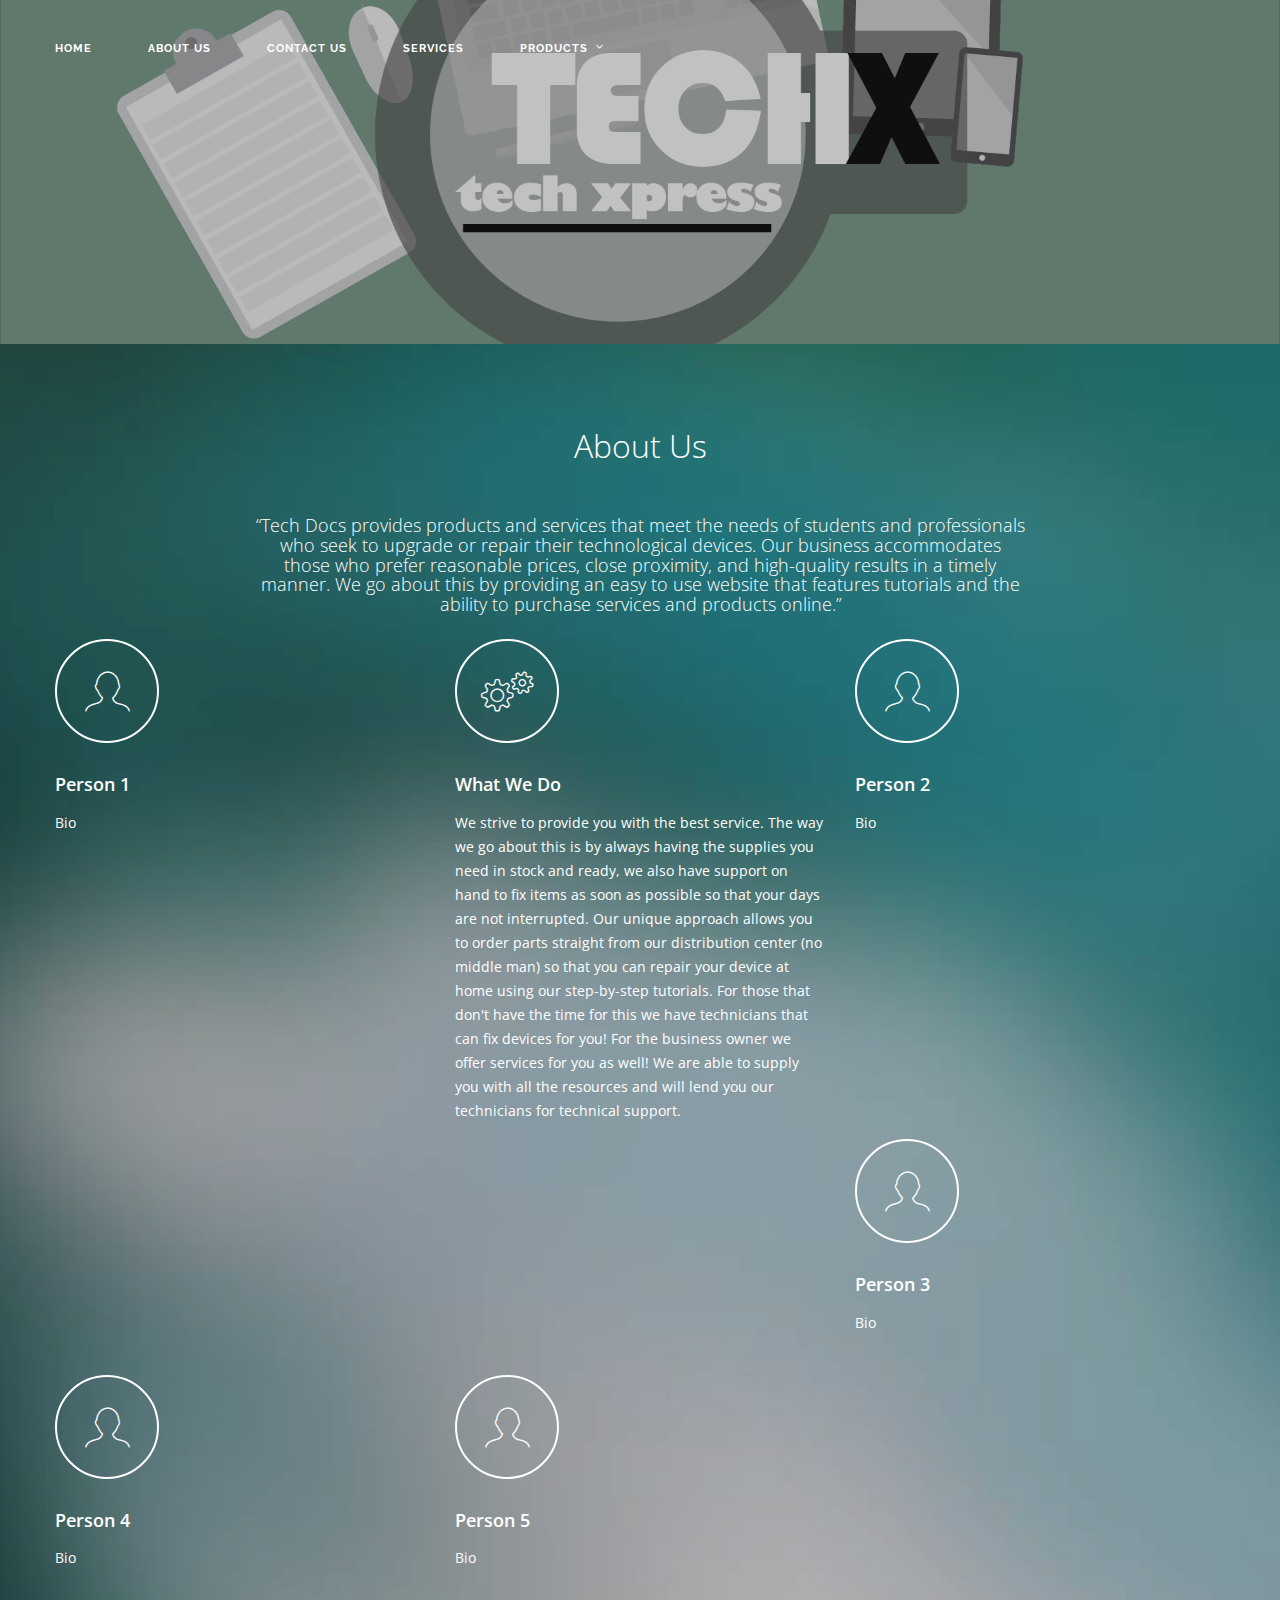
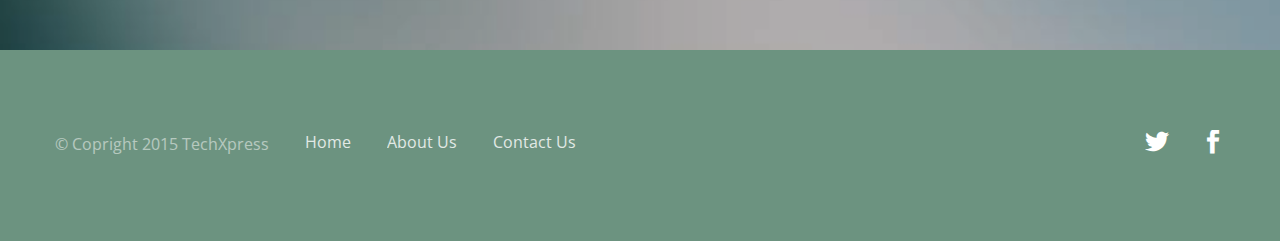
==== about-us.html @ f8c16772 "Random" ====
<!DOCTYPE html>
<!--[if lt IE 7]>      <html class="no-js lt-ie9 lt-ie8 lt-ie7"> <![endif]-->
<!--[if IE 7]>         <html class="no-js lt-ie9 lt-ie8"> <![endif]-->
<!--[if IE 8]>         <html class="no-js lt-ie9"> <![endif]-->
<!--[if gt IE 8]><!--> 
<html class="no-js"> <!--<![endif]-->
    <head>
        <meta charset="utf-8">
        <title>About Us Page</title>
        <meta name="description" content="">
        <meta name="viewport" content="width=device-width, initial-scale=1">
        <meta http-equiv="X-UA-Compatible" content="IE=edge">
        <link href="css/flexslider.min.css" rel="stylesheet" type="text/css" media="all"/>
        <link href="css/line-icons.min.css" rel="stylesheet" type="text/css" media="all"/>
        <link href="css/elegant-icons.min.css" rel="stylesheet" type="text/css" media="all"/>
        <link href="css/lightbox.min.css" rel="stylesheet" type="text/css" media="all"/>
        <link href="css/bootstrap.min.css" rel="stylesheet" type="text/css" media="all"/>
       <link href="css/theme-dusk.css" rel="stylesheet" type="text/css" media="all"/>
        <link href="css/custom.css" rel="stylesheet" type="text/css" media="all"/>
        <!--[if gte IE 9]>
        	<link rel="stylesheet" type="text/css" href="css/ie9.css" />
		<![endif]-->
        <link href="http://fonts.googleapis.com/css?family=Open+Sans:300italic,400italic,400,300,600,700%7CRaleway:700" rel="stylesheet" type="text/css">
        <script src="js/modernizr-2.6.2-respond-1.1.0.min.js"></script>
    </head>
    <body>
    	<div class="loader">
    		<div class="spinner">
			  <div class="double-bounce1"></div>
			  <div class="double-bounce2"></div>
			</div>
    	</div>
				
		<header class="page-header">
            <div class="nav-container">
				<div class="background-image-holder parallax-background">
					<img class="background-image" alt="Background Image" src="img/logoBlack.png">
				</div>
                <br/>
			<nav class="top-bar overlay-bar">
				<div class="container">
					<div class="row nav-menu">
						
					
						<div class="col-sm-9 columns col-md-10">
                        
                        
							<ul class="menu"><br/>
								<li><a href="home.html">Home</a></li>
                                <li><a href="about-us.html">About Us</a></li>
                                <li><a href="contact-us-page.html">Contact Us</a></li>
                                <li><a href="services.html">Services</a></li>
								
								<li class="has-dropdown"><a href="partspages.html">Products</a>
									<div class="subnav subnav-halfwidth">
										<div class="col-md-6">
											<ul class="subnav">
												<li><a href="phoneparts.html">Phone Parts</a></li>
												<li><a href="computerparts.html">Computing Parts</a></li>
												<li><a href="gamingparts.html">Gaming Console Parts</a></li>
												<li><a href="others.html">Others</a></li>
											</ul>	
										</div>
										
										
									</div>
								</li>
								
							</ul>
						</div>
					</div>
					</div>
					
				</nav>
                </div>
                </header>
                
			
			<section class="image-divider overlay duplicatable-content">
				<div class="background-image-holder parallax-background">
					<img class="background-image" alt="Background Image" src="img/hero19.jpg">
				</div>
				
				<div class="container">
					<div class="row">
						<div class="col-sm-8 col-sm-offset-2 text-center">
							<span class="text-white alt-font"> </span>
							<h1 class="text-white">About Us</h1>
						</div><div class="col-sm-offset-2 text-center col-sm-8">
							<span class="text-white alt-font"> </span>
							<h4 class="text-white">“Tech Docs provides products and services that meet the needs of students and professionals who seek to upgrade or repair their technological devices. Our business accommodates those who prefer reasonable prices, close proximity, and high-quality results in a timely manner. We go about this by providing an easy to use website that features tutorials and the ability to purchase services and products online.”<br></h4>
						</div>
					</div>
					
                    <br/> 
					<div class="row">
						<div class="col-sm-4">
							<div class="feature feature-icon-large">
								<i class="text-white icon icon-profile-male"></i>
								<h5 class="text-white">Person 1</h5>
								<p class="text-white">Bio<br><br><br><br><br><br><br><br><br><br><br><br></p>
							</div>
						</div>
						
						<div class="col-sm-4">
							<div class="feature feature-icon-large">
								<i class="text-white icon icon-gears"></i>
								<h5 class="text-white">What We Do</h5>
								<p class="text-white">We strive to provide you with the best service. The way we go about this is by always having the supplies you need in stock and ready, we also have support on hand to fix items as soon as possible so that your days are not interrupted. Our unique approach allows you to order parts straight from our distribution center (no middle man) so that you can repair your device at home using our step-by-step tutorials. For those that don't have the time for this we have technicians that can fix devices for you! For the business owner we offer services for you as well! We are able to supply you with all the resources and will lend you our technicians for technical support.</p>
							</div>
						</div><div class="col-sm-4">
							<div class="feature feature-icon-large">
								<i class="text-white icon icon-profile-male"></i>
								<h5 class="text-white">Person 2</h5>
								<p class="text-white">Bio<br><br><br><br><br><br><br><br><br><br><br><br></p>
							</div>
						</div>
						
						<div class="col-sm-4">
							<div class="feature feature-icon-large">
								<i class="text-white icon icon-profile-male"></i>
								<h5 class="text-white">Person 3</h5>
								<p class="text-white">Bio</p>
							</div>
						</div><div class="col-sm-4">
							<div class="feature feature-icon-large">
								<i class="text-white icon icon-profile-male"></i>
								<h5 class="text-white">Person 4</h5>
								<p class="text-white">Bio</p>
							</div>
						</div><div class="col-sm-4">
							<div class="feature feature-icon-large">
								<i class="text-white icon icon-profile-male"></i>
								<h5 class="text-white">Person 5</h5>
								<p class="text-white">Bio</p>
							</div>
						</div>
					</div>
				</div>
			</section>
		
		<div class="footer-container">
		
			
		
			<footer class="short bg-secondary-1">
				<div class="container">
					<div class="row">
						<div class="col-sm-10">
							<span class="sub">© Copright 2015 TechXpress</span>
							<ul>
								<li><a href="home.html">Home</a></li>
							</ul>
                            <ul>
								<li><a href="about-us.html">About Us</a></li>
							</ul>
                            <ul>
								<li><a href="contact-us-page.html">Contact Us</a></li>
							</ul>
						</div>
						
						<div class="col-sm-2 text-right">
							<ul class="social-icons">
								<li>
									<a href="#">
										<i class="icon social_twitter"></i>
									</a>
								</li>
								
								<li>
									<a href="#">
										<i class="icon social_facebook"></i>
									</a>
								</li>
							</ul>	
						</div>
					</div>
				</div>
			</footer>
		</div>
				
		<script src="https://www.youtube.com/iframe_api"></script>
		<script src="js/jquery.min.js"></script>
        <script src="js/jquery.plugin.min.js"></script>
        <script src="js/bootstrap.min.js"></script>
        <script src="js/jquery.flexslider-min.js"></script>
        <script src="js/smooth-scroll.min.js"></script>
        <script src="js/skrollr.min.js"></script>
        <script src="js/spectragram.min.js"></script>
        <script src="js/scrollReveal.min.js"></script>
        <script src="js/isotope.min.js"></script>
        <script src="js/twitterFetcher_v10_min.js"></script>
        <script src="js/lightbox.min.js"></script>
        <script src="js/jquery.countdown.min.js"></script>
        <script src="js/scripts.js"></script>
    </body>
</html>
---- css/line-icons.min.css ----
@font-face{font-family:et-line;src:url(../fonts/et-line.eot);src:url(../fonts/et-line.eot?#iefix) format('embedded-opentype'),url(../fonts/et-line.woff) format('woff'),url(../fonts/et-line.ttf) format('truetype'),url(../fonts/et-line.svg#et-line) format('svg');font-weight:400;font-style:normal}[data-icon]:before{font-family:et-line;content:attr(data-icon);speak:none;font-weight:400;font-variant:normal;text-transform:none;line-height:1;-webkit-font-smoothing:antialiased;-moz-osx-font-smoothing:grayscale;display:inline-block}.icon-adjustments,.icon-alarmclock,.icon-anchor,.icon-aperture,.icon-attachment,.icon-bargraph,.icon-basket,.icon-beaker,.icon-bike,.icon-book-open,.icon-briefcase,.icon-browser,.icon-calendar,.icon-camera,.icon-caution,.icon-chat,.icon-circle-compass,.icon-clipboard,.icon-clock,.icon-cloud,.icon-compass,.icon-desktop,.icon-dial,.icon-document,.icon-documents,.icon-download,.icon-dribbble,.icon-edit,.icon-envelope,.icon-expand,.icon-facebook,.icon-flag,.icon-focus,.icon-gears,.icon-genius,.icon-gift,.icon-global,.icon-globe,.icon-googleplus,.icon-grid,.icon-happy,.icon-hazardous,.icon-heart,.icon-hotairballoon,.icon-hourglass,.icon-key,.icon-laptop,.icon-layers,.icon-lifesaver,.icon-lightbulb,.icon-linegraph,.icon-linkedin,.icon-lock,.icon-magnifying-glass,.icon-map,.icon-map-pin,.icon-megaphone,.icon-mic,.icon-mobile,.icon-newspaper,.icon-notebook,.icon-paintbrush,.icon-paperclip,.icon-pencil,.icon-phone,.icon-picture,.icon-pictures,.icon-piechart,.icon-presentation,.icon-pricetags,.icon-printer,.icon-profile-female,.icon-profile-male,.icon-puzzle,.icon-quote,.icon-recycle,.icon-refresh,.icon-ribbon,.icon-rss,.icon-sad,.icon-scissors,.icon-scope,.icon-search,.icon-shield,.icon-speedometer,.icon-strategy,.icon-streetsign,.icon-tablet,.icon-target,.icon-telescope,.icon-toolbox,.icon-tools,.icon-tools-2,.icon-trophy,.icon-tumblr,.icon-twitter,.icon-upload,.icon-video,.icon-wallet,.icon-wine{font-family:et-line;speak:none;font-style:normal;font-weight:400;font-variant:normal;text-transform:none;line-height:1;-webkit-font-smoothing:antialiased;-moz-osx-font-smoothing:grayscale;display:inline-block}.icon-mobile:before{content:"\e000"}.icon-laptop:before{content:"\e001"}.icon-desktop:before{content:"\e002"}.icon-tablet:before{content:"\e003"}.icon-phone:before{content:"\e004"}.icon-document:before{content:"\e005"}.icon-documents:before{content:"\e006"}.icon-search:before{content:"\e007"}.icon-clipboard:before{content:"\e008"}.icon-newspaper:before{content:"\e009"}.icon-notebook:before{content:"\e00a"}.icon-book-open:before{content:"\e00b"}.icon-browser:before{content:"\e00c"}.icon-calendar:before{content:"\e00d"}.icon-presentation:before{content:"\e00e"}.icon-picture:before{content:"\e00f"}.icon-pictures:before{content:"\e010"}.icon-video:before{content:"\e011"}.icon-camera:before{content:"\e012"}.icon-printer:before{content:"\e013"}.icon-toolbox:before{content:"\e014"}.icon-briefcase:before{content:"\e015"}.icon-wallet:before{content:"\e016"}.icon-gift:before{content:"\e017"}.icon-bargraph:before{content:"\e018"}.icon-grid:before{content:"\e019"}.icon-expand:before{content:"\e01a"}.icon-focus:before{content:"\e01b"}.icon-edit:before{content:"\e01c"}.icon-adjustments:before{content:"\e01d"}.icon-ribbon:before{content:"\e01e"}.icon-hourglass:before{content:"\e01f"}.icon-lock:before{content:"\e020"}.icon-megaphone:before{content:"\e021"}.icon-shield:before{content:"\e022"}.icon-trophy:before{content:"\e023"}.icon-flag:before{content:"\e024"}.icon-map:before{content:"\e025"}.icon-puzzle:before{content:"\e026"}.icon-basket:before{content:"\e027"}.icon-envelope:before{content:"\e028"}.icon-streetsign:before{content:"\e029"}.icon-telescope:before{content:"\e02a"}.icon-gears:before{content:"\e02b"}.icon-key:before{content:"\e02c"}.icon-paperclip:before{content:"\e02d"}.icon-attachment:before{content:"\e02e"}.icon-pricetags:before{content:"\e02f"}.icon-lightbulb:before{content:"\e030"}.icon-layers:before{content:"\e031"}.icon-pencil:before{content:"\e032"}.icon-tools:before{content:"\e033"}.icon-tools-2:before{content:"\e034"}.icon-scissors:before{content:"\e035"}.icon-paintbrush:before{content:"\e036"}.icon-magnifying-glass:before{content:"\e037"}.icon-circle-compass:before{content:"\e038"}.icon-linegraph:before{content:"\e039"}.icon-mic:before{content:"\e03a"}.icon-strategy:before{content:"\e03b"}.icon-beaker:before{content:"\e03c"}.icon-caution:before{content:"\e03d"}.icon-recycle:before{content:"\e03e"}.icon-anchor:before{content:"\e03f"}.icon-profile-male:before{content:"\e040"}.icon-profile-female:before{content:"\e041"}.icon-bike:before{content:"\e042"}.icon-wine:before{content:"\e043"}.icon-hotairballoon:before{content:"\e044"}.icon-globe:before{content:"\e045"}.icon-genius:before{content:"\e046"}.icon-map-pin:before{content:"\e047"}.icon-dial:before{content:"\e048"}.icon-chat:before{content:"\e049"}.icon-heart:before{content:"\e04a"}.icon-cloud:before{content:"\e04b"}.icon-upload:before{content:"\e04c"}.icon-download:before{content:"\e04d"}.icon-target:before{content:"\e04e"}.icon-hazardous:before{content:"\e04f"}.icon-piechart:before{content:"\e050"}.icon-speedometer:before{content:"\e051"}.icon-global:before{content:"\e052"}.icon-compass:before{content:"\e053"}.icon-lifesaver:before{content:"\e054"}.icon-clock:before{content:"\e055"}.icon-aperture:before{content:"\e056"}.icon-quote:before{content:"\e057"}.icon-scope:before{content:"\e058"}.icon-alarmclock:before{content:"\e059"}.icon-refresh:before{content:"\e05a"}.icon-happy:before{content:"\e05b"}.icon-sad:before{content:"\e05c"}.icon-facebook:before{content:"\e05d"}.icon-twitter:before{content:"\e05e"}.icon-googleplus:before{content:"\e05f"}.icon-rss:before{content:"\e060"}.icon-tumblr:before{content:"\e061"}.icon-linkedin:before{content:"\e062"}.icon-dribbble:before{content:"\e063"}
---- css/elegant-icons.min.css ----
@font-face{font-family:ElegantIcons;src:url(../fonts/ElegantIcons.eot);src:url(../fonts/ElegantIcons.eot?#iefix) format('embedded-opentype'),url(../fonts/ElegantIcons.woff) format('woff'),url(../fonts/ElegantIcons.ttf) format('truetype'),url(../fonts/ElegantIcons.svg#ElegantIcons) format('svg');font-weight:400;font-style:normal}[data-icon]:before{font-family:ElegantIcons;content:attr(data-icon);speak:none;font-weight:400;font-variant:normal;text-transform:none;line-height:1;-webkit-font-smoothing:antialiased;-moz-osx-font-smoothing:grayscale}.arrow-up-down,.arrow_back,.arrow_carrot-2down,.arrow_carrot-2down_alt2,.arrow_carrot-2dwnn_alt,.arrow_carrot-2left,.arrow_carrot-2left_alt,.arrow_carrot-2left_alt2,.arrow_carrot-2right,.arrow_carrot-2right_alt,.arrow_carrot-2right_alt2,.arrow_carrot-2up,.arrow_carrot-2up_alt,.arrow_carrot-2up_alt2,.arrow_carrot-down,.arrow_carrot-down_alt,.arrow_carrot-down_alt2,.arrow_carrot-left,.arrow_carrot-left_alt,.arrow_carrot-left_alt2,.arrow_carrot-right,.arrow_carrot-right_alt,.arrow_carrot-right_alt2,.arrow_carrot-up,.arrow_carrot-up_alt2,.arrow_carrot_up_alt,.arrow_condense,.arrow_condense_alt,.arrow_down,.arrow_down_alt,.arrow_expand,.arrow_expand_alt,.arrow_expand_alt2,.arrow_expand_alt3,.arrow_left,.arrow_left-down,.arrow_left-down_alt,.arrow_left-right,.arrow_left-right_alt,.arrow_left-up,.arrow_left-up_alt,.arrow_left_alt,.arrow_move,.arrow_right,.arrow_right-down,.arrow_right-down_alt,.arrow_right-up,.arrow_right-up_alt,.arrow_right_alt,.arrow_triangle-down,.arrow_triangle-down_alt,.arrow_triangle-down_alt2,.arrow_triangle-left,.arrow_triangle-left_alt,.arrow_triangle-left_alt2,.arrow_triangle-right,.arrow_triangle-right_alt,.arrow_triangle-right_alt2,.arrow_triangle-up,.arrow_triangle-up_alt,.arrow_triangle-up_alt2,.arrow_up,.arrow_up-down_alt,.arrow_up_alt,.icon_adjust-horiz,.icon_adjust-vert,.icon_archive,.icon_archive_alt,.icon_bag,.icon_bag_alt,.icon_balance,.icon_blocked,.icon_book,.icon_book_alt,.icon_box-checked,.icon_box-empty,.icon_box-selected,.icon_briefcase,.icon_briefcase_alt,.icon_building,.icon_building_alt,.icon_calculator_alt,.icon_calendar,.icon_calulator,.icon_camera,.icon_camera_alt,.icon_cart,.icon_cart_alt,.icon_chat,.icon_chat_alt,.icon_check,.icon_check_alt,.icon_check_alt2,.icon_circle-empty,.icon_circle-slelected,.icon_clipboard,.icon_clock,.icon_clock_alt,.icon_close,.icon_close_alt,.icon_close_alt2,.icon_cloud,.icon_cloud-download,.icon_cloud-download_alt,.icon_cloud-upload,.icon_cloud-upload_alt,.icon_cloud_alt,.icon_cog,.icon_cogs,.icon_comment,.icon_comment_alt,.icon_compass,.icon_compass_alt,.icon_cone,.icon_cone_alt,.icon_contacts,.icon_contacts_alt,.icon_creditcard,.icon_currency,.icon_currency_alt,.icon_cursor,.icon_cursor_alt,.icon_datareport,.icon_datareport_alt,.icon_desktop,.icon_dislike,.icon_dislike_alt,.icon_document,.icon_document_alt,.icon_documents,.icon_documents_alt,.icon_download,.icon_drawer,.icon_drawer_alt,.icon_drive,.icon_drive_alt,.icon_easel,.icon_easel_alt,.icon_error-circle,.icon_error-circle_alt,.icon_error-oct,.icon_error-oct_alt,.icon_error-triangle,.icon_error-triangle_alt,.icon_film,.icon_floppy,.icon_floppy_alt,.icon_flowchart,.icon_flowchart_alt,.icon_folder,.icon_folder-add,.icon_folder-add_alt,.icon_folder-alt,.icon_folder-open,.icon_folder-open_alt,.icon_folder_download,.icon_folder_upload,.icon_genius,.icon_gift,.icon_gift_alt,.icon_globe,.icon_globe-2,.icon_globe_alt,.icon_grid-2x2,.icon_grid-3x3,.icon_group,.icon_headphones,.icon_heart,.icon_heart_alt,.icon_hourglass,.icon_house,.icon_house_alt,.icon_id,.icon_id-2,.icon_id-2_alt,.icon_id_alt,.icon_image,.icon_images,.icon_info,.icon_info_alt,.icon_key,.icon_key_alt,.icon_laptop,.icon_lifesaver,.icon_lightbulb,.icon_lightbulb_alt,.icon_like,.icon_like_alt,.icon_link,.icon_link_alt,.icon_loading,.icon_lock,.icon_lock-open,.icon_lock-open_alt,.icon_lock_alt,.icon_mail,.icon_mail_alt,.icon_map,.icon_map_alt,.icon_menu,.icon_menu-circle_alt,.icon_menu-circle_alt2,.icon_menu-square_alt,.icon_menu-square_alt2,.icon_mic,.icon_mic_alt,.icon_minus-06,.icon_minus-box,.icon_minus_alt,.icon_minus_alt2,.icon_mobile,.icon_mug,.icon_mug_alt,.icon_music,.icon_ol,.icon_paperclip,.icon_pause,.icon_pause_alt,.icon_pause_alt2,.icon_pencil,.icon_pencil-edit,.icon_pencil-edit_alt,.icon_pencil_alt,.icon_pens,.icon_pens_alt,.icon_percent,.icon_percent_alt,.icon_phone,.icon_piechart,.icon_pin,.icon_pin_alt,.icon_plus,.icon_plus-box,.icon_plus_alt,.icon_plus_alt2,.icon_printer,.icon_printer-alt,.icon_profile,.icon_pushpin,.icon_pushpin_alt,.icon_puzzle,.icon_puzzle_alt,.icon_question,.icon_question_alt,.icon_question_alt2,.icon_quotations,.icon_quotations_alt,.icon_quotations_alt2,.icon_refresh,.icon_ribbon,.icon_ribbon_alt,.icon_rook,.icon_search,.icon_search-2,.icon_search_alt,.icon_shield,.icon_shield_alt,.icon_star,.icon_star-half,.icon_star-half_alt,.icon_star_alt,.icon_stop,.icon_stop_alt,.icon_stop_alt2,.icon_table,.icon_tablet,.icon_tag,.icon_tag_alt,.icon_tags,.icon_tags_alt,.icon_target,.icon_tool,.icon_toolbox,.icon_toolbox_alt,.icon_tools,.icon_trash,.icon_trash_alt,.icon_ul,.icon_upload,.icon_vol-mute,.icon_vol-mute_alt,.icon_volume-high,.icon_volume-high_alt,.icon_volume-low,.icon_volume-low_alt,.icon_wallet,.icon_wallet_alt,.icon_zoom-in,.icon_zoom-in_alt,.icon_zoom-out,.icon_zoom-out_alt,.social_blogger,.social_blogger_circle,.social_blogger_square,.social_delicious,.social_delicious_circle,.social_delicious_square,.social_deviantart,.social_deviantart_circle,.social_deviantart_square,.social_dribbble,.social_dribbble_circle,.social_dribbble_square,.social_facebook,.social_facebook_circle,.social_facebook_square,.social_flickr,.social_flickr_circle,.social_flickr_square,.social_googledrive,.social_googledrive_alt2,.social_googledrive_square,.social_googleplus,.social_googleplus_circle,.social_googleplus_square,.social_instagram,.social_instagram_circle,.social_instagram_square,.social_linkedin,.social_linkedin_circle,.social_linkedin_square,.social_myspace,.social_myspace_circle,.social_myspace_square,.social_picassa,.social_picassa_circle,.social_picassa_square,.social_pinterest,.social_pinterest_circle,.social_pinterest_square,.social_rss,.social_rss_circle,.social_rss_square,.social_share,.social_share_circle,.social_share_square,.social_skype,.social_skype_circle,.social_skype_square,.social_spotify,.social_spotify_circle,.social_spotify_square,.social_stumbleupon_circle,.social_stumbleupon_square,.social_tumbleupon,.social_tumblr,.social_tumblr_circle,.social_tumblr_square,.social_twitter,.social_twitter_circle,.social_twitter_square,.social_vimeo,.social_vimeo_circle,.social_vimeo_square,.social_wordpress,.social_wordpress_circle,.social_wordpress_square,.social_youtube,.social_youtube_circle,.social_youtube_square{font-family:ElegantIcons;speak:none;font-style:normal;font-weight:400;font-variant:normal;text-transform:none;line-height:1;-webkit-font-smoothing:antialiased}.arrow_up:before{content:"\21"}.arrow_down:before{content:"\22"}.arrow_left:before{content:"\23"}.arrow_right:before{content:"\24"}.arrow_left-up:before{content:"\25"}.arrow_right-up:before{content:"\26"}.arrow_right-down:before{content:"\27"}.arrow_left-down:before{content:"\28"}.arrow-up-down:before{content:"\29"}.arrow_up-down_alt:before{content:"\2a"}.arrow_left-right_alt:before{content:"\2b"}.arrow_left-right:before{content:"\2c"}.arrow_expand_alt2:before{content:"\2d"}.arrow_expand_alt:before{content:"\2e"}.arrow_condense:before{content:"\2f"}.arrow_expand:before{content:"\30"}.arrow_move:before{content:"\31"}.arrow_carrot-up:before{content:"\32"}.arrow_carrot-down:before{content:"\33"}.arrow_carrot-left:before{content:"\34"}.arrow_carrot-right:before{content:"\35"}.arrow_carrot-2up:before{content:"\36"}.arrow_carrot-2down:before{content:"\37"}.arrow_carrot-2left:before{content:"\38"}.arrow_carrot-2right:before{content:"\39"}.arrow_carrot-up_alt2:before{content:"\3a"}.arrow_carrot-down_alt2:before{content:"\3b"}.arrow_carrot-left_alt2:before{content:"\3c"}.arrow_carrot-right_alt2:before{content:"\3d"}.arrow_carrot-2up_alt2:before{content:"\3e"}.arrow_carrot-2down_alt2:before{content:"\3f"}.arrow_carrot-2left_alt2:before{content:"\40"}.arrow_carrot-2right_alt2:before{content:"\41"}.arrow_triangle-up:before{content:"\42"}.arrow_triangle-down:before{content:"\43"}.arrow_triangle-left:before{content:"\44"}.arrow_triangle-right:before{content:"\45"}.arrow_triangle-up_alt2:before{content:"\46"}.arrow_triangle-down_alt2:before{content:"\47"}.arrow_triangle-left_alt2:before{content:"\48"}.arrow_triangle-right_alt2:before{content:"\49"}.arrow_back:before{content:"\4a"}.icon_minus-06:before{content:"\4b"}.icon_plus:before{content:"\4c"}.icon_close:before{content:"\4d"}.icon_check:before{content:"\4e"}.icon_minus_alt2:before{content:"\4f"}.icon_plus_alt2:before{content:"\50"}.icon_close_alt2:before{content:"\51"}.icon_check_alt2:before{content:"\52"}.icon_zoom-out_alt:before{content:"\53"}.icon_zoom-in_alt:before{content:"\54"}.icon_search:before{content:"\55"}.icon_box-empty:before{content:"\56"}.icon_box-selected:before{content:"\57"}.icon_minus-box:before{content:"\58"}.icon_plus-box:before{content:"\59"}.icon_box-checked:before{content:"\5a"}.icon_circle-empty:before{content:"\5b"}.icon_circle-slelected:before{content:"\5c"}.icon_stop_alt2:before{content:"\5d"}.icon_stop:before{content:"\5e"}.icon_pause_alt2:before{content:"\5f"}.icon_pause:before{content:"\60"}.icon_menu:before{content:"\61"}.icon_menu-square_alt2:before{content:"\62"}.icon_menu-circle_alt2:before{content:"\63"}.icon_ul:before{content:"\64"}.icon_ol:before{content:"\65"}.icon_adjust-horiz:before{content:"\66"}.icon_adjust-vert:before{content:"\67"}.icon_document_alt:before{content:"\68"}.icon_documents_alt:before{content:"\69"}.icon_pencil:before{content:"\6a"}.icon_pencil-edit_alt:before{content:"\6b"}.icon_pencil-edit:before{content:"\6c"}.icon_folder-alt:before{content:"\6d"}.icon_folder-open_alt:before{content:"\6e"}.icon_folder-add_alt:before{content:"\6f"}.icon_info_alt:before{content:"\70"}.icon_error-oct_alt:before{content:"\71"}.icon_error-circle_alt:before{content:"\72"}.icon_error-triangle_alt:before{content:"\73"}.icon_question_alt2:before{content:"\74"}.icon_question:before{content:"\75"}.icon_comment_alt:before{content:"\76"}.icon_chat_alt:before{content:"\77"}.icon_vol-mute_alt:before{content:"\78"}.icon_volume-low_alt:before{content:"\79"}.icon_volume-high_alt:before{content:"\7a"}.icon_quotations:before{content:"\7b"}.icon_quotations_alt2:before{content:"\7c"}.icon_clock_alt:before{content:"\7d"}.icon_lock_alt:before{content:"\7e"}.icon_lock-open_alt:before{content:"\e000"}.icon_key_alt:before{content:"\e001"}.icon_cloud_alt:before{content:"\e002"}.icon_cloud-upload_alt:before{content:"\e003"}.icon_cloud-download_alt:before{content:"\e004"}.icon_image:before{content:"\e005"}.icon_images:before{content:"\e006"}.icon_lightbulb_alt:before{content:"\e007"}.icon_gift_alt:before{content:"\e008"}.icon_house_alt:before{content:"\e009"}.icon_genius:before{content:"\e00a"}.icon_mobile:before{content:"\e00b"}.icon_tablet:before{content:"\e00c"}.icon_laptop:before{content:"\e00d"}.icon_desktop:before{content:"\e00e"}.icon_camera_alt:before{content:"\e00f"}.icon_mail_alt:before{content:"\e010"}.icon_cone_alt:before{content:"\e011"}.icon_ribbon_alt:before{content:"\e012"}.icon_bag_alt:before{content:"\e013"}.icon_creditcard:before{content:"\e014"}.icon_cart_alt:before{content:"\e015"}.icon_paperclip:before{content:"\e016"}.icon_tag_alt:before{content:"\e017"}.icon_tags_alt:before{content:"\e018"}.icon_trash_alt:before{content:"\e019"}.icon_cursor_alt:before{content:"\e01a"}.icon_mic_alt:before{content:"\e01b"}.icon_compass_alt:before{content:"\e01c"}.icon_pin_alt:before{content:"\e01d"}.icon_pushpin_alt:before{content:"\e01e"}.icon_map_alt:before{content:"\e01f"}.icon_drawer_alt:before{content:"\e020"}.icon_toolbox_alt:before{content:"\e021"}.icon_book_alt:before{content:"\e022"}.icon_calendar:before{content:"\e023"}.icon_film:before{content:"\e024"}.icon_table:before{content:"\e025"}.icon_contacts_alt:before{content:"\e026"}.icon_headphones:before{content:"\e027"}.icon_lifesaver:before{content:"\e028"}.icon_piechart:before{content:"\e029"}.icon_refresh:before{content:"\e02a"}.icon_link_alt:before{content:"\e02b"}.icon_link:before{content:"\e02c"}.icon_loading:before{content:"\e02d"}.icon_blocked:before{content:"\e02e"}.icon_archive_alt:before{content:"\e02f"}.icon_heart_alt:before{content:"\e030"}.icon_star_alt:before{content:"\e031"}.icon_star-half_alt:before{content:"\e032"}.icon_star:before{content:"\e033"}.icon_star-half:before{content:"\e034"}.icon_tools:before{content:"\e035"}.icon_tool:before{content:"\e036"}.icon_cog:before{content:"\e037"}.icon_cogs:before{content:"\e038"}.arrow_up_alt:before{content:"\e039"}.arrow_down_alt:before{content:"\e03a"}.arrow_left_alt:before{content:"\e03b"}.arrow_right_alt:before{content:"\e03c"}.arrow_left-up_alt:before{content:"\e03d"}.arrow_right-up_alt:before{content:"\e03e"}.arrow_right-down_alt:before{content:"\e03f"}.arrow_left-down_alt:before{content:"\e040"}.arrow_condense_alt:before{content:"\e041"}.arrow_expand_alt3:before{content:"\e042"}.arrow_carrot_up_alt:before{content:"\e043"}.arrow_carrot-down_alt:before{content:"\e044"}.arrow_carrot-left_alt:before{content:"\e045"}.arrow_carrot-right_alt:before{content:"\e046"}.arrow_carrot-2up_alt:before{content:"\e047"}.arrow_carrot-2dwnn_alt:before{content:"\e048"}.arrow_carrot-2left_alt:before{content:"\e049"}.arrow_carrot-2right_alt:before{content:"\e04a"}.arrow_triangle-up_alt:before{content:"\e04b"}.arrow_triangle-down_alt:before{content:"\e04c"}.arrow_triangle-left_alt:before{content:"\e04d"}.arrow_triangle-right_alt:before{content:"\e04e"}.icon_minus_alt:before{content:"\e04f"}.icon_plus_alt:before{content:"\e050"}.icon_close_alt:before{content:"\e051"}.icon_check_alt:before{content:"\e052"}.icon_zoom-out:before{content:"\e053"}.icon_zoom-in:before{content:"\e054"}.icon_stop_alt:before{content:"\e055"}.icon_menu-square_alt:before{content:"\e056"}.icon_menu-circle_alt:before{content:"\e057"}.icon_document:before{content:"\e058"}.icon_documents:before{content:"\e059"}.icon_pencil_alt:before{content:"\e05a"}.icon_folder:before{content:"\e05b"}.icon_folder-open:before{content:"\e05c"}.icon_folder-add:before{content:"\e05d"}.icon_folder_upload:before{content:"\e05e"}.icon_folder_download:before{content:"\e05f"}.icon_info:before{content:"\e060"}.icon_error-circle:before{content:"\e061"}.icon_error-oct:before{content:"\e062"}.icon_error-triangle:before{content:"\e063"}.icon_question_alt:before{content:"\e064"}.icon_comment:before{content:"\e065"}.icon_chat:before{content:"\e066"}.icon_vol-mute:before{content:"\e067"}.icon_volume-low:before{content:"\e068"}.icon_volume-high:before{content:"\e069"}.icon_quotations_alt:before{content:"\e06a"}.icon_clock:before{content:"\e06b"}.icon_lock:before{content:"\e06c"}.icon_lock-open:before{content:"\e06d"}.icon_key:before{content:"\e06e"}.icon_cloud:before{content:"\e06f"}.icon_cloud-upload:before{content:"\e070"}.icon_cloud-download:before{content:"\e071"}.icon_lightbulb:before{content:"\e072"}.icon_gift:before{content:"\e073"}.icon_house:before{content:"\e074"}.icon_camera:before{content:"\e075"}.icon_mail:before{content:"\e076"}.icon_cone:before{content:"\e077"}.icon_ribbon:before{content:"\e078"}.icon_bag:before{content:"\e079"}.icon_cart:before{content:"\e07a"}.icon_tag:before{content:"\e07b"}.icon_tags:before{content:"\e07c"}.icon_trash:before{content:"\e07d"}.icon_cursor:before{content:"\e07e"}.icon_mic:before{content:"\e07f"}.icon_compass:before{content:"\e080"}.icon_pin:before{content:"\e081"}.icon_pushpin:before{content:"\e082"}.icon_map:before{content:"\e083"}.icon_drawer:before{content:"\e084"}.icon_toolbox:before{content:"\e085"}.icon_book:before{content:"\e086"}.icon_contacts:before{content:"\e087"}.icon_archive:before{content:"\e088"}.icon_heart:before{content:"\e089"}.icon_profile:before{content:"\e08a"}.icon_group:before{content:"\e08b"}.icon_grid-2x2:before{content:"\e08c"}.icon_grid-3x3:before{content:"\e08d"}.icon_music:before{content:"\e08e"}.icon_pause_alt:before{content:"\e08f"}.icon_phone:before{content:"\e090"}.icon_upload:before{content:"\e091"}.icon_download:before{content:"\e092"}.social_facebook:before{content:"\e093"}.social_twitter:before{content:"\e094"}.social_pinterest:before{content:"\e095"}.social_googleplus:before{content:"\e096"}.social_tumblr:before{content:"\e097"}.social_tumbleupon:before{content:"\e098"}.social_wordpress:before{content:"\e099"}.social_instagram:before{content:"\e09a"}.social_dribbble:before{content:"\e09b"}.social_vimeo:before{content:"\e09c"}.social_linkedin:before{content:"\e09d"}.social_rss:before{content:"\e09e"}.social_deviantart:before{content:"\e09f"}.social_share:before{content:"\e0a0"}.social_myspace:before{content:"\e0a1"}.social_skype:before{content:"\e0a2"}.social_youtube:before{content:"\e0a3"}.social_picassa:before{content:"\e0a4"}.social_googledrive:before{content:"\e0a5"}.social_flickr:before{content:"\e0a6"}.social_blogger:before{content:"\e0a7"}.social_spotify:before{content:"\e0a8"}.social_delicious:before{content:"\e0a9"}.social_facebook_circle:before{content:"\e0aa"}.social_twitter_circle:before{content:"\e0ab"}.social_pinterest_circle:before{content:"\e0ac"}.social_googleplus_circle:before{content:"\e0ad"}.social_tumblr_circle:before{content:"\e0ae"}.social_stumbleupon_circle:before{content:"\e0af"}.social_wordpress_circle:before{content:"\e0b0"}.social_instagram_circle:before{content:"\e0b1"}.social_dribbble_circle:before{content:"\e0b2"}.social_vimeo_circle:before{content:"\e0b3"}.social_linkedin_circle:before{content:"\e0b4"}.social_rss_circle:before{content:"\e0b5"}.social_deviantart_circle:before{content:"\e0b6"}.social_share_circle:before{content:"\e0b7"}.social_myspace_circle:before{content:"\e0b8"}.social_skype_circle:before{content:"\e0b9"}.social_youtube_circle:before{content:"\e0ba"}.social_picassa_circle:before{content:"\e0bb"}.social_googledrive_alt2:before{content:"\e0bc"}.social_flickr_circle:before{content:"\e0bd"}.social_blogger_circle:before{content:"\e0be"}.social_spotify_circle:before{content:"\e0bf"}.social_delicious_circle:before{content:"\e0c0"}.social_facebook_square:before{content:"\e0c1"}.social_twitter_square:before{content:"\e0c2"}.social_pinterest_square:before{content:"\e0c3"}.social_googleplus_square:before{content:"\e0c4"}.social_tumblr_square:before{content:"\e0c5"}.social_stumbleupon_square:before{content:"\e0c6"}.social_wordpress_square:before{content:"\e0c7"}.social_instagram_square:before{content:"\e0c8"}.social_dribbble_square:before{content:"\e0c9"}.social_vimeo_square:before{content:"\e0ca"}.social_linkedin_square:before{content:"\e0cb"}.social_rss_square:before{content:"\e0cc"}.social_deviantart_square:before{content:"\e0cd"}.social_share_square:before{content:"\e0ce"}.social_myspace_square:before{content:"\e0cf"}.social_skype_square:before{content:"\e0d0"}.social_youtube_square:before{content:"\e0d1"}.social_picassa_square:before{content:"\e0d2"}.social_googledrive_square:before{content:"\e0d3"}.social_flickr_square:before{content:"\e0d4"}.social_blogger_square:before{content:"\e0d5"}.social_spotify_square:before{content:"\e0d6"}.social_delicious_square:before{content:"\e0d7"}.icon_printer:before{content:"\e103"}.icon_calulator:before{content:"\e0ee"}.icon_building:before{content:"\e0ef"}.icon_floppy:before{content:"\e0e8"}.icon_drive:before{content:"\e0ea"}.icon_search-2:before{content:"\e101"}.icon_id:before{content:"\e107"}.icon_id-2:before{content:"\e108"}.icon_puzzle:before{content:"\e102"}.icon_like:before{content:"\e106"}.icon_dislike:before{content:"\e0eb"}.icon_mug:before{content:"\e105"}.icon_currency:before{content:"\e0ed"}.icon_wallet:before{content:"\e100"}.icon_pens:before{content:"\e104"}.icon_easel:before{content:"\e0e9"}.icon_flowchart:before{content:"\e109"}.icon_datareport:before{content:"\e0ec"}.icon_briefcase:before{content:"\e0fe"}.icon_shield:before{content:"\e0f6"}.icon_percent:before{content:"\e0fb"}.icon_globe:before{content:"\e0e2"}.icon_globe-2:before{content:"\e0e3"}.icon_target:before{content:"\e0f5"}.icon_hourglass:before{content:"\e0e1"}.icon_balance:before{content:"\e0ff"}.icon_rook:before{content:"\e0f8"}.icon_printer-alt:before{content:"\e0fa"}.icon_calculator_alt:before{content:"\e0e7"}.icon_building_alt:before{content:"\e0fd"}.icon_floppy_alt:before{content:"\e0e4"}.icon_drive_alt:before{content:"\e0e5"}.icon_search_alt:before{content:"\e0f7"}.icon_id_alt:before{content:"\e0e0"}.icon_id-2_alt:before{content:"\e0fc"}.icon_puzzle_alt:before{content:"\e0f9"}.icon_like_alt:before{content:"\e0dd"}.icon_dislike_alt:before{content:"\e0f1"}.icon_mug_alt:before{content:"\e0dc"}.icon_currency_alt:before{content:"\e0f3"}.icon_wallet_alt:before{content:"\e0d8"}.icon_pens_alt:before{content:"\e0db"}.icon_easel_alt:before{content:"\e0f0"}.icon_flowchart_alt:before{content:"\e0df"}.icon_datareport_alt:before{content:"\e0f2"}.icon_briefcase_alt:before{content:"\e0f4"}.icon_shield_alt:before{content:"\e0d9"}.icon_percent_alt:before{content:"\e0da"}.icon_globe_alt:before{content:"\e0de"}.icon_clipboard:before{content:"\e0e6"}.glyph{float:left;text-align:center;padding:.75em;margin:.4em 1.5em .75em 0;width:6em;text-shadow:none}.glyph_big{font-size:128px;color:#59c5dc;float:left;margin-right:20px}.glyph div{padding-bottom:10px}.glyph input{font-family:consolas,monospace;font-size:12px;width:100%;text-align:center;border:0;box-shadow:0 0 0 1px #ccc;padding:.2em;-moz-border-radius:5px;-webkit-border-radius:5px}.centered{margin-left:auto;margin-right:auto}.glyph .fs1{font-size:2em}
---- css/theme-dusk.css ----
.bg-primary {
  background-color: #c0ca55 !important;
}
.bg-secondary-1 {
  background-color: #6c9380 !important;
}
.bg-secondary-2 {
  background-color: #56626b !important;
}
.bg-white {
  background-color: #fff !important;
}
.bg-dribbble {
  background-color: #ea4c89;
}
.bg-twitter {
  background-color: #00a0d1;
}
.bg-facebook {
  background-color: #3b5998;
}
.bg-googleplus {
  background-color: #c63d2d;
}
.bg-tumblr {
  background-color: #34526f;
}
.text-dribbble {
  color: #ea4c89;
}
.text-twitter {
  color: #00a0d1;
}
.text-facebook {
  color: #3b5998;
}
.text-googleplus {
  color: #c63d2d;
}
.text-tumblr {
  color: #34526f;
}
.text-white {
  color: #fff;
}
.text-primary {
  color: #c0ca55;
}
.standard-radius {
  border-radius: 25px;
}
.transition-500 {
  -webkit-transition: all .5s ease;
  -moz-transition: all .5s ease;
  transition: all .5s ease;
}
.transition-2000 {
  -webkit-transition: all 2s ease;
  -moz-transition: all 2s ease;
  transition: all 2s ease;
}
.transition-300 {
  -webkit-transition: all .3s ease;
  -moz-transition: all .3s ease;
  transition: all .3s ease;
}
.cover-div {
  position: absolute;
  width: 100%;
  height: 100%;
  top: 0px;
}
.blank-input {
  background: none;
  border: none;
  box-shadow: none;
  font-family: "Open Sans", "Helvetica Neue", Helvetica, Arial, sans-serif;
}
.font-body {
  font-family: "Open Sans", "Helvetica Neue", Helvetica, Arial, sans-serif;
}
.font-heading {
  font-family: "Open Sans", "Helvetica Neue", Helvetica, Arial, sans-serif;
}
body {
  font-family: "Open Sans", "Helvetica Neue", Helvetica, Arial, sans-serif;
  -webkit-font-smoothing: antialiased;
  color: #777777;
  font-size: 14px;
  line-height: 24px;
}
h1,
h2,
h3,
h4,
h5,
h5,
h6 {
  font-family: "Open Sans", "Helvetica Neue", Helvetica, Arial, sans-serif;
  font-weight: 300;
  color: #333333;
  margin: 0px;
}
.alt-font {
  font-family: "Raleway", "Open Sans", "Helvetica Neue", Helvetica, Arial, sans-serif;
  font-weight: bold;
  font-size: 11px;
  text-transform: uppercase;
  letter-spacing: 1px;
}
ul {
  list-style: none;
  padding: 0px;
}
a:hover {
  text-decoration: none;
}
.pointer {
  cursor: pointer !important;
}
.uppercase {
  text-transform: uppercase;
}
img {
  max-width: 100%;
}
.jumbo-h1 {
  font-size: 40px;
  line-height: 56px;
  font-weight: 600;
  margin-bottom: 64px;
}
.standard-h1 {
  font-size: 32px;
  line-height: 44px;
  margin-bottom: 48px;
}
h1 {
  font-size: 32px;
  line-height: 44px;
  margin-bottom: 48px;
}
h2 {
  font-size: 28px;
  line-height: 44px;
}
h3 {
  font-size: 26px;
  line-height: 32px;
}
h5 {
  font-size: 18px;
  font-weight: 600;
  margin-bottom: 16px;
}
h6 {
  font-size: 16px;
  font-weight: 600;
  margin-bottom: 16px;
}
strong {
  font-weight: 600;
}
p {
  font-size: 14px;
  line-height: 24px;
}
p.lead {
  font-size: 16px;
  line-height: 30px;
  font-weight: normal;
}
p:last-child {
  margin-bottom: 0px;
}
p a {
  color: #333333;
}
.quote-text {
  font-size: 24px;
  line-height: 40px;
  font-style: italic;
  font-weight: 300;
}
span.text-white a {
  font-weight: 600;
  color: #fff;
}
.main-container {
  -webkit-transition: all .3s ease;
  -moz-transition: all .3s ease;
  transition: all .3s ease;
  -webkit-transform: translate3d(0px, 0, 0);
  -moz-transform: translate3d(0px, 0, 0);
  transform: translate3d(0px, 0, 0);
  overflow: hidden;
  width: 100%;
}
.main-container.reveal-nav {
  -webkit-transform: translate3d(-300px, 0, 0);
  -moz-transform: translate3d(-300px, 0, 0);
  transform: translate3d(-300px, 0, 0);
}
.loader {
  position: fixed;
  width: 100%;
  height: 100%;
  background: #fff;
  z-index: 9999;
  text-align: center;
  -webkit-transition: all .5s ease;
  -moz-transition: all .5s ease;
  transition: all .5s ease;
  opacity: 1;
}
.spinner {
  width: 40px;
  height: 40px;
  position: relative;
  top: 50%;
  left: 50%;
  margin-left: -20px;
  margin-top: -20px;
}
.double-bounce1,
.double-bounce2 {
  width: 100%;
  height: 100%;
  border-radius: 50%;
  background-color: #c0ca55;
  opacity: 0.6;
  position: absolute;
  top: 0;
  left: 0;
  -webkit-animation: bounce 2s infinite ease-in-out;
  animation: bounce 2s infinite ease-in-out;
}
.double-bounce2 {
  -webkit-animation-delay: -1s;
  animation-delay: -1s;
}
@-webkit-keyframes bounce {
  0%,
  100% {
    -webkit-transform: scale(0);
  }
  50% {
    -webkit-transform: scale(1);
  }
}
@keyframes bounce {
  0%,
  100% {
    transform: scale(0);
    -webkit-transform: scale(0);
  }
  50% {
    transform: scale(1);
    -webkit-transform: scale(1);
  }
}
section {
  padding-top: 80px;
  padding-bottom: 80px;
  position: relative;
  overflow: hidden;
}
section.pad-large {
  padding-top: 160px;
  padding-bottom: 160px;
}
section.duplicatable-content {
  padding-bottom: 40px;
}
section:nth-of-type(odd) {
  background: #f4f4f4;
}
section:nth-of-type(even) {
  background: #ffffff;
}
.no-pad {
  padding: 0px;
}
.no-pad-top {
  padding-top: 0px !important;
}
.no-pad-left {
  padding-left: 0px;
}
.no-pad-right {
  padding-right: 0px;
}
.no-pad-bottom {
  padding-bottom: 0px;
}
.space-top-small {
  margin-top: 20px !important;
}
.space-bottom-medium {
  margin-bottom: 40px !important;
}
.space-bottom-large {
  margin-bottom: 80px !important;
}
.space-bottom-xlarge {
  margin-bottom: 160px !important;
}
.no-margin {
  margin: 0;
}
.no-margin-bottom {
  margin-bottom: 0px !important;
}
.btn {
  background: none;
  -webkit-transition: all .3s ease;
  -moz-transition: all .3s ease;
  transition: all .3s ease;
  min-width: 155px;
}
.btn:hover {
  background: none;
  color: #fff;
  border-color: #56626b;
  background-color: #56626b;
}
.btn-primary {
  border-radius: 25px;
  display: inline-block;
  padding: 14px 28px 13px 28px;
  line-height: 1;
  border: 2px solid #56626b;
  font-family: "Raleway", "Open Sans", "Helvetica Neue", Helvetica, Arial, sans-serif;
  font-weight: bold;
  font-size: 11px;
  text-transform: uppercase;
  letter-spacing: 1px;
  color: #56626b;
}
.btn-primary.btn-filled {
  background: #56626b;
  color: #fff;
}
.btn-white {
  border-color: #fff;
  color: #fff;
}
.btn-white:hover {
  background: #fff;
  color: #333333;
  border-color: #fff;
}
.btn-white.btn-filled {
  background: #fff;
  color: #c0ca55;
}
.btn-grey {
  border-color: #777777;
  color: #333333;
}
.btn-grey:hover {
  background-color: #333333;
  color: #fff;
  border-color: #333333;
}
.btn-lg {
  padding: 18px 40px;
}
.btn-sm {
  padding: 10px 28px;
  font-size: 11px;
}
.btn-xs {
  padding: 8px 24px;
  font-size: 10px;
}
.btn-text-only {
  border-color: rgba(0, 0, 0, 0);
}
.btn-text-only:hover {
  background: none;
  color: #56626b;
  border-color: rgba(0, 0, 0, 0);
}
.link-text {
  font-family: "Raleway", "Open Sans", "Helvetica Neue", Helvetica, Arial, sans-serif;
  font-weight: bold;
  font-size: 11px;
  text-transform: uppercase;
  letter-spacing: 1px;
  border-bottom: 2px solid #56626b;
  display: inline-block;
  padding-bottom: 0px;
  color: #56626b;
}
nav hr {
  border: none;
  border-top: 1px solid rgba(255, 255, 255, 0.3);
  position: relative;
  bottom: 2px;
}
.has-dropdown {
  bottom: 3px;
}
.has-dropdown:after {
  font-family: ElegantIcons;
  speak: none;
  font-style: normal;
  font-weight: 400;
  font-variant: normal;
  text-transform: none;
  line-height: 1;
  -webkit-font-smoothing: antialiased;
  content: "\33";
  color: #777777;
}
.mobile-toggle {
  display: none;
}
.top-bar {
  position: absolute;
  background: #fff;
  width: 100%;
  z-index: 10;
  -webkit-transition: all .5s ease;
  -moz-transition: all .5s ease;
  transition: all .5s ease;
  line-height: 0;
  top: 0;
}
.top-bar .logo {
  max-width: 80px;
  position: relative;
  bottom: 7px;
}
.logo.logo-wide {
  max-width: 140px;
  bottom: 12px;
  margin-bottom: -6px;
}
.logo.logo-square {
  max-width: 100px;
  max-height: 60px;
  bottom: 20px;
  margin-bottom: -20px;
}
.nav-sticky .logo-wide {
  bottom: 12px !important;
}
.nav-sticky .logo-square {
  bottom: 20px !important;
}
.nav-menu {
  padding-top: 40px;
}
.nav-menu .social-icons {
  float: right;
}
.utility-menu {
  margin-top: 16px;
}
.utility-menu .utility-inner {
  padding-bottom: 16px;
}
.utility-menu .btn {
  min-width: 60px;
  padding-left: 18px;
  padding-right: 18px;
  margin-left: 8px;
  margin-right: 0px;
}
.utility-menu span {
  display: inline-block;
  position: relative;
  top: 9px;
}
.utility-menu .btn-text-only {
  min-width: 0px;
  padding: 0px 8px;
}
.overlay-bar {
  background: none;
}
.overlay-bar .has-dropdown:after {
  color: #fff;
}
.menu {
  padding: 0;
  margin: 0;
  display: inline-block;
  position: relative;
  top: 2px;
}
.menu li {
  float: left;
  margin-right: 56px;
  position: relative;
}
.menu li:last-child {
  margin-right: 0px;
}
.menu li a {
  font-family: "Raleway", "Open Sans", "Helvetica Neue", Helvetica, Arial, sans-serif;
  font-weight: bold;
  font-size: 11px;
  text-transform: uppercase;
  letter-spacing: 1px;
  color: #777777;
  -webkit-transition: all .5s ease;
  -moz-transition: all .5s ease;
  transition: all .5s ease;
  padding-bottom: 40px;
  display: inline-block;
  line-height: 14px;
}
.menu li a:hover {
  color: #333333;
}
@media all and (max-width: 1050px) {
  .menu li {
    margin-right: 32px;
  }
}
.top-bar .social-icons li a {
  font-size: 16px;
}
.top-bar .logo-light {
  display: none;
}
.top-bar .utility-menu .utility-inner {
  border-bottom: 1px solid rgba(0, 0, 0, 0.2);
}
.overlay-bar .menu li a {
  color: #fff;
}
.overlay-bar .menu li a:hover {
  color: #fff;
}
.overlay-bar .social-icons li a {
  color: #fff;
}
.overlay-bar .subnav li a {
  color: #777777;
}
.overlay-bar .subnav li a:hover {
  color: #333333;
}
.overlay-bar .logo-dark {
  display: none;
}
.overlay-bar .logo-light {
  display: block;
}
.overlay-bar .utility-menu span {
  color: #fff;
}
.overlay-bar .utility-menu .utility-inner {
  border-bottom: 1px solid rgba(255, 255, 255, 0.3);
}
.overlay-bar .login-button {
  border-color: #fff;
  color: #fff;
}
.subnav {
  display: none;
  position: absolute;
  background: #fff;
  padding: 24px;
  -webkit-transition: all .5s ease;
  -moz-transition: all .5s ease;
  transition: all .5s ease;
}
.subnav li {
  margin-right: 0px !important;
  min-width: 142px;
}
.subnav li a {
  padding-bottom: 0px !important;
  margin-bottom: 16px;
}
.subnav li:last-child a {
  margin-bottom: 0px;
}
.has-dropdown:hover .subnav {
  display: block;
}
.nav-sticky {
  position: fixed !important;
  top: 0;
}
.nav-sticky .logo {
  bottom: 5px;
}
.nav-sticky hr {
  display: none !important;
}
.top-bar.nav-sticky {
  background: rgba(255, 255, 255, 0.9);
}
.top-bar.nav-sticky .nav-menu {
  padding-top: 32px;
}
.top-bar.nav-sticky .menu li a {
  padding-bottom: 32px;
}
.top-bar.nav-sticky .subnav {
  background: rgba(255, 255, 255, 0.9);
}
.top-bar.nav-sticky .utility-menu {
  display: none;
}
.subnav-fullwidth {
  overflow: hidden;
  left: 0px;
  position: absolute;
  text-align: left;
}
.subnav-fullwidth h6 {
  margin-bottom: 24px !important;
}
.subnav-fullwidth .subnav {
  position: relative;
  overflow: hidden;
  background: none !important;
  text-align: left;
  padding: 0px;
}
.subnav-fullwidth .subnav li {
  float: none !important;
}
.subnav-fullwidth .btn {
  padding-bottom: 13px !important;
  color: #56626b !important;
}
.subnav-fullwidth .btn {
  margin-bottom: 16px;
}
.subnav-fullwidth .btn:hover {
  color: #fff !important;
}
.subnav-fullwidth .btn-filled,
.subnav-fullwidth .btn-filled:hover {
  color: #fff !important;
}
.overlay-bar.nav-sticky .logo-light {
  display: none;
}
.overlay-bar.nav-sticky .logo-dark {
  display: block;
}
.overlay-bar.nav-sticky .menu li a {
  color: #777777;
}
.overlay-bar.nav-sticky .social-icons li a {
  color: #333333;
}
.overlay-bar.nav-sticky .has-dropdown:after {
  color: #333333;
}
.offscreen-menu .logo {
  padding-bottom: 32px;
}
.offscreen-toggle i {
  font-size: 36px;
  cursor: pointer;
}
.nav-sticky .offscreen-toggle i {
  color: #333333 !important;
}
.offscreen-container {
  position: fixed;
  width: 300px;
  background: #333333;
  right: 0px;
  height: 100%;
  top: 0px;
  z-index: 99999;
  -webkit-transition: all .3s ease;
  -moz-transition: all .3s ease;
  transition: all .3s ease;
  -webkit-transform: translate3d(300px, 0, 0);
  -moz-transform: translate3d(300px, 0, 0);
  transform: translate3d(300px, 0, 0);
  padding: 40px;
}
.offscreen-container.reveal-nav {
  -webkit-transform: translate3d(0px, 0, 0);
  -moz-transform: translate3d(0px, 0, 0);
  transform: translate3d(0px, 0, 0);
}
.offscreen-menu .container {
  -webkit-transition: all .3s ease;
  -moz-transition: all .3s ease;
  transition: all .3s ease;
  -webkit-transform: translate3d(0px, 0, 0);
  -moz-transform: translate3d(0px, 0, 0);
  transform: translate3d(0px, 0, 0);
}
.offscreen-menu .container.reveal-nav {
  -webkit-transform: translate3d(-300px, 0, 0);
  -moz-transform: translate3d(-300px, 0, 0);
  transform: translate3d(-300px, 0, 0);
}
@media all and (max-width: 768px) {
  .offscreen-menu {
    overflow: visible !important;
    position: relative !important;
  }
  .offscreen-menu .offscreen-toggle i {
    color: #333333;
  }
}
.offscreen-container .logo {
  bottom: 0px !important;
}
.offscreen-container .menu {
  display: block;
}
.offscreen-container .menu li {
  float: none;
  margin-bottom: 16px;
}
.offscreen-container .menu li a {
  padding-bottom: 0px !important;
  color: #aaa !important;
}
.offscreen-container .menu li a:hover {
  color: #fff !important;
}
.offscreen-container .social-icons {
  position: absolute;
  bottom: 40px;
}
.offscreen-container .social-icons li a {
  color: #fff !important;
}
.language {
  display: inline-block;
  margin-left: 8px;
}
.language img {
  max-width: 20px;
}
.overlay:before {
  position: absolute;
  width: 100%;
  height: 100%;
  top: 0px;
  content: '';
  opacity: 0.9;
  z-index: 2;
  background-color: #c0ca55;
  left: 0;
}
.overlay .container {
  position: relative;
  z-index: 3;
}
header {
  position: relative;
  overflow: hidden;
}
header .container {
  position: relative;
  z-index: 3;
}
header .logo {
  max-width: 200px;
  display: inline-block;
  margin-bottom: 24px;
}
header .btn {
  margin-right: 16px;
}
header .btn:last-child {
  margin-right: 0px;
}
.page-header {
  margin: 0px;
  padding: 0px;
  padding: 160px 0px;
  border-bottom: none;
}
.page-header h1 {
  font-size: 40px;
  margin-bottom: 24px;
}
.page-header p.lead {
  font-size: 18px;
}
.page-header:before {
  position: absolute;
  width: 100%;
  height: 100%;
  top: 0px;
  content: '';
  opacity: 0.3;
  z-index: 2;
  background-color: #333333;
}
.page-header .background-image-holder {
  height: 150%;
  top: -20%;
}
.hero-slider {
  padding: 0px;
  position: relative;
}
.hero-slider .slides li {
  height: 650px;
  overflow: hidden;
  position: relative;
}
.hero-slider .slides li h1 {
  font-size: 38px;
  line-height: 56px;
  margin-bottom: 40px;
}
.hero-slider .slides li .btn {
  margin-right: 16px;
}
.hero-slider .flex-direction-nav a {
  color: rgba(0, 0, 0, 0);
}
.flex-direction-nav a:before {
  top: 17px;
  font-size: 36px;
  left: 10px;
}
.flex-direction-nav a.flex-next:before {
  left: -10px;
}
@media all and (max-width: 1350px) {
  .flex-direction-nav {
    display: none !important;
  }
}
.hero-slider .slides li.overlay:before {
  position: absolute;
  width: 100%;
  height: 100%;
  top: 0px;
  content: '';
  opacity: 0.3;
  z-index: 2;
  background-color: #222222;
}
.header-icons {
  padding: 160px 0px;
  position: relative;
  overflow: hidden;
}
.header-icons h1 {
  margin-bottom: 80px;
}
.header-icons i {
  font-size: 56px;
  display: inline-block;
  margin-bottom: 16px;
}
.header-icons .down-arrow {
  display: inline-block;
  width: 64px;
  height: 64px;
  border-radius: 50%;
  border: 2px solid #fff;
  text-align: center;
  padding-top: 10px;
  margin-top: 160px;
}
.header-icons .down-arrow i {
  font-size: 40px;
  position: relative;
  right: 1px;
}
header.title {
  height: 565px;
  position: relative;
  overflow: hidden;
}
header.title h1 {
  margin-bottom: 16px;
  font-size: 40px;
}
header.title .sub {
  font-size: 12px;
  letter-spacing: 0px;
}
header.title .container {
  position: relative;
  z-index: 3;
}
header.title:before {
  position: absolute;
  width: 100%;
  height: 100%;
  top: 0px;
  content: '';
  opacity: 0.3;
  z-index: 2;
  background-color: #333333;
}
.action-banner {
  padding: 104px 0px;
  overflow: hidden;
  position: relative;
}
.action-banner .container {
  position: relative;
  z-index: 3;
}
.action-banner h1 {
  font-size: 40px;
  line-height: 56px;
  font-weight: 600;
  margin-bottom: 64px;
  margin-bottom: 24px;
}
.action-banner h2 {
  font-size: 32px;
  line-height: 44px;
  margin-bottom: 48px;
  margin-bottom: 40px;
}
.action-banner .btn {
  margin-right: 16px;
}
header.signup {
  padding: 180px 0px;
  position: relative;
  overflow: hidden;
  height: auto;
}
header.signup h1 {
  font-weight: 600;
  font-size: 40px;
  line-height: 56px;
  margin-bottom: 56px;
}
header.signup .photo-form-wrapper {
  margin-bottom: 0px;
}
header.signup .photo-form-wrapper .btn {
  padding-top: 19px;
  padding-bottom: 19px;
  border-radius: 50px;
  max-width: 250px;
  height: 52px;
}
header.signup:before {
  position: absolute;
  width: 100%;
  height: 100%;
  top: 0px;
  content: '';
  opacity: 0.3;
  z-index: 2;
  background-color: #333333;
}
.product-right {
  height: 650px;
  position: relative;
  overflow: hidden;
  padding: 0px;
}
.product-right h1 {
  margin-bottom: 32px;
}
.product-right p.lead {
  margin-bottom: 32px;
}
.product-right .btn {
  margin-right: 16px;
}
.product-right .product-image {
  position: absolute;
  right: -40px;
  bottom: -80px;
  max-width: 750px;
}
.hero-divider {
  padding: 160px 0px;
  position: relative;
  overflow: hidden;
}
.hero-divider:before {
  position: absolute;
  width: 100%;
  height: 100%;
  top: 0px;
  content: '';
  opacity: 0.4;
  z-index: 2;
  background-color: #333333;
}
.hero-divider .btn {
  margin-right: 16px;
  margin-top: 24px;
}
.hero-divider .btn:last-child {
  margin-right: 0px;
}
.hero-divider .container {
  position: relative;
  z-index: 3;
}
.hero-divider h1 {
  margin-bottom: 32px;
}
.video-wrapper {
  position: absolute;
  width: 100%;
  top: 0px;
  left: 0px;
  z-index: 0;
}
.video-wrapper video {
  width: 100%;
  position: absolute;
  top: 0px;
}
@media all and (max-width: 1400px) {
  .video-wrapper video {
    width: 110%;
  }
}
@media all and (max-width: 1200px) {
  .video-wrapper video {
    width: 130%;
  }
}
@media all and (max-width: 1000px) {
  .video-wrapper video {
    width: 150%;
  }
}
.divider-video .overlay {
  z-index: 1;
  opacity: 0.4;
}
.divider-video .divider-content {
  position: relative;
  z-index: 2;
  padding-top: 121px;
  padding-bottom: 121px;
}
header.centered-text h1 {
  font-size: 40px;
  margin-bottom: 24px;
  line-height: 56px;
}
header.centered-text .btn {
  margin-right: 16px;
  margin-top: 24px;
}
header.centered-text .btn:last-child {
  margin-right: 0px;
}
header.fullscreen-element .overlay:before,
.image-divider.overlay:before {
  position: absolute;
  width: 100%;
  height: 100%;
  top: 0px;
  content: '';
  opacity: 0.3;
  z-index: 2;
  background-color: #333333;
}
.bottom-band {
  width: 100%;
  position: absolute;
  bottom: 0px;
  background: rgba(0, 0, 0, 0.4);
  padding-top: 53.33333333px;
}
.bottom-band .col-sm-4 {
  margin-bottom: 53.33333333px;
}
.bottom-band .link-text {
  border-color: #fff;
}
.bottom-band .link-text:hover {
  color: #fff;
}
.bottom-band h3 {
  margin-bottom: 8px;
}
.image-divider i {
  font-size: 56px;
  margin-bottom: 24px;
}
.image-divider .feature-icon-large i {
  border-color: #fff;
  color: #fff;
}
.feature {
  overflow: hidden;
}
.feature h4 {
  font-weight: 600;
}
.feature i {
  color: #c0ca55;
}
.feature-icon-large i {
  display: block;
  height: 104px;
  width: 104px;
  border: 2px solid #c0ca55;
  border-radius: 50%;
  text-align: center;
  color: #c0ca55;
  font-size: 40px;
  padding-top: 31px;
  margin-bottom: 32px;
}
.duplicatable-content .feature {
  margin-bottom: 40px;
}
.feature-selector ul {
  list-style: none;
  padding: 0;
}
.feature-icon-large .pull-left {
  width: 25%;
}
.feature-icon-large .pull-right {
  width: 75%;
}
.feature-icon-large .pull-left .icon {
  border: none;
  width: auto;
  font-size: 48px;
  padding-top: 0px;
}
.selector-tabs {
  margin-bottom: 56px;
}
.selector-tabs li {
  text-align: center;
  -webkit-transition: all .3s ease;
  -moz-transition: all .3s ease;
  transition: all .3s ease;
  opacity: 0.4;
  cursor: pointer;
  float: left;
}
.selector-tabs li:hover {
  opacity: 1;
}
.selector-tabs li.active {
  opacity: 1;
}
.selector-tabs li span {
  font-size: 16px;
  font-weight: 600;
  position: relative;
  bottom: 12px;
}
.selector-tabs li i {
  font-size: 40px;
  display: inline-block;
  margin-right: 8px;
}
.selector-content li {
  display: none;
  -webkit-transition: all .3s ease;
  -moz-transition: all .3s ease;
  transition: all .3s ease;
  opacity: 0;
}
.selector-content li.active {
  display: block;
  opacity: 1;
}
.selector-content h1 {
  margin-bottom: 56px;
}
.feature-icon-small {
  margin-bottom: 32px;
}
.feature-icon-small i {
  color: #c0ca55;
  font-size: 36px;
  display: inline-block;
  margin-bottom: 32px;
}
.feature-icon-small h6 {
  font-weight: bold;
}
.primary-features {
  background: #c0ca55 !important;
}
.primary-features .feature-icon-small i {
  color: #fff;
}
.feature-divider {
  position: relative;
  overflow: hidden;
}
.feature-divider h1 {
  margin-bottom: 40px;
}
img.phone-portrait {
  max-height: 580px;
}
.store-link {
  display: inline-block;
  overflow: hidden;
  margin-right: 16px;
  margin-top: 24px;
}
.store-link img {
  height: 50px;
}
.feature-icon-left {
  overflow: hidden;
  margin-bottom: 40px;
  float: left;
}
.feature-icon-left .icon-holder {
  width: 45px;
  float: left;
}
.feature-icon-left i {
  font-size: 32px;
}
.feature-icon-left .feature-text {
  width: 217px;
  float: left;
  padding-top: 8px;
}
.feature-box {
  padding: 64px 40px;
  position: relative;
  z-index: 1;
  overflow: hidden;
  min-height: 397px;
}
.feature-box .background-image-holder {
  z-index: 0;
  left: 0;
}
.feature-box .background-image-holder.overlay:before {
  position: absolute;
  width: 100%;
  height: 100%;
  top: 0px;
  content: '';
  opacity: 0.3;
  z-index: 2;
  background-color: #333333;
  z-index: -1;
}
.feature-box h1 {
  margin-bottom: 24px;
}
.feature-box .btn {
  margin-top: 24px;
}
.feature-box .inner {
  width: 66.66666%;
  position: relative;
  z-index: 3;
}
.contained-feature-boxes .row {
  padding: 0px 15px;
}
.contained-feature-boxes .image-slider {
  margin: 0px;
}
.contained-feature-boxes .image-slider .flex-direction-nav {
  display: none;
}
.contained-feature-boxes .image-slider .flex-control-nav {
  bottom: 24px;
}
.contained-feature-boxes .image-slider .flex-control-nav li a {
  background: rgba(255, 255, 255, 0.5);
}
.contained-feature-boxes .image-slider .flex-control-nav li a.flex-active {
  background: rgba(255, 255, 255, 0.9);
}
.feature-box.contained {
  padding: 40px;
  overflow: hidden;
}
.feature-box.contained .inner {
  width: 100%;
}
.clients p {
  margin-bottom: 48px !important;
}
.client-row {
  overflow: hidden;
  text-align: center;
  line-height: 0;
}
.client-row .col-sm-3 {
  display: inline-block;
  min-height: 80px;
  line-height: 80px;
  padding-top: 16px;
  padding-bottom: 16px;
}
.client-row img {
  max-height: 60px;
  max-width: 140px;
  opacity: 0.3;
  -webkit-transition: all .3s ease;
  -moz-transition: all .3s ease;
  transition: all .3s ease;
  -webkit-backface-visibility: none;
}
.client-row img:hover {
  opacity: 1;
}
.client-row .row-wrapper {
  display: inline-block;
  width: 80%;
  border-bottom: 1px solid rgba(0, 0, 0, 0.2);
}
.client-row:last-child .row-wrapper {
  border-bottom: none;
}
.row-wrapper .col-sm-3 {
  border-right: 1px solid rgba(0, 0, 0, 0.2);
}
.row-wrapper .col-sm-3:last-child {
  border-right: none;
}
.clients-2 {
  text-align: center;
  padding: 64px 0px 64px 0px;
}
.clients-2 .col-md-2 {
  height: 80px;
  line-height: 80px;
}
.clients-2 img {
  max-height: 60px;
  max-width: 140px;
  -webkit-transition: all .3s ease;
  -moz-transition: all .3s ease;
  transition: all .3s ease;
  opacity: 0.4;
}
.clients-2 img:hover {
  opacity: 1;
}
.wood-divider .product-image {
  top: 22%;
  transform: rotate(-15deg);
  right: -100px;
}
.accordion-active {
  background-color: #c0ca55;
  color: #fff;
}
.background-image-holder,
.foreground-image-holder {
  position: absolute;
  top: 0px;
  left: 0px;
  width: 100%;
  height: 100%;
  background-size: cover !important;
  z-index: 0;
  background-position: 50% 50% !important;
}
.background-image-holder.parallax-background {
  height: 120%;
  top: -10%;
}
.hover-background .background-image-holder,
.hover-background .foreground-image-holder {
  transition: all 0.3s ease-out;
  -webkit-transition: all 0.3s ease-out;
  -moz-transition: all 0.3s ease-out;
}
.hover-background .background-image-holder {
  height: 110%;
  width: 110%;
}
.side-image {
  padding: 0px;
  position: relative;
}
.side-image .image-container {
  overflow: hidden;
  position: absolute;
  height: 100%;
  padding: 0px;
  top: 0px;
}
.side-image .image-container.pull-right {
  right: 0px;
}
.side-image .content {
  padding-top: 80px;
  padding-bottom: 80px;
}
.side-image h1 {
  margin-bottom: 40px;
}
.side-image p.lead {
  margin-bottom: 64px;
}
.side-image.text-heavy h1 {
  margin-bottom: 32px;
}
.side-image.text-heavy p.lead {
  margin-bottom: 40px;
}
.side-image.text-heavy .feature {
  margin-top: 64px;
}
.side-image.text-heavy .feature h5 {
  margin-bottom: 40px;
}
.icons-large {
  list-style: none;
  overflow: hidden;
  display: inline-block;
  padding: 0px;
  margin-bottom: 32px;
}
.icons-large li {
  float: left;
  margin-right: 48px;
  font-size: 48px;
  color: #c0ca55;
}
.icons-large li:last-child {
  margin-right: 0px;
}
.text-banner h1 {
  margin-bottom: 24px;
}
.text-banner p:last-child {
  margin-bottom: 32px;
}
.accordion-section .icons-large {
  margin-bottom: 0px;
}
.accordion-section .feature {
  margin-bottom: 40px;
}
.accordion-section .feature:last-child {
  margin-bottom: 0px;
}
.accordion {
  border-radius: 25px;
  list-style: none;
  overflow: hidden;
  border: 2px solid #dadada;
  padding: 0px;
}
.accordion .title span {
  padding: 0px 24px;
  display: block;
}
.accordion .title {
  font-weight: 600;
  font-size: 16px;
  color: #333333;
  padding: 24px 0px;
  cursor: pointer;
  -webkit-transition: all .3s ease;
  -moz-transition: all .3s ease;
  transition: all .3s ease;
  border-bottom: 2px solid #dadada;
}
.accordion .title:hover {
  background-color: #c0ca55;
  color: #fff;
}
.accordion li:last-child .title,
.accordion li:last-child .text {
  border-bottom: none !important;
}
.accordion .text {
  padding: 0px 24px;
  max-height: 0px;
  -webkit-transition: all .5s ease;
  -moz-transition: all .5s ease;
  transition: all .5s ease;
  overflow: hidden;
  opacity: 0;
}
.accordion li.active .title {
  background-color: #c0ca55;
  color: #fff;
  border-bottom: 2px solid #dadada;
}
.accordion li.active .text {
  padding: 24px;
  max-height: 500px;
  border-bottom: 2px solid #dadada;
  opacity: 1;
}
.text-image-bottom {
  padding-bottom: 0px;
}
.text-image-bottom img {
  display: inline-block;
  margin-top: 64px;
}
.inline-video-wrapper {
  width: 100%;
  height: auto;
  overflow: hidden;
}
.inline-video-wrapper video {
  width: 100%;
}
.testimonials-slider {
  position: relative;
  margin-bottom: 24px;
}
.testimonials-slider p.lead {
  font-size: 18px;
}
.testimonials-slider .author {
  font-family: "Raleway", "Open Sans", "Helvetica Neue", Helvetica, Arial, sans-serif;
  font-weight: bold;
  font-size: 11px;
  text-transform: uppercase;
  letter-spacing: 1px;
}
.testimonials-slider .flex-control-nav {
  bottom: -48px;
}
.pure-text p:last-child {
  margin-bottom: 40px;
}
.pure-text-centered h1 {
  margin-bottom: 24px;
}
.inline-image-right img {
  max-width: 90%;
}
.inline-image-right h1 {
  margin-bottom: 16px;
}
.inline-image-right h6 {
  margin-bottom: 32px;
}
.strip {
  padding: 64px 0px;
}
.strip::-moz-placeholder {
  color: #999999;
  opacity: 1;
}
.strip:-ms-input-placeholder {
  color: #999999;
}
.strip::-webkit-input-placeholder {
  color: #999999;
}
.strip input::-webkit-input-placeholder {
  color: #ffffff;
  font-size: 24px;
  font-weight: 300;
  position: relative;
  top: 5px;
}
.strip input:-moz-placeholder {
  color: #ffffff;
}
.strip textarea::-webkit-input-placeholder {
  color: #ffffff;
}
.strip textarea:-moz-placeholder {
  color: #ffffff;
}
.strip strong {
  font-weight: 600;
}
.strip h3 {
  margin: 0px;
  position: relative;
  top: 5px;
  display: inline-block;
  font-weight: normal;
}
.social-icons {
  list-style: none;
  overflow: hidden;
  display: inline-block;
}
.social-icons li {
  float: left;
  margin-right: 24px;
  font-size: 24px;
}
.social-icons li:last-child {
  margin-right: 0px;
}
.social-icons li a {
  color: #333333;
}
.strip .social-icons {
  position: relative;
  top: 10px;
}
.strip .signup-email-field {
  background: none;
  border: none;
  box-shadow: none;
  font-family: "Open Sans", "Helvetica Neue", Helvetica, Arial, sans-serif;
  float: left;
  color: #fff;
  min-width: 400px;
  font-weight: 300;
  font-size: 24px;
  position: relative;
  top: 4px;
}
.strip .signup-email-field:focus {
  outline: none;
}
.pricing-tables .col-md-3:first-child .pricing-table {
  border-radius: 25px 0px 0px 25px;
}
.pricing-tables .col-md-3:last-child .pricing-table {
  border-radius: 0px 25px 25px 0px;
  border-right: 2px solid rgba(255, 255, 255, 0.2);
}
.pricing-table {
  border-top: 2px solid rgba(255, 255, 255, 0.2);
  border-bottom: 2px solid rgba(255, 255, 255, 0.2);
  border-left: 2px solid rgba(255, 255, 255, 0.2);
  text-align: center;
  padding-bottom: 40px;
}
.pricing-table .price {
  padding: 40px 0px;
  font-weight: 600;
  border-bottom: 2px solid rgba(255, 255, 255, 0.2);
}
.pricing-table .price .sub {
  font-size: 16px;
  color: rgba(255, 255, 255, 0.3);
  position: relative;
  bottom: 10px;
}
.pricing-table .price .amount {
  color: #fff;
  font-size: 56px;
  display: inline-block;
  padding: 0px 8px;
}
.pricing-table .features {
  margin: 40px 0px;
}
.pricing-table .features li {
  color: #fff;
  font-size: 16px;
  text-align: center;
  margin-bottom: 16px;
}
.pricing-table .features li:last-child {
  margin-bottom: 0px;
}
.pricing-table .features li strong {
  font-weight: 600;
}
.pricing-table.emphasis {
  background-color: #c0ca55;
}
.pricing-2 .pricing-tables .col-md-3:first-child .pricing-table {
  border-radius: 25px 0px 0px 25px;
}
.pricing-2 .pricing-tables .col-md-3:last-child .pricing-table {
  border-radius: 0px 25px 25px 0px;
  border-right: 2px solid rgba(35, 35, 35, 0.2);
}
.pricing-2 .pricing-table {
  border-top: 2px solid rgba(35, 35, 35, 0.2);
  border-bottom: 2px solid rgba(35, 35, 35, 0.2);
  border-left: 2px solid rgba(35, 35, 35, 0.2);
  text-align: center;
  padding-bottom: 40px;
}
.pricing-2 .pricing-table .features {
  margin: 0px;
}
.pricing-2 .pricing-table .features li:first-child {
  border-top: none;
}
.pricing-2 .pricing-table .features li {
  color: #333333;
  border-top: 2px solid rgba(35, 35, 35, 0.2);
  padding: 24px 0px;
  margin: 0;
}
.pricing-2 .pricing-table .price {
  border-top: 2px solid rgba(35, 35, 35, 0.2);
  padding-bottom: 24px;
  border-bottom: none;
}
.pricing-2 .pricing-table .price .amount {
  color: #333333;
}
.pricing-2 .pricing-table .price .sub {
  color: #777777;
  opacity: 0.7;
}
.pricing-2 .pricing-table.emphasis {
  background-color: #6c9380;
}
.pricing-2 .pricing-table.emphasis .features li {
  color: #fff;
  background-color: #6c9380 !important;
}
.pricing-2 .pricing-table.emphasis .price .amount,
.pricing-2 .pricing-table.emphasis .sub {
  color: #fff;
}
.pricing-2 .feature-list {
  padding-bottom: 0px;
}
.pricing-2 .pricing-table .features li:nth-child(even) {
  background: #f4f4f4;
}
.team-1 h1 {
  margin-bottom: 40px;
}
.team-1 h2 {
  margin-bottom: 8px;
}
.team-1 .feature .sub {
  color: #333333;
  margin-bottom: 16px;
  display: inline-block;
}
.team-1-member {
  text-align: center;
  margin-top: 48px;
}
.team-1-member img {
  display: inline-block;
  margin-bottom: 16px;
}
.team-1-member h5 {
  margin-bottom: 8px;
}
.team-1-member .social-icons {
  margin-top: 8px;
}
.team-1-member .social-icons li a {
  font-size: 18px;
}
.team-2-member {
  margin-bottom: 56px;
}
.team-2-member .name {
  font-size: 24px;
  font-weight: 300;
  color: #333333;
  display: inline-block;
  margin: 24px 0px;
}
.team-2-member .image-holder {
  position: relative;
  overflow: hidden;
}
.team-2-member .image-holder img {
  position: relative;
  z-index: 1;
}
.team-2-member .hover-state {
  position: absolute;
  width: 100%;
  height: 100%;
  top: 0px;
  -webkit-transition: all .3s ease;
  -moz-transition: all .3s ease;
  transition: all .3s ease;
  opacity: 0;
  background-color: #6c9380;
  z-index: 2;
  text-align: center;
}
.team-2-member .social-icons {
  -webkit-transition: all .3s ease;
  -moz-transition: all .3s ease;
  transition: all .3s ease;
  opacity: 0;
  -webkit-transform: translate3d(0, -200px, 0);
  -moz-transform: translate3d(0, -200px, 0);
  transform: translate3d(0, -200px, 0);
}
.team-2-member .social-icons li a {
  color: #fff;
  font-size: 32px;
}
.team-2-member .image-holder:hover .hover-state {
  opacity: 0.9;
}
.team-2-member .image-holder:hover .social-icons {
  opacity: 1;
  -webkit-transform: translate3d(0, 0px, 0);
  -moz-transform: translate3d(0, 0px, 0);
  transform: translate3d(0, 0px, 0);
}
.blog-snippet-1 {
  margin-bottom: 40px;
}
.blog-snippet-1 img {
  display: inline-block;
  margin-bottom: 16px;
}
.blog-snippet-1 h2 {
  margin-bottom: 8px;
  font-size: 24px;
  line-height: 36px;
}
.blog-snippet-1 .sub {
  display: inline-block;
  margin-bottom: 16px;
}
.blog-snippet-1 a {
  margin-top: 8px;
}
.blog-snippet-2 {
  overflow: hidden;
  padding: 0px;
}
.blog-snippet-2 li {
  overflow: hidden;
  margin-bottom: 40px;
}
.blog-snippet-2 li:last-child {
  margin-bottom: 0px;
}
.blog-snippet-2 li .icon {
  width: 10%;
  float: left;
}
.blog-snippet-2 li .icon i {
  color: #c0ca55;
  font-size: 32px;
  position: relative;
  top: 5px;
}
.blog-snippet-2 .title {
  width: 90%;
  float: left;
}
.blog-snippet-2 a {
  color: #333333;
  display: block;
  font-weight: 600;
}
.blog-snippet-2 .sub {
  letter-spacing: 0px;
  opacity: 0.8;
  font-size: 12px;
}
.blog-list-3 {
  padding: 0px;
}
.blog-snippet-3:nth-child(even) {
  background-color: #f4f4f4;
}
.blog-snippet-3 {
  padding-top: 80px;
  padding-bottom: 80px;
}
.blog-snippet-3 h1 {
  margin-bottom: 16px;
}
.blog-snippet-3 h1 a {
  color: #333333;
}
.blog-snippet-3 h1 a em {
  color: #c0ca55;
  font-weight: 600;
  font-style: normal;
}
.blog-snippet-3 .alt-font {
  letter-spacing: 0px;
  font-size: 12px;
  display: inline-block;
  margin-left: 8px;
  position: relative;
  bottom: 2px;
}
blockquote {
  font-size: 18px;
  font-weight: 600;
  color: #333333;
  font-style: italic;
  line-height: 32px;
  padding: 0px;
  border: none;
  margin-bottom: 24px;
}
.article-single {
  background: #f4f4f4 !important;
}
.article-body p.lead {
  font-size: 20px;
  font-weight: 600;
  line-height: 32px;
  margin-bottom: 24px;
  color: #333333;
}
.article-body p:last-child {
  margin-bottom: 0px;
}
.article-body p {
  font-size: 16px;
  line-height: 32px;
  margin-bottom: 24px;
}
.article-body figure {
  margin: 16px 0px;
}
.article-body figcaption {
  font-style: italic;
  font-size: 14px;
  color: #aaa;
  margin-top: 16px;
}
.article-body h2 {
  font-weight: 600;
  font-size: 24px;
  margin-bottom: 24px;
}
.article-body {
  padding-bottom: 64px;
  border-bottom: 1px solid #ddd;
}
.author-details {
  text-align: center;
  padding: 40px 0px;
  border-bottom: 1px solid #ddd;
}
.author-details img {
  display: inline-block;
  margin-bottom: 16px;
}
.author-details h5 {
  font-weight: normal;
}
.author-details .social-icons {
  margin-bottom: -8px;
  margin-top: 8px;
}
.projects-gallery p.lead {
  margin-bottom: 64px !important;
}
.projects-wrapper {
  text-align: center;
}
.filters {
  padding: 0px;
  list-style: none;
  overflow: hidden;
  display: inline-block;
  margin-bottom: 32px;
}
.filters li {
  float: left;
  margin-right: 16px;
  font-family: "Raleway", "Open Sans", "Helvetica Neue", Helvetica, Arial, sans-serif;
  font-weight: bold;
  font-size: 11px;
  text-transform: uppercase;
  letter-spacing: 1px;
  color: #56626b;
  cursor: pointer;
}
.filters li:last-child {
  margin-right: 0px;
}
.filters li.active {
  border-bottom: 2px solid #56626b;
}
.project {
  height: 345px;
}
.project.col-md-4 {
  width: 33%;
}
.project.col-md-4:nth-child(even) {
  width: 34%;
}
.project.col-md-4 .background-image-holder {
  width: 103%;
}
.column-projects .project.col-md-4 {
  width: 33.33333%;
  overflow: hidden;
}
.column-projects .project.col-md-4 .background-image-holder {
  width: 100% !important;
}
.column-projects .project {
  overflow: hidden;
}
@media screen and (max-width: 990px) {
  .project.col-md-4 {
    width: 50%;
  }
  .project.col-md-4:nth-child(even) {
    width: 50%;
  }
  .project.col-md-4 .background-image-holder {
    width: 100%;
  }
  .column-projects .project.col-md-4 {
    width: 50%;
  }
}
@media screen and (max-width: 767px) {
  .project.col-md-4 {
    width: 100%;
  }
  .project.col-md-4:nth-child(even) {
    width: 100%;
  }
  .column-projects .project.col-md-4 {
    width: 100%;
  }
}
.project .image-holder {
  overflow: hidden;
  position: relative;
}
.project img {
  width: 100%;
}
.project .hover-state {
  position: absolute;
  width: 100%;
  height: 100%;
  top: 0px;
  background-color: rgba(108, 147, 128, 0.9);
  text-align: center;
  -webkit-transition: all .5s ease;
  -moz-transition: all .5s ease;
  transition: all .5s ease;
  opacity: 0;
  padding-right: 15px;
}
.project:hover .hover-state {
  opacity: 1;
}
.project .hover-state h1 {
  margin-bottom: 8px;
  font-size: 24px;
}
.project .hover-state h3 {
  font-size: 18px;
  margin-bottom: 8px;
}
.project .hover-state p {
  margin-bottom: 24px;
}
.project .hover-state .btn-white:hover {
  color: #6c9380;
}
.hover-state .align-vertical {
  -webkit-transform: translate3d(0, 200px, 0);
  -moz-transform: translate3d(0, 200px, 0);
  transform: translate3d(0, 200px, 0);
  -webkit-transition: all .5s ease;
  -moz-transition: all .5s ease;
  transition: all .5s ease;
  opacity: 0;
}
.project:hover .align-vertical {
  -webkit-transform: translate3d(0, 0px, 0);
  -moz-transform: translate3d(0, 0px, 0);
  transform: translate3d(0, 0px, 0);
  opacity: 1;
}
.column-projects {
  margin-bottom: 80px;
}
.column-projects .project {
  height: 300px;
  margin-bottom: 15px;
}
.column-projects .project .hover-state h3 {
  margin-bottom: 24px;
}
.column-projects .project .background-image-holder {
  left: 15px;
}
.image-gallery {
  margin-top: 64px;
}
.image-gallery .image-holder {
  margin-bottom: 30px;
  height: 375px;
  overflow: hidden;
  position: relative;
}
.image-slider .flex-direction-nav {
  display: none;
}
@media (min-width: 768px) {
  .image-gallery .image-holder {
    height: 245px;
  }
}
@media (min-width: 992px) {
  .image-gallery .image-holder {
    height: 375px;
  }
}
.image-slider {
  position: relative;
  margin-bottom: 32px;
}
.image-slider .flex-direction-nav a.flex-prev:before {
  left: 0px;
}
.image-slider .flex-control-nav {
  bottom: -48px;
}
.image-slider .flex-control-nav li a {
  background: rgba(0, 0, 0, 0.3);
}
.image-slider .flex-control-nav li a.flex-active {
  background: rgba(0, 0, 0, 0.8);
}
.instagram-feed {
  padding-top: 40px;
  padding-bottom: 0px;
}
.instagram-feed span {
  color: #333333;
}
.instafeed {
  margin-top: 40px;
}
.instafeed ul {
  overflow: hidden;
  margin: 0px;
}
.instafeed ul li {
  float: left;
  width: 16.666667%;
}
.instafeed ul li:nth-child(n+7) {
  display: none;
}
#tweets .user {
  display: none;
}
#tweets .interact {
  display: none;
}
#tweets .tweet {
  font-size: 24px;
  line-height: 40px;
  font-style: italic;
  font-weight: 300;
}
.form-contact .inputs-wrapper {
  border: 2px solid rgba(0, 0, 0, 0.2);
  border-radius: 25px;
  margin-bottom: 24px;
}
.form-contact input:focus,
.form-contact textarea:focus {
  outline: none;
}
.form-contact input,
.form-contact textarea {
  background: none;
  border: none;
  box-shadow: none;
  font-family: "Open Sans", "Helvetica Neue", Helvetica, Arial, sans-serif;
  width: 100%;
  padding: 16px;
}
.form-contact input::-moz-placeholder,
.form-contact textarea::-moz-placeholder {
  color: #777777;
  opacity: 1;
}
.form-contact input:-ms-input-placeholder,
.form-contact textarea:-ms-input-placeholder {
  color: #777777;
}
.form-contact input::-webkit-input-placeholder,
.form-contact textarea::-webkit-input-placeholder {
  color: #777777;
}
.form-contact input input::-webkit-input-placeholder,
.form-contact textarea input::-webkit-input-placeholder {
  color: #777777;
  font-size: 24px;
  font-weight: 300;
  position: relative;
  top: 5px;
}
.form-contact input input:-moz-placeholder,
.form-contact textarea input:-moz-placeholder {
  color: #777777;
}
.form-contact input textarea::-webkit-input-placeholder,
.form-contact textarea textarea::-webkit-input-placeholder {
  color: #777777;
}
.form-contact input textarea:-moz-placeholder,
.form-contact textarea textarea:-moz-placeholder {
  color: #777777;
}
.form-contact input {
  border-bottom: 2px solid rgba(0, 0, 0, 0.2);
}
.form-success,
.form-error {
  width: 100%;
  padding: 12px;
  display: none;
  margin-top: 12px;
  color: #fff;
}
.form-success {
  background-color: #58b551;
}
.form-error {
  background-color: #d94947;
}
.field-error {
  box-shadow: inset 0px 0px 10px -2px #ff0000 !important;
}
.form-loading {
  border: 3px solid rgba(0, 0, 0, 0.2);
  border-radius: 30px;
  height: 30px;
  left: 50%;
  margin: -15px 0 0 -15px;
  opacity: 0;
  margin: 0px auto;
  top: 50%;
  width: 30px;
  -webkit-animation: pulsate 1s ease-out;
  -webkit-animation-iteration-count: infinite;
  -moz-animation: pulsate 1s ease-out;
  -moz-animation-iteration-count: infinite;
  animation: pulsate 1s ease-out;
  animation-iteration-count: infinite;
}
@keyframes pulsate {
  0% {
    transform: scale(0.1);
    opacity: 0.0;
  }
  50% {
    opacity: 1;
  }
  100% {
    transform: scale(1.2);
    opacity: 0;
  }
}
@-webkit-keyframes pulsate {
  0% {
    transform: scale(0.1);
    opacity: 0.0;
  }
  50% {
    opacity: 1;
  }
  100% {
    transform: scale(1.2);
    opacity: 0;
  }
}
input[type="submit"] {
  -webkit-appearance: none;
  background: none;
  -webkit-transition: all .3s ease;
  -moz-transition: all .3s ease;
  transition: all .3s ease;
  min-width: 155px;
  border-radius: 25px;
  display: inline-block;
  padding: 14px 28px 13px 28px;
  line-height: 1;
  border: 2px solid #56626b;
  color: #56626b;
  max-width: 155px;
  font-family: "Raleway", "Open Sans", "Helvetica Neue", Helvetica, Arial, sans-serif;
  font-weight: bold;
  font-size: 11px;
  text-transform: uppercase;
  letter-spacing: 1px;
}
.strip .mail-list-signup input[type="submit"] {
  background: none;
  border: 2px solid #fff;
}
.contact-center p.lead {
  font-size: 18px;
}
.contact-center .form-wrapper {
  text-align: center;
  margin-top: 48px;
}
.contact-photo {
  position: relative;
  overflow: hidden;
}
.contact-photo h1 {
  margin-bottom: 200px;
}
.contact-photo .social-icons {
  margin-bottom: 64px;
}
.contact-photo .social-icons li {
  margin-right: 40px;
}
.contact-photo .social-icons li a {
  font-size: 40px;
  color: #fff;
  opacity: 0.7;
  -webkit-transition: all .3s ease;
  -moz-transition: all .3s ease;
  transition: all .3s ease;
}
.contact-photo .social-icons li a:hover {
  opacity: 1;
}
.contact-photo .sub a {
  color: #fff;
}
.photo-form-wrapper {
  margin-bottom: 200px;
}
.photo-form-wrapper input {
  background: none;
  border: none;
  box-shadow: none;
  font-family: "Open Sans", "Helvetica Neue", Helvetica, Arial, sans-serif;
  background: rgba(255, 255, 255, 0.85);
  border-radius: 50px;
  padding: 14px 24px 14px 24px;
  width: 100%;
  margin-bottom: 30px;
}
.photo-form-wrapper .btn-filled {
  background-color: #c0ca55;
  border-color: #c0ca55;
}
.photo-form-wrapper input:focus {
  outline: none;
}
.photo-form-wrapper input[type="submit"] {
  color: #fff !important;
  font-family: "Raleway", "Open Sans", "Helvetica Neue", Helvetica, Arial, sans-serif;
  font-weight: bold;
  font-size: 11px;
  text-transform: uppercase;
  letter-spacing: 1px;
}
.photo-form-wrapper .form-loading {
  border: 3px solid rgba(255, 255, 255, 0.85);
  border-radius: 30px;
  height: 30px;
  left: 50%;
  margin: -15px 0 0 -15px;
  opacity: 0;
  margin: 0px auto;
  top: 50%;
  width: 30px;
  -webkit-animation: pulsate 1s ease-out;
  -webkit-animation-iteration-count: infinite;
  -moz-animation: pulsate 1s ease-out;
  -moz-animation-iteration-count: infinite;
  animation: pulsate 1s ease-out;
  animation-iteration-count: infinite;
}
.map {
  padding: 0px;
  overflow: hidden;
  position: relative;
}
.map-holder {
  height: 450px;
}
.map-holder iframe {
  border: none;
  width: 100%;
  height: 450px;
}
.map-holder:before {
  content: '';
  opacity: 0;
  width: 100%;
  height: 100%;
  position: absolute;
  top: 0;
}
.map-holder.on:before {
  width: 0%;
}
.map-overlay {
  padding: 160px 0px;
  position: relative;
  overflow: hidden;
}
.map-overlay:before {
  position: absolute;
  width: 100%;
  height: 100%;
  top: 0px;
  content: '';
  opacity: 0.9;
  z-index: 2;
  background-color: #c0ca55;
  -webkit-transition: all .5s ease;
  -moz-transition: all .5s ease;
  transition: all .5s ease;
}
.map-overlay .map-holder {
  position: absolute;
  width: 100%;
  height: 100%;
  z-index: 0;
  top: 0px;
}
.map-overlay .map-holder iframe {
  width: 100%;
  height: 150%;
  position: absolute;
  bottom: -80px;
}
.map-overlay .container {
  position: relative;
  z-index: 2;
}
.details-holder {
  background: #fff;
  width: 100%;
  border-radius: 50%;
}
.details-holder img {
  max-width: 145px;
  display: inline-block;
  margin-bottom: 16px;
}
.fade-overlay:before {
  opacity: 0;
}
.pure-text-contact i {
  display: inline-block;
  color: #c0ca55;
  text-align: center;
  font-size: 64px;
  margin-bottom: 24px;
  margin-bottom: 0px;
  margin-right: 48px;
}
.pure-text-contact i:last-child {
  margin-right: 0px;
}
.icon-jumbo {
  display: inline-block;
  color: #c0ca55;
  text-align: center;
  font-size: 64px;
  margin-bottom: 24px;
}
.social-bar {
  overflow: hidden;
}
.social-bar .link {
  height: 104px;
  text-align: center;
  position: relative;
  overflow: hidden;
}
.social-bar .link i {
  color: #fff;
  font-size: 40px;
}
.social-bar .initial,
.social-bar .hover-state {
  -webkit-transition: all .3s ease;
  -moz-transition: all .3s ease;
  transition: all .3s ease;
  -webkit-transform: translate3d(0, 0px, 0);
  -moz-transform: translate3d(0, 0px, 0);
  transform: translate3d(0, 0px, 0);
  position: absolute;
  width: 100%;
  top: 35px;
}
.social-bar .hover-state {
  -webkit-transform: translate3d(0, 200px, 0);
  -moz-transform: translate3d(0, 200px, 0);
  transform: translate3d(0, 200px, 0);
  top: 42px;
}
.social-bar span {
  font-family: "Raleway", "Open Sans", "Helvetica Neue", Helvetica, Arial, sans-serif;
  font-weight: bold;
  font-size: 11px;
  text-transform: uppercase;
  letter-spacing: 1px;
  font-size: 14px;
}
.social-bar .link:hover .initial {
  -webkit-transform: translate3d(0, -200px, 0);
  -moz-transform: translate3d(0, -200px, 0);
  transform: translate3d(0, -200px, 0);
}
.social-bar .link:hover .hover-state {
  -webkit-transform: translate3d(0, 0px, 0);
  -moz-transform: translate3d(0, 0px, 0);
  transform: translate3d(0, 0px, 0);
}
.error-page.bg-primary h1 {
  color: #fff;
  margin-bottom: 32px;
}
.error-page .jumbo {
  font-size: 160px;
  line-height: 160px;
  font-weight: 600;
  margin-bottom: 16px !important;
}
.error-page i {
  display: inline-block;
  font-size: 80px;
  margin-bottom: 24px;
  -webkit-transition: all .3s ease;
  -moz-transition: all .3s ease;
  transition: all .3s ease;
  -webkit-animation: spin 6s ease-in-out infinite alternate;
  -moz-animation: spin 6s ease-in-out infinite alternate;
  -o-animation: spin 6s ease-in-out infinite alternate;
  animation: spin 6s ease-in-out infinite alternate;
}
.error-page .btn-text-only:hover {
  color: #333333;
}
.login-page {
  overflow: hidden;
  position: relative;
}
.login-page .container {
  position: relative;
  z-index: 3;
}
.login-page .photo-form-wrapper {
  margin-bottom: 24px;
}
.login-page a.text-white:hover {
  color: #fff;
  font-weight: 600;
}
.spin-me {
  -webkit-animation: spin 6s ease-in-out infinite alternate;
  -moz-animation: spin 6s ease-in-out infinite alternate;
  -o-animation: spin 6s ease-in-out infinite alternate;
  animation: spin 6s ease-in-out infinite alternate;
}
@-webkit-keyframes spin {
  0% {
    -webkit-transform: rotate(-15deg);
  }
  10% {
    -webkit-transform: rotate(-85deg);
  }
  30% {
    -webkit-transform: rotate(5deg);
  }
  50% {
    -webkit-transform: rotate(250deg);
  }
  100% {
    -webkit-transform: rotate(0deg);
  }
}
@-moz-keyframes spin {
  0% {
    -moz-transform: rotate(-15deg);
  }
  10% {
    -moz-transform: rotate(-85deg);
  }
  30% {
    -moz-transform: rotate(5deg);
  }
  50% {
    -moz-transform: rotate(250deg);
  }
  100% {
    -moz-transform: rotate(0deg);
  }
}
@-o-keyframes spin {
  0% {
    -o-transform: rotate(-15deg);
  }
  10% {
    -o-transform: rotate(-85deg);
  }
  30% {
    -o-transform: rotate(5deg);
  }
  50% {
    -o-transform: rotate(250deg);
  }
  100% {
    -o-transform: rotate(0deg);
  }
}
@keyframes spin {
  0% {
    transform: rotate(-15deg);
  }
  10% {
    transform: rotate(-85deg);
  }
  30% {
    transform: rotate(5deg);
  }
  50% {
    transform: rotate(250deg);
  }
  100% {
    transform: rotate(0deg);
  }
}
.coming-soon {
  position: relative;
  overflow: hidden;
}
.coming-soon h1 {
  font-size: 40px;
  font-weight: 600;
}
.coming-soon .logo {
  display: inline-block;
  margin-bottom: 32px;
  width: 200px;
}
.coming-soon .overlay:before {
  position: absolute;
  width: 100%;
  height: 100%;
  top: 0px;
  content: '';
  opacity: 0.3;
  z-index: 2;
  background-color: #333333;
}
.coming-soon .photo-form-wrapper {
  margin-bottom: 32px;
  margin-top: 48px;
}
.countdown-row {
  color: #fff;
  font-size: 80px;
  font-weight: 300;
}
.countdown-section {
  width: 20%;
  display: inline-block;
}
.countdown-amount {
  display: inline-block;
  margin-bottom: 48px;
}
.countdown-period {
  display: block;
  font-size: 24px;
}
iframe.mail-list-form {
  display: none !important;
}
footer {
  padding-top: 80px;
  padding-bottom: 80px;
}
footer.social h1 {
  margin-bottom: 24px;
}
footer.social a.text-white {
  font-size: 18px;
}
footer.social .social-icons {
  margin: 64px 0px;
}
footer.social .social-icons li {
  margin-right: 40px;
}
footer.social .social-icons li a {
  font-size: 40px;
  color: #fff;
  opacity: 0.2;
  -webkit-transition: all .3s ease;
  -moz-transition: all .3s ease;
  transition: all .3s ease;
}
footer.social .social-icons li a:hover {
  opacity: 1;
}
footer.social .sub {
  opacity: 0.5;
  color: #fff;
  font-size: 12px;
}
footer.social .sub a {
  color: #fff;
  font-weight: 600;
}
footer.details {
  background: #f4f4f4;
}
footer.details .logo {
  margin-bottom: 54px;
  max-width: 80px;
  margin-top: 12px;
}
footer.details .sub {
  font-size: 12px;
  display: inline-block;
  margin-top: 48px;
}
footer.details .sub a {
  color: #333333;
  font-weight: 600;
}
footer.details h1 {
  font-size: 16px;
  font-weight: 600;
}
footer.short {
  font-size: 16px;
  color: #fff;
}
footer.short .sub {
  opacity: 0.5;
  display: inline-block;
  margin-right: 32px;
  position: relative;
  bottom: 4px;
}
footer.short ul {
  display: inline-block;
  margin: 0px;
  line-height: 24px;
}
footer.short ul li {
  float: left;
  margin-right: 32px;
}
footer.short ul li a {
  color: #fff;
  opacity: 0.8;
}
footer.short .social-icons li a {
  color: #fff;
  opacity: 1;
}
footer.short-2 {
  position: relative;
  overflow: hidden;
}
footer.short-2 span {
  display: inline-block;
  margin-right: 64px;
}
footer.short-2 span:last-child {
  margin-right: 0px;
}
footer.short-2 .contact-action {
  position: absolute;
  right: 0px;
  height: 100%;
  width: 25%;
  background: #97a032;
  z-index: 3;
  top: 0;
  text-align: center;
  font-size: 18px;
  -webkit-transition: all .3s ease;
  -moz-transition: all .3s ease;
  transition: all .3s ease;
}
footer.short-2 .contact-action .icon_mail {
  display: inline-block;
  margin-right: 6px;
}
footer.short-2 .contact-action .arrow_right {
  position: relative;
  top: 2px;
}
footer.short-2 .contact-action:hover {
  background: #88912d;
}
@media only screen and (min-width: 320px) and (max-width: 767px) {
  .top-bar {
    position: absolute;
  }
  .utility-menu {
    display: none;
  }
  nav {
    max-height: 80px;
    overflow: hidden;
    -webkit-transition: all .5s ease;
    -moz-transition: all .5s ease;
    transition: all .5s ease;
  }
  nav .logo {
    margin-bottom: 32px;
  }
  nav .columns {
    width: 100%;
  }
  nav .social-icons {
    display: none;
  }
  .open-nav {
    max-height: 8000px;
  }
  .nav-menu {
    padding-top: 24px;
  }
  .top-bar .logo {
    bottom: 0px;
  }
  .top-bar .logo.logo-wide {
    bottom: 3px;
    margin-bottom: 22px;
  }
  .mobile-toggle {
    font-size: 32px;
    display: block;
    position: absolute;
    top: 24px;
    right: 16px;
    cursor: pointer;
    color: #333333;
  }
  .overlay-bar {
    background: rgba(255, 255, 255, 0.9);
  }
  .overlay-bar .logo-light {
    display: none;
  }
  .overlay-bar .logo-dark {
    display: block;
  }
  .top-bar .menu li a {
    color: #777777;
    padding-bottom: 0px;
  }
  .overlay-bar .menu li a:hover {
    color: #333333;
  }
  .overlay-bar .has-dropdown:after {
    color: #333333;
  }
  .has-dropdown {
    bottom: 0px;
  }
  .menu {
    top: 0px;
  }
  .menu li {
    float: none;
    margin-bottom: 16px;
    margin-right: 0px;
  }
  .subnav {
    position: relative;
    background: none;
  }
  .subnav li {
    margin-bottom: 0px;
  }
  .subnav .col-md-3 {
    margin-bottom: 32px;
  }
  .offscreen-container .social-links {
    display: none;
  }
  .offscreen-container .logo {
    display: none;
  }
  section,
  header {
    padding-top: 64px;
    padding-bottom: 64px;
  }
  .no-align-mobile {
    padding-top: 0px !important;
    margin-top: 24px;
  }
  h1 {
    font-size: 24px;
    line-height: 32px;
  }
  p.lead {
    font-size: 14px;
    line-height: 24px;
  }
  .hero-slider .slides li h1,
  header.title h1,
  .action-banner h1,
  header.signup h1 {
    font-size: 32px;
    line-height: 40px;
  }
  .action-banner h2 {
    font-size: 24px;
    line-height: 32px;
  }
  .btn {
    margin-top: 16px;
  }
  header.signup {
    height: auto;
  }
  .header-icons {
    padding-top: 64px;
    padding-bottom: 64px;
  }
  header.title {
    padding: 0px;
    height: 400px;
  }
  .product-right {
    height: 632px;
    padding-top: 64px;
  }
  .product-right .align-vertical {
    padding-top: 0px !important;
  }
  .product-right .product-image {
    margin-top: 200px;
    right: 0px;
    bottom: -85px;
  }
  .page-header br {
    display: none;
  }
  .page-header h1 {
    font-size: 32px;
    line-height: 40px;
  }
  header.centered-text h1 {
    font-size: 24px;
    line-height: 32px;
  }
  .flex-direction-nav {
    display: none;
  }
  .header-icons h2 {
    margin-bottom: 32px;
  }
  .bottom-band {
    display: none;
  }
  .side-image .content {
    padding-top: 64px;
    padding-bottom: 64px;
  }
  .selector-tabs {
    text-align: center;
  }
  .selector-tabs li {
    margin-bottom: 16px;
    display: inline-block;
    width: 100%;
  }
  .feature-box {
    padding: 48px 32px;
  }
  .feature-box .inner {
    width: 100%;
  }
  .no-pad-left {
    padding-left: 15px;
  }
  .row-wrapper {
    border-bottom: none;
  }
  .row-wrapper .col-sm-3 {
    border-right: none;
  }
  .accordion {
    margin-top: 32px;
  }
  .strip {
    padding: 40px 0px;
  }
  .strip,
  .strip .text-right {
    text-align: center;
  }
  .strip .col-xs-12 {
    margin-bottom: 16px;
  }
  .inline-video-wrapper {
    margin-top: 40px;
  }
  .video-wrapper {
    display: none;
  }
  .inline-image-right img {
    display: inline-block;
    margin-top: 40px;
  }
  .pricing-tables .no-pad {
    padding: 0px 15px;
  }
  .pricing-tables .no-pad-left {
    padding-left: 15px;
  }
  .pricing-tables .no-pad-right {
    padding-right: 15px;
  }
  .pricing-table {
    margin-bottom: 16px;
    border-radius: 25px !important;
    border: 2px solid rgba(255, 255, 255, 0.2) !important;
  }
  .pricing-2 .hidden-sm:first-child {
    display: none;
  }
  .pricing-2 .pricing-table.emphasis .features li {
    border-radius: 25px;
  }
  .pricing-2 .pricing-table .features li:first-child {
    font-size: 24px;
  }
  footer.social .social-icons li,
  .contact-photo .social-icons li {
    margin-right: 8px;
  }
  footer.social .social-icons li a,
  .contact-photo .social-icons li a {
    font-size: 24px;
  }
  footer.details .col-sm-4 {
    margin-bottom: 16px;
  }
  footer.details h1,
  footer.details .logo {
    margin-bottom: 32px;
  }
  footer.short-2 {
    padding-bottom: 0px;
  }
  footer.short-2 span {
    margin-right: 16px;
  }
  footer.short-2 .contact-action {
    position: relative;
    width: 100%;
    height: 150px;
    margin-top: 80px;
  }
  footer.short-2 .align-vertical {
    padding-top: 64px !important;
  }
  .blog-snippet-2 li .icon {
    width: 20%;
  }
  .blog-snippet-2 li .title {
    width: 80%;
  }
  .contact-thirds .text-center {
    text-align: left;
  }
  .contact-thirds .col-sm-4 {
    margin-bottom: 24px;
  }
  .pure-text-contact br {
    display: none;
  }
  .pure-text-contact i {
    font-size: 48px;
  }
  .filters {
    padding: 0px 15px;
    text-align: center;
  }
  .filters li {
    margin: 0;
    width: 100%;
    margin-bottom: 8px;
  }
  .project {
    width: 100%;
  }
  .image-gallery .image-holder {
    height: 225px;
  }
  .hero-divider {
    padding-top: 64px;
    padding-bottom: 64px;
  }
  .hero-divider .video-wrapper {
    display: none;
  }
  .hero-divider .btn {
    margin-right: 0px;
  }
  .fullscreen-element {
    height: auto !important;
    padding-top: 64px;
    padding-bottom: 64px;
  }
  .instafeed ul li:nth-child(n+5) {
    display: none;
  }
  .instafeed ul li {
    width: 25%;
  }
}
@media only screen and (min-device-width: 768px) and (max-device-width: 1024px) and (orientation: landscape) {
  .flex-direction-nav {
    display: none;
  }
  .product-right .product-image {
    max-width: 640px;
    right: -100px;
    bottom: 50px;
  }
  .feature-box .inner {
    width: 100%;
  }
  .blog-snippet-2 li .icon {
    width: 15%;
  }
  .blog-snippet-2 li .title {
    width: 85%;
  }
  .map-overlay .col-md-4 {
    width: 40%;
  }
  .map-overlay .col-md-offset-4 {
    margin-left: 30%;
  }
  .hero-divider {
    height: auto;
    padding: 80px 0px 90px 0px;
  }
  .hero-divider .video-wrapper {
    display: none;
  }
  .video-wrapper {
    display: none;
  }
}
@media only screen and (min-device-width: 768px) and (max-device-width: 1024px) and (orientation: portrait) {
  .top-bar {
    position: absolute;
  }
  .utility-menu {
    display: none;
  }
  nav {
    max-height: 80px;
    overflow: hidden;
    -webkit-transition: all .5s ease;
    -moz-transition: all .5s ease;
    transition: all .5s ease;
  }
  nav .logo {
    margin-bottom: 32px;
  }
  nav .columns {
    width: 100%;
  }
  nav .social-icons {
    display: none;
  }
  .open-nav {
    max-height: 8000px;
  }
  .nav-menu {
    padding-top: 24px;
  }
  .top-bar .logo {
    bottom: 0px;
  }
  .top-bar .logo.logo-wide {
    bottom: 10px;
    margin-bottom: 22px;
  }
  .mobile-toggle {
    font-size: 32px;
    display: block;
    position: absolute;
    top: 24px;
    right: 16px;
    cursor: pointer;
    color: #333333;
  }
  .overlay-bar {
    background: rgba(255, 255, 255, 0.9);
  }
  .overlay-bar .logo-light {
    display: none;
  }
  .overlay-bar .logo-dark {
    display: block;
  }
  .overlay-bar .menu li a {
    color: #777777;
    padding-bottom: 0px;
  }
  .overlay-bar .menu li a:hover {
    color: #333333;
  }
  .overlay-bar .has-dropdown:after {
    color: #333333;
  }
  .has-dropdown {
    bottom: 0px;
  }
  .menu {
    top: 0px;
  }
  .menu li {
    float: none;
    margin-bottom: 16px;
    margin-right: 0px;
  }
  .subnav {
    position: relative;
    background: none;
  }
  .subnav li {
    margin-bottom: 0px;
  }
  .subnav .col-md-3 {
    margin-bottom: 32px;
  }
  .flex-direction-nav {
    display: none;
  }
  header.signup .photo-form-wrapper {
    margin-bottom: 32px;
  }
  .product-right .btn {
    margin-bottom: 16px;
  }
  .product-right .product-image {
    right: -320px;
    bottom: 60px;
    max-width: 670px;
  }
  .wood-divider.product-right .product-image {
    position: relative;
    top: -5%;
  }
  .selector-tabs li {
    margin-bottom: 16px;
  }
  .client-row img {
    max-width: 100px;
  }
  .inline-video-wrapper {
    margin-top: 32px;
  }
  .pricing-tables .no-pad {
    padding: 0px 15px;
  }
  .pricing-tables .no-pad-left {
    padding-left: 15px;
  }
  .pricing-tables .no-pad-right {
    padding-right: 15px;
  }
  .pricing-table {
    margin-bottom: 30px;
    border-radius: 25px !important;
    border: 2px solid rgba(255, 255, 255, 0.2) !important;
  }
  .hidden-sm {
    display: block !important;
  }
  .hidden-sm:first-child {
    display: none !important;
  }
  footer.details .social-icons li {
    margin-bottom: 16px;
  }
  .blog-snippet-2 li .icon {
    width: 15%;
  }
  .blog-snippet-2 li .title {
    width: 85%;
  }
  .hero-divider {
    height: auto;
    padding: 80px 0px 90px 0px;
  }
  .hero-divider .video-wrapper {
    display: none;
  }
  .video-wrapper {
    display: none;
  }
  .instafeed ul li:nth-child(n+5) {
    display: none;
  }
  .instafeed ul li {
    width: 25%;
  }
  .project.col-sm-4 {
    width: 50%;
  }
  #submission-strip {
    min-width: 300px;
    max-width: 300px;
  }
  footer.short-2 {
    padding-bottom: 0px;
  }
  footer.short-2 span {
    margin-right: 32px;
  }
  footer.short-2 .contact-action {
    position: relative;
    width: 100%;
    height: 150px;
    margin-top: 80px;
  }
  footer.short-2 .align-vertical {
    padding-top: 64px !important;
  }
}
.resume-header {
  padding: 200px 0px;
}
.resume-header span {
  font-weight: 600;
  color: #fff;
  display: block;
  font-size: 18px;
  margin-bottom: 32px;
}
.resume-header h1 {
  margin-bottom: 8px !important;
}
.resume-header .social-icons li {
  margin-right: 16px;
}
.resume-header .social-icons li a {
  color: #fff;
}
.milestones span {
  font-size: 16px;
  display: inline-block;
  width: 100%;
}
.milestones .sub {
  font-size: 14px;
  font-style: italic;
}
.milestones .pin-body {
  width: 2px;
  height: 30px;
  margin: 0px auto;
  background-color: #c0ca55;
}
.milestones .pin-head {
  width: 20px;
  height: 20px;
  border-radius: 50%;
  border: 2px solid #c0ca55;
  margin: 0px auto;
  margin-bottom: 24px;
  -webkit-transition: all .3s ease;
  -moz-transition: all .3s ease;
  transition: all .3s ease;
}
.milestones .feature-icon-large i {
  margin: 0px auto;
  margin-bottom: 0px;
}
.milestones h5 {
  margin-bottom: 8px;
}
.milestones .lead:last-child,
.skill-bars .lead:last-child {
  margin-bottom: 64px !important;
}
.milestones .feature:hover .pin-head {
  background-color: #c0ca55;
}
.expanding-list {
  position: relative;
  overflow: hidden;
}
.expanding-ul {
  position: relative;
  overflow: hidden;
}
.expanding-ul li {
  text-align: center;
  border-bottom: 1px solid rgba(0, 0, 0, 0.2);
  padding-bottom: 24px;
  margin-bottom: 24px;
  cursor: pointer;
}
.expanding-ul li .title {
  -webkit-transition: all .3s ease;
  -moz-transition: all .3s ease;
  transition: all .3s ease;
}
.expanding-ul .title i {
  color: #c0ca55;
  font-size: 32px;
  display: inline-block;
  margin-right: 24px;
}
.expanding-ul .title span {
  position: relative;
  bottom: 8px;
}
.expanding-ul .title strong {
  font-weight: 600;
  color: #333333;
}
.expanding-ul .text-content {
  -webkit-transition: all .3s ease;
  -moz-transition: all .3s ease;
  transition: all .3s ease;
  opacity: 0;
  max-height: 0px;
}
.expanding-ul li.active .title {
  margin-bottom: 24px;
}
.expanding-ul li.active .text-content {
  max-height: 800px;
  opacity: 1;
}
.expanding-ul li:last-child {
  margin-bottom: 0px;
  border-bottom: none;
}
.skill-bars h3 {
  font-weight: normal;
  margin-bottom: 16px;
}
.skills-ul {
  overflow: hidden;
}
.skills-ul span {
  display: inline-block;
  font-weight: 600;
  font-size: 14px;
  margin-bottom: 4px;
}
.skills-ul li {
  margin-bottom: 16px;
}
.skills-ul li:last-child {
  margin-bottom: 0px;
}
.skill-bar-holder {
  height: 12px;
  width: 100%;
  background: rgba(192, 202, 85, 0.1);
  padding: 0px;
  position: relative;
}
.skill-capacity {
  height: 12px;
  background: #c0ca55;
  padding: 0px !important;
  left: 0px;
  position: absolute;
}
.skills-left {
  text-align: right;
}
.skills-left .skill-bar-holder {
  background: rgba(108, 147, 128, 0.1);
}
.skills-left .skill-capacity {
  background: #6c9380;
  left: auto;
  right: 0px;
}
@media screen and (max-width: 990px) {
  .skills-left {
    margin-bottom: 32px;
    text-align: left;
  }
  .skills-left .skill-capacity {
    right: auto;
    left: 3px;
  }
}
.stat-counters h1 {
  color: #fff;
}
.stat {
  text-align: center;
}
.stat-bubble {
  margin: 0px auto;
  width: 120px;
  height: 120px;
  border: 2px solid #fff;
  background: rgba(255, 255, 255, 0.15);
  text-align: center;
  line-height: 116px;
  font-size: 40px;
  font-weight: 600;
  color: #fff;
  border-radius: 50%;
  margin-bottom: 12px;
}
.stat h3 {
  color: #fff;
}
.blog-image-snippet {
  padding: 160px 0px;
}
.blog-image-snippet .container {
  position: relative;
  z-index: 2;
}
.blog-image-snippet span {
  display: block;
}
.blog-image-snippet span i {
  display: inline-block;
  margin-right: 6px;
}
.blog-image-snippet h1 {
  font-size: 40px;
  margin-bottom: 16px;
}
.blog-image-snippet:before {
  position: absolute;
  width: 100%;
  height: 100%;
  top: 0px;
  content: '';
  opacity: 0.4;
  z-index: 2;
  background-color: #333333;
}
.sidebar-widget h5 {
  margin-bottom: 16px;
}
.sidebar-widget li {
  padding: 16px 0px;
  border-bottom: 2px solid rgba(0, 0, 0, 0.1);
  width: 100%;
  position: relative;
  -webkit-transition: all .3s ease;
  -moz-transition: all .3s ease;
  transition: all .3s ease;
}
.sidebar-widget li .arrow_right {
  position: absolute;
  right: 0px;
}
.sidebar-widget li:last-child {
  border-bottom: none;
  padding-bottom: 0px;
}
.sidebar-widget li a {
  color: #777777;
  -webkit-transition: all .3s ease;
  -moz-transition: all .3s ease;
  transition: all .3s ease;
}
.sidebar-widget li a:hover {
  color: #333333;
}
.sidebar-widget {
  margin-bottom: 40px;
}
.sidebar-widget .tags {
  overflow: hidden;
}
.sidebar-widget .tags li {
  display: inline-block;
  float: left;
  margin: 0px 8px 8px 0px;
  width: auto;
  padding: 0px;
  border: none;
}
.sidebar-widget .tags li a {
  border: 2px solid rgba(0, 0, 0, 0.1);
  border-radius: 5px;
  padding: 6px;
  display: inline-block;
}
.sidebar-widget .tags li:hover {
  background: #f7f7f7;
}
.sidebar-widget .instafeed {
  padding: 0px;
  border: none;
}
.sidebar-widget .instafeed li:nth-child(n+7) {
  display: none;
}
.sidebar-widget .instafeed li {
  width: 33.33333%;
  padding: 0px;
}
.sidebar-widget .tweet {
  font-size: 16px !important;
  line-height: 32px !important;
  font-style: normal !important;
  font-weight: normal !important;
}
.sidebar-widget .tweet a {
  font-weight: 600 !important;
  color: #333333 !important;
}
.sidebar-widget .social_twitter {
  font-size: 16px;
  color: #333333;
}
.sidebar-widget #tweets li {
  border: none;
}
@media screen and (max-width: 767px) {
  .blog-sidebar {
    display: none;
  }
}
.blog-masonry-item {
  margin-bottom: 30px;
}
.blog-masonry-item .post-title {
  background: #fff;
  padding: 28px 32px 32px 32px;
  position: relative;
}
.blog-masonry-item h2 {
  font-size: 24px;
  line-height: 36px;
  margin-bottom: 16px;
}
.blog-masonry-item p {
  margin-bottom: 32px;
}
.blog-masonry-item span {
  display: block;
  color: #333333;
  line-height: 18px;
}
.blog-masonry-item .link-text {
  position: absolute;
  bottom: 32px;
  right: 32px;
}
.blog-masonry-item h1 {
  font-weight: 600;
  margin-bottom: 48px;
  line-height: 40px;
}
.blog-masonry-item iframe {
  width: 100%;
}
.quote-post .post-title,
.quote-post h1,
.quote-post span,
.quote-post .link-text {
  -webkit-transition: all .3s ease;
  -moz-transition: all .3s ease;
  transition: all .3s ease;
}
.quote-post:hover .post-title {
  background: #c0ca55;
}
.quote-post:hover h1 {
  color: #fff;
}
.quote-post:hover span {
  color: #fff;
}
.quote-post:hover .link-text {
  color: #fff;
  border-color: #fff;
}
.video-post iframe {
  height: 250px;
}
.blog-filters {
  padding: 0px;
  list-style: none;
  overflow: hidden;
  display: inline-block;
  margin-bottom: 32px;
}
.blog-filters li {
  float: left;
  margin-right: 16px;
  font-family: "Raleway", "Open Sans", "Helvetica Neue", Helvetica, Arial, sans-serif;
  font-weight: bold;
  font-size: 11px;
  text-transform: uppercase;
  letter-spacing: 1px;
  color: #56626b;
  cursor: pointer;
}
.blog-filters li:last-child {
  margin-right: 0px;
}
.blog-filters li.active {
  border-bottom: 2px solid #56626b;
}
.article-body .media-holder {
  margin: 32px 0px;
  position: relative;
  z-index: 1;
}
.article-body iframe {
  width: 100%;
  height: 440px;
}
.media-holder:before {
  content: '';
  position: absolute;
  width: 100%;
  height: 80%;
  top: 0px;
  z-index: 2;
}
@media screen and (max-width: 767px) {
  .article-body iframe {
    height: 215px;
  }
}
@media screen and (max-width: 990px) {
  .media-holder {
    margin-top: 32px;
  }
}
.comment-list {
  margin-top: 32px;
}
.comment-list h5 {
  margin-bottom: 32px;
}
.comment-list ol {
  padding: 0px;
  margin-bottom: 48px;
}
.comment-list li {
  margin-bottom: 32px;
}
.comment-list li:last-child {
  margin-bottom: 0px;
}
.comment-list .children {
  padding-left: 50px;
  margin-bottom: 32px;
}
.blog-comment {
  overflow: hidden;
}
.blog-comment .user {
  width: 100px;
  float: left;
}
.blog-comment .user img {
  max-width: 100%;
}
.blog-comment .info {
  margin-bottom: 16px;
}
.blog-comment .link-text {
  display: inline-block;
  margin-left: 12px;
}
.blog-comment .message {
  width: auto;
  background: #fff;
  margin-left: 115px;
  padding: 24px;
}
.blog-comment .message h6 {
  margin-bottom: 0px;
}
.comment-respond {
  margin-top: 32px;
}
.comment-form .form-input {
  margin-bottom: 16px;
}
.comment-form .form-input:last-child {
  margin-bottom: 0px;
}
.comment-form input[type="text"],
.comment-form textarea {
  width: 100%;
  padding: 16px;
  border: none;
  box-shadow: none;
}
.comment-form input[type="submit"] {
  min-width: 185px;
}
@media screen and (max-width: 767px) {
  .blog-comment .user {
    display: none;
  }
  .blog-comment .message {
    margin-left: 0px;
  }
}
.simple-bar .logo {
  max-width: 800px;
  max-height: 40px;
  bottom: 12px;
  -webkit-transition: all .3s ease;
  -moz-transition: all .3s ease;
  transition: all .3s ease;
}
.simple-bar .social-icons {
  margin-left: 32px;
}
.simple-bar .nav-menu {
  padding-top: 54px;
  -webkit-transition: all .3s ease;
  -moz-transition: all .3s ease;
  transition: all .3s ease;
}
.simple-bar .menu li {
  margin-right: 40px;
}
.simple-bar .menu li a {
  padding-bottom: 54px;
}
.simple-bar.nav-sticky .logo {
  max-height: 30px;
  bottom: 8px;
}
.simple-bar .subnav {
  text-align: left !important;
}
.subnav-halfwidth {
  width: 500px;
}
.menu li:last-child .subnav-halfwidth {
  right: 0px;
}
@media all and (max-width: 767px) {
  .simple-bar .logo {
    max-height: 30px;
    bottom: 30px;
  }
  .simple-bar .menu li a {
    padding-bottom: 0px;
  }
  .simple-bar .text-right {
    text-align: left !important;
  }
  .subnav-halfwidth .subnav {
    margin-bottom: 32px;
  }
  .subnav-halfwidth {
    width: 100%;
  }
  .subnav-fullwidth {
    width: 100% !important;
    left: 0 !important;
  }
}
.subnav-halfwidth .subnav {
  position: relative;
  overflow: hidden;
  background: none !important;
  text-align: left;
  padding: 0px;
}
.centered-logo .social-icons {
  float: right;
  margin-bottom: 0px;
}
.centered-logo .utility-menu span {
  top: 2px;
}
.centered-logo .logo {
  max-width: 800px;
  max-height: 50px;
  bottom: 0px;
  margin-top: 32px;
}
.centered-logo .menu li a {
  padding-bottom: 24px;
}
.centered-logo .nav-menu {
  padding-top: 32px;
}
.centered-logo .subnav {
  text-align: left !important;
}
.centered-logo .bottom-border {
  width: 100%;
  height: 4px;
  background: #c0ca55;
}
@media all and (max-width: 767px) {
  .centered-logo .logo {
    top: 20px;
    max-height: 40px;
    margin-top: 0px;
  }
  .centered-logo .menu li a {
    padding-bottom: 0px;
  }
  .centered-logo .subnav {
    text-align: center !important;
  }
}
.fullscreen-nav-toggle {
  position: fixed;
  z-index: 1000;
  width: 60px;
  height: 60px;
  background: rgba(255, 255, 255, 0.9);
  text-align: center;
  cursor: pointer;
  top: 32px;
  right: 32px;
  font-size: 40px;
  line-height: 67px;
  color: #333333;
  -webkit-transition: all .3s ease;
  -moz-transition: all .3s ease;
  transition: all .3s ease;
}
.fullscreen-nav-toggle i {
  position: absolute;
  right: 11px;
  top: 12px;
  -webkit-transition: all .3s ease;
  -moz-transition: all .3s ease;
  transition: all .3s ease;
}
.fullscreen-nav-toggle .icon_menu {
  opacity: 1;
}
.fullscreen-nav-toggle .icon_close {
  opacity: 0;
}
.toggle-icon .icon_menu {
  opacity: 0 !important;
}
.toggle-icon .icon_close {
  opacity: 1 !important;
  color: #fff !important;
}
.toggle-icon {
  background: rgba(255, 255, 255, 0);
}
.fullscreen-nav-container {
  position: fixed;
  width: 100%;
  height: 100%;
  top: 0;
  z-index: 999;
  background: rgba(192, 202, 85, 0.92);
  display: none;
  opacity: 0;
  -webkit-transition: all .3s ease;
  -moz-transition: all .3s ease;
  transition: all .3s ease;
}
.show-fullscreen-nav {
  display: block;
}
.fade-fullscreen-nav {
  opacity: 1;
}
.fullscreen-nav-container .logo {
  max-height: 60px;
  display: block;
  margin-bottom: 32px;
}
.fullscreen-nav-container .menu li {
  line-height: 48px;
  float: none;
}
.fullscreen-nav-container .menu li a {
  color: #fff;
  font-size: 32px;
  font-weight: 300;
  font-family: "Open Sans", "Helvetica Neue", Helvetica, Arial, sans-serif;
  text-transform: none;
  padding-bottom: 0px;
}
.fullscreen-nav-container .container {
  -webkit-transition: all .5s ease;
  -moz-transition: all .5s ease;
  transition: all .5s ease;
  -webkit-transform: translate3d(0, 200px, 0);
  -moz-transform: translate3d(0, 200px, 0);
  transform: translate3d(0, 200px, 0);
  opacity: 0;
  margin-top: 80px;
}
.fullscreen-nav-container.fade-fullscreen-nav .container,
.fullscreen-nav-container.fade-fullscreen-nav .close-fullscreen-nav {
  -webkit-transform: translate3d(0, 0px, 0);
  -moz-transform: translate3d(0, 0px, 0);
  transform: translate3d(0, 0px, 0);
  opacity: 1;
}
.fullscreen-nav {
  position: absolute;
  z-index: 10;
  width: 100%;
}
.fullscreen-nav .outer-logo {
  max-height: 35px;
  margin-top: 44px;
  display: inline-block;
}
@media all and (max-width: 767px) {
  .fullscreen-nav {
    max-height: 7000px;
    background: none;
    height: auto;
    overflow: visible;
  }
  .fullscreen-nav-container .container {
    margin-top: 32px;
  }
  .fullscreen-nav-container .logo {
    max-height: 40px;
    margin-bottom: 16px;
  }
  .fullscreen-nav-container .menu li {
    margin-bottom: 0px;
    line-height: 32px;
  }
  .fullscreen-nav-container .menu li a {
    font-size: 24px;
    padding-bottom: 0px;
  }
}
.soundcloud-1 {
  padding: 0px;
  position: relative;
  overflow: hidden;
  line-height: 0;
}
.soundcloud-1:before {
  content: '';
  position: absolute;
  width: 100%;
  height: 50%;
  bottom: 0;
  left: 0;
  z-index: 2;
}
.soundcloud-1 iframe {
  border: none;
  height: 200px;
  width: 100%;
  position: relative;
  z-index: 1;
}
.contained-bar {
  background: none;
}
.contained-wrapper {
  background: rgba(255, 255, 255, 0.9);
  margin-top: 32px;
  padding: 0 32px;
}
.contained-bar.nav-sticky {
  background: rgba(255, 255, 255, 0.9);
}
.contained-bar.nav-sticky .contained-wrapper {
  background: none;
  padding: 0;
  margin-top: 0;
}
@media all and (max-width: 768px) {
  .contained-bar {
    background: rgba(255, 255, 255, 0.9);
  }
  .contained-wrapper {
    background: none;
    padding: 0;
    margin-top: 0;
  }
}
.elements h1 {
  margin-bottom: 16px;
}
.pagination li a {
  color: #56626b;
  background: none;
  margin-left: 12px;
  border-radius: 50%;
  padding: 5px 12px;
}
.pagination li.active {
  background: #56626b;
}
.pagination li:first-child a,
.pagination li:last-child a {
  border-radius: 50% !important;
}
.pagination-lg li a {
  padding: 7px 16px;
}
.pagination-sm li a {
  padding: 5px 11px;
}
.pager li a {
  background: none;
  -webkit-transition: all .3s ease;
  -moz-transition: all .3s ease;
  transition: all .3s ease;
  min-width: 155px;
  border-radius: 25px;
  display: inline-block;
  padding: 14px 28px 13px 28px;
  line-height: 1;
  border: 2px solid #56626b;
  font-family: "Raleway", "Open Sans", "Helvetica Neue", Helvetica, Arial, sans-serif;
  font-weight: bold;
  font-size: 11px;
  text-transform: uppercase;
  letter-spacing: 1px;
  color: #56626b;
  min-width: 125px;
}
.pager li a:hover {
  background: #56626b;
  color: #fff;
}
.video-wrapper iframe {
  width: 100%;
  height: 180%;
  top: -40%;
  position: absolute;
}
.youtube-bg {
  height: 100%;
}
@media all and (min-width: 1800px) {
  .video-wrapper iframe {
    height: 200%;
    top: -50%;
  }
}
@media all and (max-width: 1500px) {
  .video-wrapper iframe {
    height: 150%;
    top: -15%;
  }
}
@media all and (max-width: 1300px) {
  .video-wrapper iframe {
    height: 130%;
    top: -5%;
  }
}
@media all and (max-width: 1250px) {
  .video-wrapper iframe {
    height: 120%;
    top: -5%;
  }
}
@media all and (max-width: 1100px) {
  .video-wrapper iframe {
    height: 110%;
    top: -5%;
  }
}
@media all and (max-width: 1024px) {
  .video-wrapper iframe {
    display: none;
  }
}
.fullwidth-video iframe {
  height: 550px;
}
@media all and (max-width: 1200px) {
  .fullwidth-video iframe {
    height: 500px;
  }
}
@media all and (max-width: 1000px) {
  .fullwidth-video iframe {
    height: 400px;
  }
}
@media all and (max-width: 767px) {
  .fullwidth-video iframe {
    height: 270px;
    max-width: 100%;
  }
}
.boxed-layout {
  background: #eee;
}
.boxed-layout .main-container,
.boxed-layout .footer-container,
.boxed-layout nav {
  max-width: 1280px;
  margin: 0 auto;
  left: 0;
  right: 0;
}
.boxed-layout .flex-direction-nav {
  display: none;
}
.timeline-event:first-child {
  margin-top: 64px;
}
.timeline-event {
  width: 100%;
  position: relative;
  overflow: hidden;
  padding-bottom: 64px;
  margin-bottom: 32px;
}
.timeline-event:nth-child(even) .col-sm-6:first-child {
  text-align: right;
}
.timeline-event .col-sm-6:first-child {
  padding-right: 54px;
}
.timeline-event .col-sm-6:last-child {
  padding-left: 54px;
}
.timeline-event:nth-child(odd) .col-sm-6:first-child {
  padding-left: 54px;
  padding-right: 15px;
}
.timeline-event:nth-child(odd) .col-sm-6:last-child {
  padding-right: 54px;
  text-align: right;
  padding-left: 15px;
}
.timeline-event .middle {
  position: absolute;
  left: 50%;
  width: 60px;
  margin-left: -30px;
  text-align: center;
  height: 100%;
}
.timeline-event .middle i {
  font-size: 40px;
  display: inline-block;
  margin-bottom: 16px;
  color: #c0ca55;
}
.timeline-event .middle .vertical-line {
  top: 60px;
  width: 2px;
  height: 100%;
  display: inline-block;
  background: #c0ca55;
  position: absolute;
  left: 50%;
  margin-left: -2px;
}
.timeline-event h2 {
  margin-bottom: 8px;
}
@media all and (max-width: 767px) {
  .timeline-event {
    padding-bottom: 0;
  }
  .timeline-event .middle {
    display: none;
  }
  .timeline-event .col-sm-6 {
    padding-left: 15px !important;
    padding-right: 15px !important;
    text-align: left !important;
  }
}
@media all and (max-width: 767px) {
  .bottom-band {
    display: block;
    margin-top: 80px;
  }
  .bottom-band h3 {
    font-size: 18px;
    line-height: 26px;
  }
  .fullscreen-element .align-vertical {
    padding-top: 80px !important;
  }
}
.product-action {
  height: auto;
  padding: 120px 0 0 0;
}
.product-action {
  background: #c0ca55;
}
.product-action h2 {
  margin-bottom: 16px;
  font-weight: 600;
}
.product-action p {
  display: block;
  max-width: 520px;
  margin: 0 auto;
  margin-bottom: 40px;
}
.product-action img {
  margin-top: -80px;
  position: relative;
  top: 110px;
}
@media all and (max-width: 767px) {
  .product-action p {
    margin-bottom: 32px;
  }
  .product-action img {
    margin-top: 24px;
    top: 24px;
  }
}
.no-loader .loader {
  display: none !important;
}
---- css/custom.css ----
#abtme{
	background-color: #000047;
}
#abt{

	color: #fff;
}
#quote{
	color: #8fb359;
}
#lead{

	color: #fff;
}

#work{

	background-color: #000047;
}

#portfolio{

	color: #fff;
}

#resume{

	background-color: #8fb359;
}

.white{
	color: #fff;
}
---- css/ie9.css ----
/** Icons cut off at top fix **/
i:before{ line-height: 1.1 !important; }

/** Offscreen Menu toggle fix **/
.offscreen-container{ -ms-transform: translateX(300px); }
.offscreen-container.reveal-nav{ -ms-transform: translateX(0px); }
.offscreen-menu .container.reveal-nav{ -ms-transform: translateX(-300px); }
.offscreen-menu .container{ -ms-transform: translateX(0px); }
.main-container.reveal-nav{ -ms-transform: translateX(-300px); }

/** Big Social links hover fix**/
.social-bar .initial, .social-bar .hover-state{ -ms-transform: translateY(0px); }
.social-bar .hover-state{ -ms-transform: translateY(200px); }
.social-bar .link:hover .initial{ -ms-transform: translateY(-200px); }
.social-bar .link:hover .hover-state{ -ms-transform: translateY(0px); }
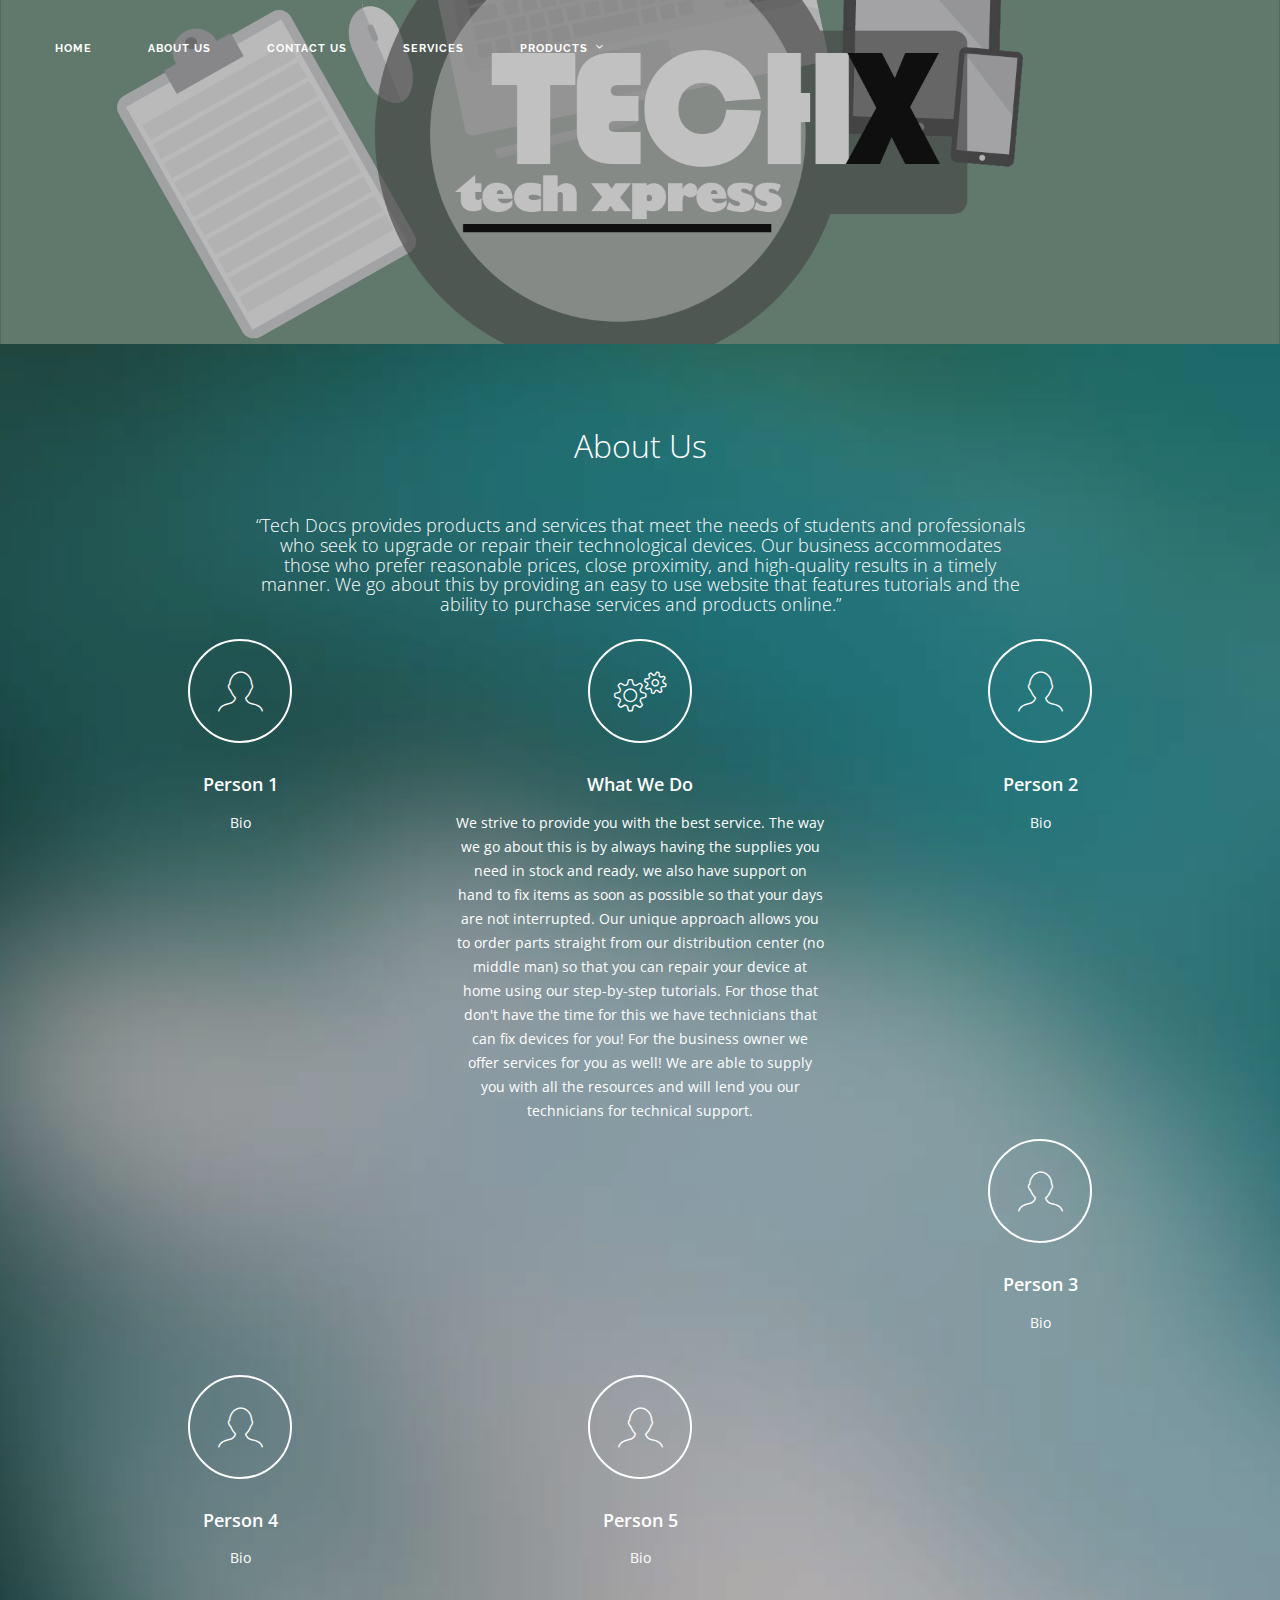
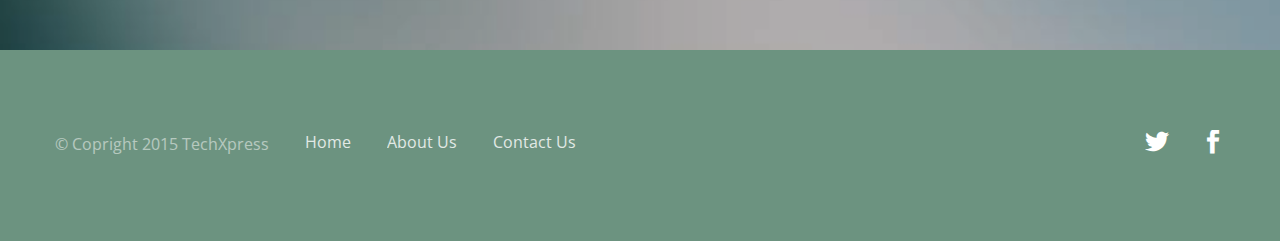
==== commit 546406ec: "center" ====
--- a/about-us.html
+++ b/about-us.html
@@ -82,7 +82,7 @@
 					<img class="background-image" alt="Background Image" src="img/hero19.jpg">
 				</div>
 				
-				<div class="container">
+			<center>	<div class="container">
 					<div class="row">
 						<div class="col-sm-8 col-sm-offset-2 text-center">
 							<span class="text-white alt-font"> </span>
@@ -137,7 +137,7 @@
 							</div>
 						</div>
 					</div>
-				</div>
+				</div> </center>
 			</section>
 		
 		<div class="footer-container">
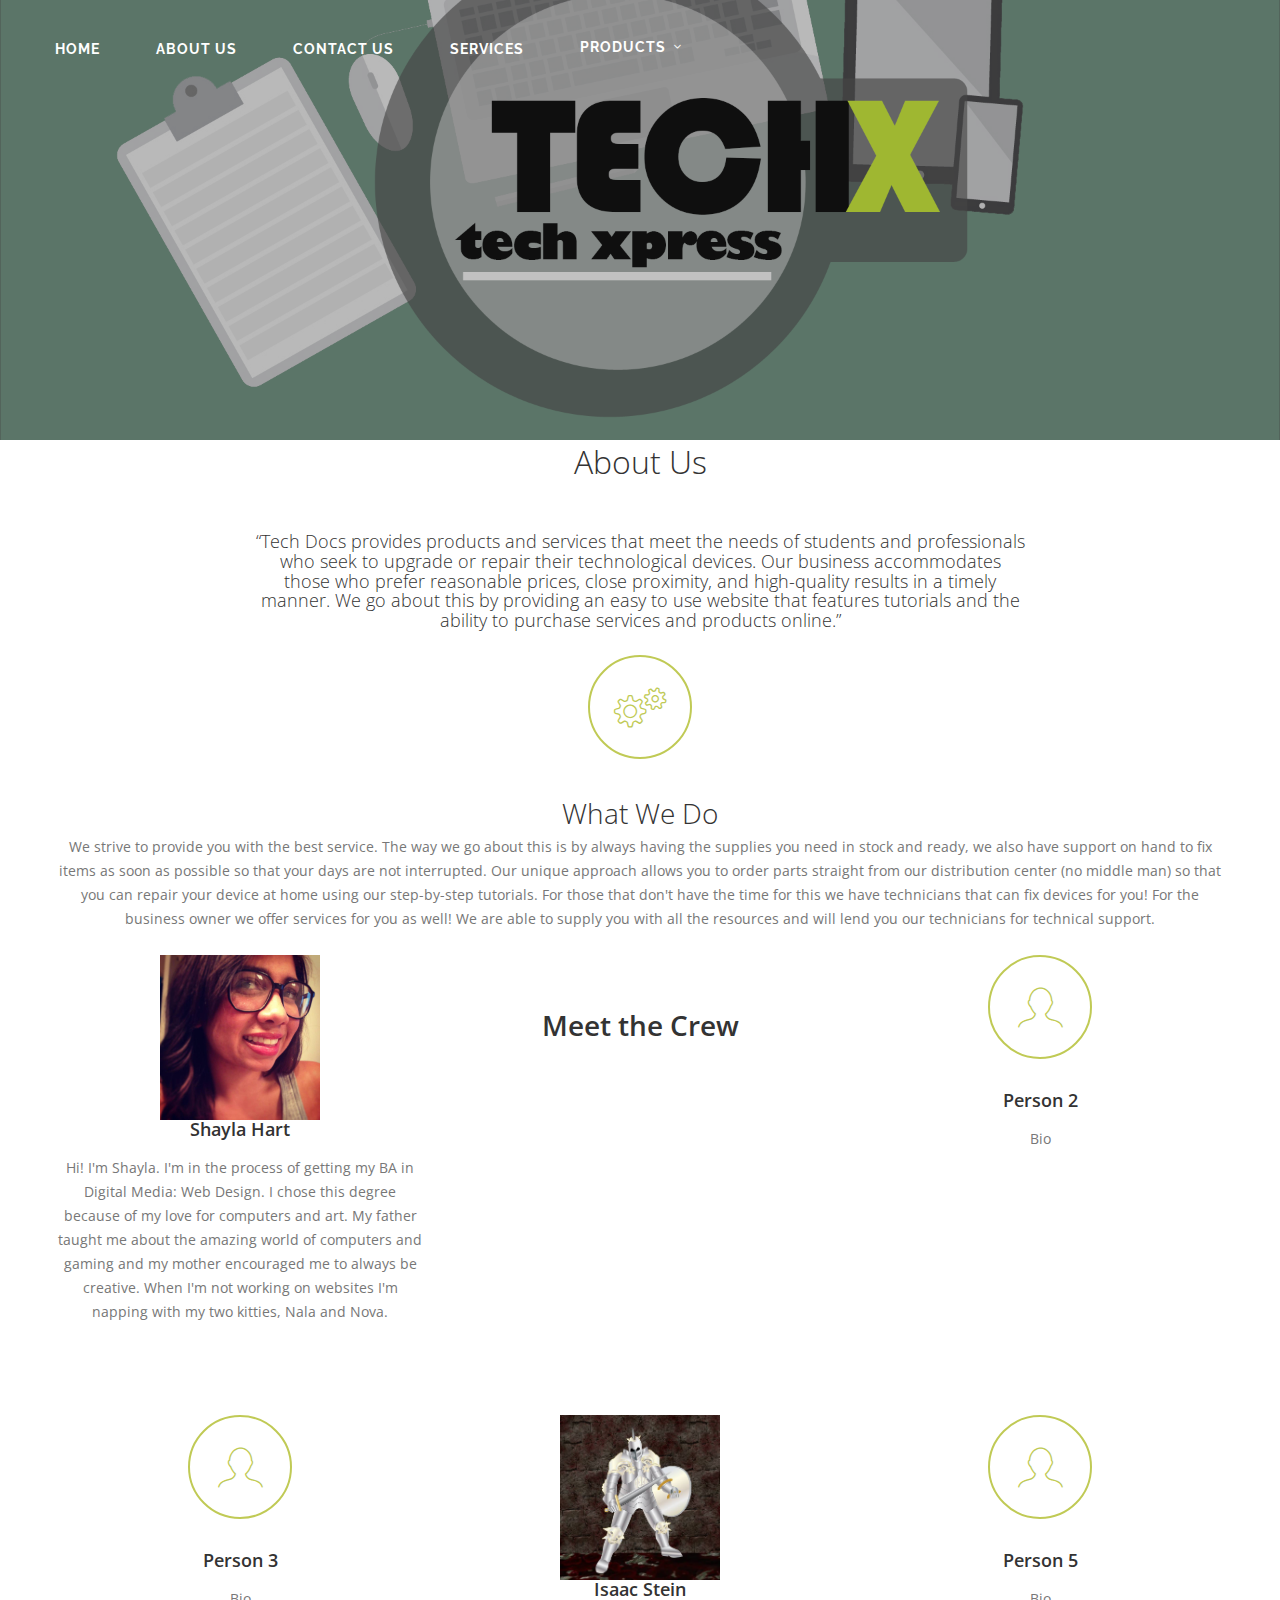
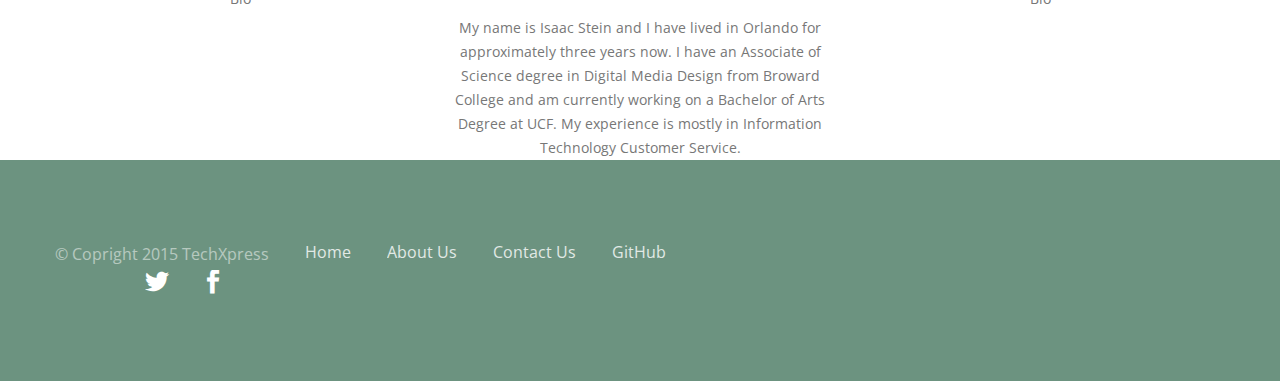
==== commit f78b1dbf: "Changes" ====
--- a/about-us.html
+++ b/about-us.html
@@ -35,9 +35,10 @@
 		<header class="page-header">
             <div class="nav-container">
 				<div class="background-image-holder parallax-background">
-					<img class="background-image" alt="Background Image" src="img/logoBlack.png">
+					<img class="background-image" alt="Background Image" src="img/logobright.png">
 				</div>
-                <br/>
+                
+                <br> <br> <br> <br><br/>
 			<nav class="top-bar overlay-bar">
 				<div class="container">
 					<div class="row nav-menu">
@@ -58,8 +59,7 @@
 											<ul class="subnav">
 												<li><a href="phoneparts.html">Phone Parts</a></li>
 												<li><a href="computerparts.html">Computing Parts</a></li>
-												<li><a href="gamingparts.html">Gaming Console Parts</a></li>
-												<li><a href="others.html">Others</a></li>
+												<li><a href="others.html">Tutorials</a></li>
 											</ul>	
 										</div>
 										
@@ -77,77 +77,82 @@
                 </header>
                 
 			
-			<section class="image-divider overlay duplicatable-content">
-				<div class="background-image-holder parallax-background">
-					<img class="background-image" alt="Background Image" src="img/hero19.jpg">
-				</div>
+		
 				
 			<center>	<div class="container">
 					<div class="row">
 						<div class="col-sm-8 col-sm-offset-2 text-center">
-							<span class="text-white alt-font"> </span>
-							<h1 class="text-white">About Us</h1>
+							
+							<h1>About Us</h1>
 						</div><div class="col-sm-offset-2 text-center col-sm-8">
-							<span class="text-white alt-font"> </span>
-							<h4 class="text-white">“Tech Docs provides products and services that meet the needs of students and professionals who seek to upgrade or repair their technological devices. Our business accommodates those who prefer reasonable prices, close proximity, and high-quality results in a timely manner. We go about this by providing an easy to use website that features tutorials and the ability to purchase services and products online.”<br></h4>
+							
+							<h4>“Tech Docs provides products and services that meet the needs of students and professionals who seek to upgrade or repair their technological devices. Our business accommodates those who prefer reasonable prices, close proximity, and high-quality results in a timely manner. We go about this by providing an easy to use website that features tutorials and the ability to purchase services and products online.”<br></h4>
 						</div>
 					</div>
 					
                     <br/> 
 					<div class="row">
+						
+						
+						<div class="col-sm-12">
+							<div class="feature feature-icon-large">
+								<i class="text-white icon icon-gears"></i>
+								<h2>What We Do</h2>
+								<p>We strive to provide you with the best service. The way we go about this is by always having the supplies you need in stock and ready, we also have support on hand to fix items as soon as possible so that your days are not interrupted. Our unique approach allows you to order parts straight from our distribution center (no middle man) so that you can repair your device at home using our step-by-step tutorials. For those that don't have the time for this we have technicians that can fix devices for you! For the business owner we offer services for you as well! We are able to supply you with all the resources and will lend you our technicians for technical support.<br> <br></p> 
+							</div>
+						</div>
+                        
+                        <br> <br>
+                        
+                        <div class="col-sm-4">
+							<div class="feature feature-icon">
+								<i class="icon"><img src="img/Shayla.jpg" width="160" height="165"></i>
+							  <h5>Shayla Hart</h5>
+								<p>Hi! I'm Shayla. I'm in the process of getting my BA in Digital Media: Web Design. I chose this degree because of my love for computers and art. My father taught me about the amazing world of computers and gaming and my mother encouraged me to always be creative. When I'm not working on websites I'm napping with my two kitties, Nala and Nova.</p>
+							</div>
+						</div>
+                        
+                        <div class="col-sm-4">
+                        <br> <br>
+                        <h2><strong>Meet the Crew</strong></h2>
+                        </div>
+                        
+                        <div class="col-sm-4">
+							<div class="feature feature-icon-large">
+								<i class="text-white icon icon-profile-male"></i>
+								<h5>Person 2</h5>
+								<p>Bio<br><br><br><br><br><br><br><br><br><br><br><br></p>
+							</div>
+						</div>
+						
 						<div class="col-sm-4">
 							<div class="feature feature-icon-large">
 								<i class="text-white icon icon-profile-male"></i>
-								<h5 class="text-white">Person 1</h5>
-								<p class="text-white">Bio<br><br><br><br><br><br><br><br><br><br><br><br></p>
-							</div>
-						</div>
-						
-						<div class="col-sm-4">
-							<div class="feature feature-icon-large">
-								<i class="text-white icon icon-gears"></i>
-								<h5 class="text-white">What We Do</h5>
-								<p class="text-white">We strive to provide you with the best service. The way we go about this is by always having the supplies you need in stock and ready, we also have support on hand to fix items as soon as possible so that your days are not interrupted. Our unique approach allows you to order parts straight from our distribution center (no middle man) so that you can repair your device at home using our step-by-step tutorials. For those that don't have the time for this we have technicians that can fix devices for you! For the business owner we offer services for you as well! We are able to supply you with all the resources and will lend you our technicians for technical support.</p>
+								<h5>Person 3</h5>
+								<p>Bio</p>
 							</div>
 						</div><div class="col-sm-4">
+							<div class="feature feature-icon">
+								<i class="icon"><img src="img/Isaac.jpg" width="160" height="165"></i>
+								<h5>Isaac Stein</h5>
+								<p>My name is Isaac Stein and I have lived in Orlando for approximately three years now. I have an Associate of Science degree in Digital Media Design from Broward College and am currently working on a Bachelor of Arts Degree at UCF. My experience is mostly in Information Technology Customer Service.</p>
+							</div>
+						</div><div class="col-sm-4">
 							<div class="feature feature-icon-large">
 								<i class="text-white icon icon-profile-male"></i>
-								<h5 class="text-white">Person 2</h5>
-								<p class="text-white">Bio<br><br><br><br><br><br><br><br><br><br><br><br></p>
-							</div>
-						</div>
-						
-						<div class="col-sm-4">
-							<div class="feature feature-icon-large">
-								<i class="text-white icon icon-profile-male"></i>
-								<h5 class="text-white">Person 3</h5>
-								<p class="text-white">Bio</p>
-							</div>
-						</div><div class="col-sm-4">
-							<div class="feature feature-icon-large">
-								<i class="text-white icon icon-profile-male"></i>
-								<h5 class="text-white">Person 4</h5>
-								<p class="text-white">Bio</p>
-							</div>
-						</div><div class="col-sm-4">
-							<div class="feature feature-icon-large">
-								<i class="text-white icon icon-profile-male"></i>
-								<h5 class="text-white">Person 5</h5>
-								<p class="text-white">Bio</p>
+								<h5>Person 5</h5>
+								<p>Bio</p>
 							</div>
 						</div>
 					</div>
 				</div> </center>
-			</section>
 		
 		<div class="footer-container">
-		
-			
 		
 			<footer class="short bg-secondary-1">
 				<div class="container">
 					<div class="row">
-						<div class="col-sm-10">
+						<div class="col-sm-12">
 							<span class="sub">© Copright 2015 TechXpress</span>
 							<ul>
 								<li><a href="home.html">Home</a></li>
@@ -157,6 +162,10 @@
 							</ul>
                             <ul>
 								<li><a href="contact-us-page.html">Contact Us</a></li>
+							</ul>
+                            
+                              <ul>
+								<li><a href="https://github.com/BrianLewis7/techxpress" target="_blank">GitHub</a></li>
 							</ul>
 						</div>
 						
--- a/css/theme-dusk.css
+++ b/css/theme-dusk.css
@@ -1,5 +1,10 @@
 .bg-primary {
-  background-color: #c0ca55 !important;
+/*  background-color: #c0ca55 !important;
+*/  background-image: url("../img/DeskTop.jpg")!important;
+background-repeat: no-repeat!important;
+width: 100% !important;
+
+
 }
 .bg-secondary-1 {
   background-color: #6c9380 !important;
@@ -502,14 +507,14 @@
 .menu li a {
   font-family: "Raleway", "Open Sans", "Helvetica Neue", Helvetica, Arial, sans-serif;
   font-weight: bold;
-  font-size: 11px;
+  font-size: 14px;
   text-transform: uppercase;
   letter-spacing: 1px;
   color: #777777;
   -webkit-transition: all .5s ease;
   -moz-transition: all .5s ease;
   transition: all .5s ease;
-  padding-bottom: 40px;
+ 
   display: inline-block;
   line-height: 14px;
 }
@@ -1607,7 +1612,8 @@
   top: 10px;
 }
 .strip .signup-email-field {
-  background: none;
+background-color: rgba(255, 255, 255, 0.3);
+padding: 10px;
   border: none;
   box-shadow: none;
   font-family: "Open Sans", "Helvetica Neue", Helvetica, Arial, sans-serif;
@@ -2301,7 +2307,9 @@
 }
 .strip .mail-list-signup input[type="submit"] {
   background: none;
-  border: 2px solid #fff;
+  background-color: #c0ca55 ;
+  font-size: 1em;
+  border: 1px solid #c0ca55;
 }
 .contact-center p.lead {
   font-size: 18px;
@@ -3165,7 +3173,9 @@
 }
 @media only screen and (min-device-width: 768px) and (max-device-width: 1024px) and (orientation: portrait) {
   .top-bar {
-    position: absolute;
+	position: absolute;
+	left: 3px;
+	background-color: rgba(255, 255, 255, 0.9);
   }
   .utility-menu {
     display: none;
@@ -4221,7 +4231,7 @@
 .boxed-layout .main-container,
 .boxed-layout .footer-container,
 .boxed-layout nav {
-  max-width: 1280px;
+  max-width: 1380px;
   margin: 0 auto;
   left: 0;
   right: 0;
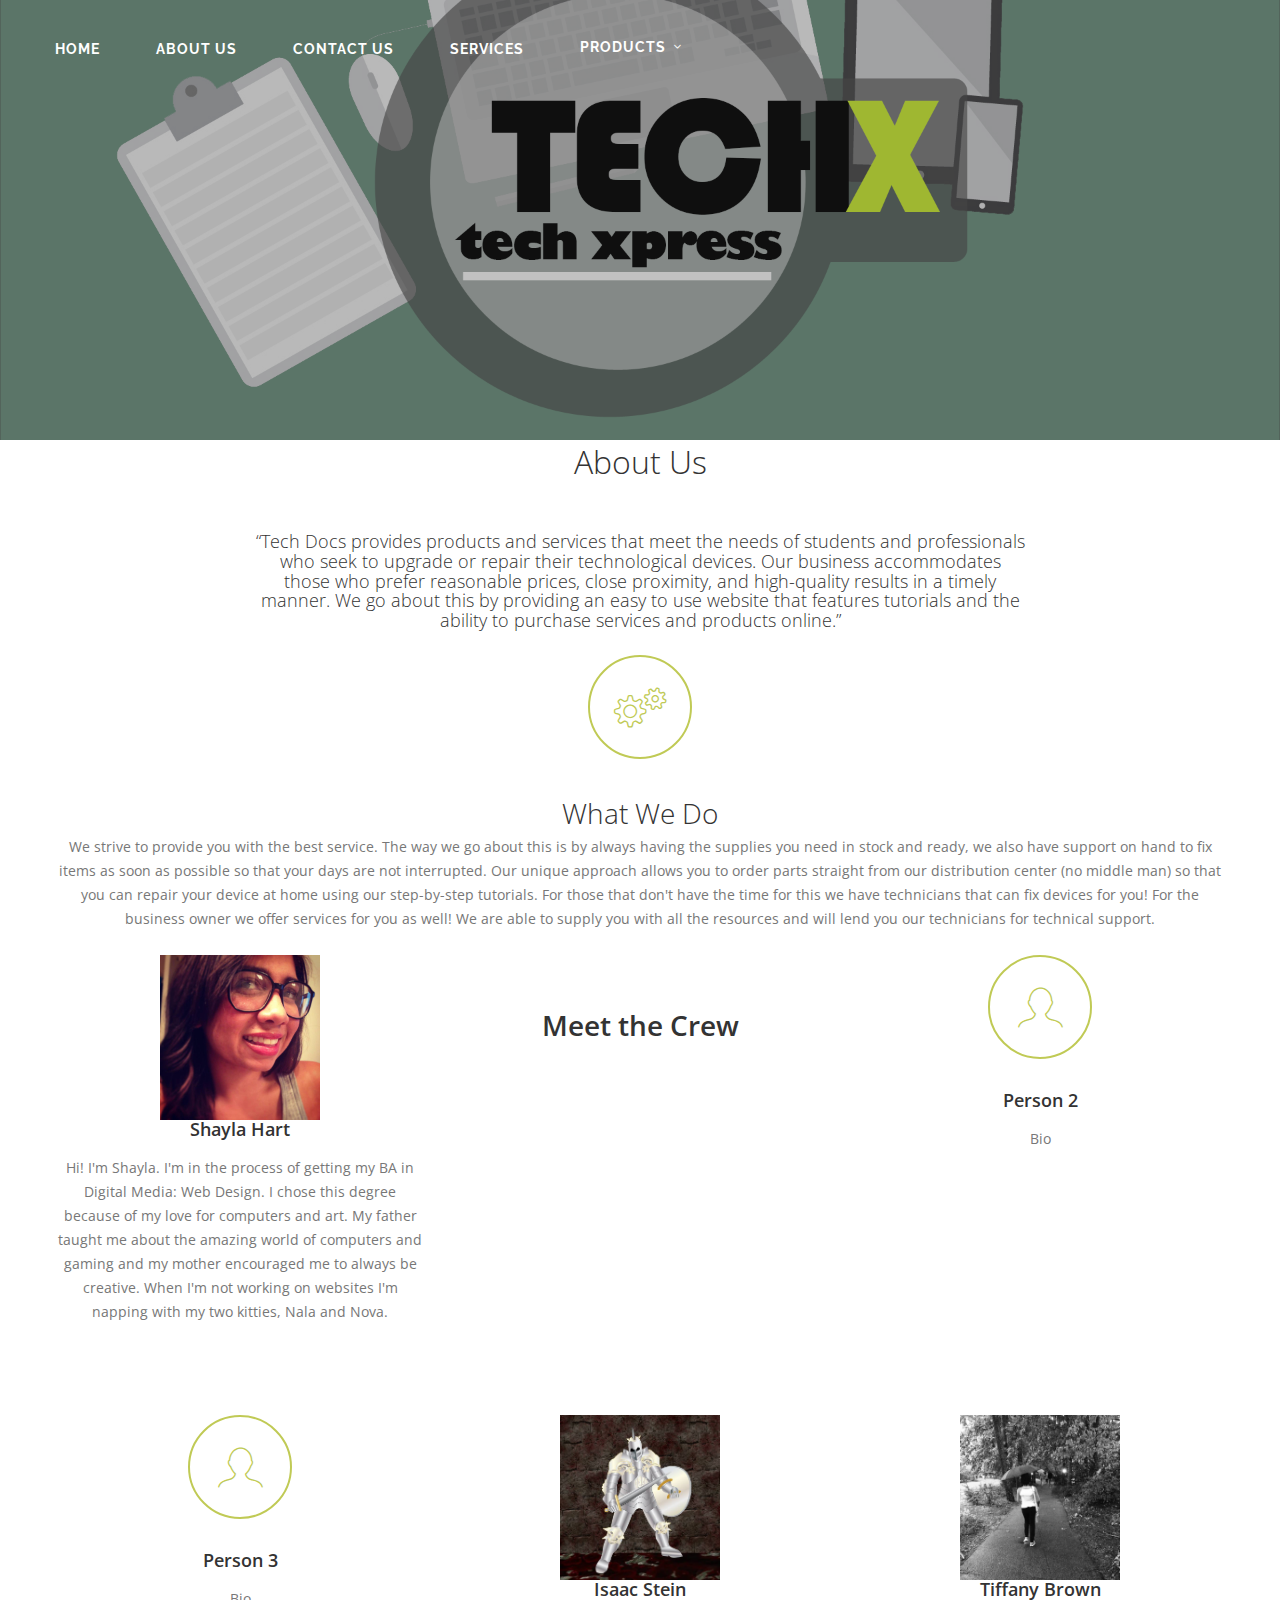
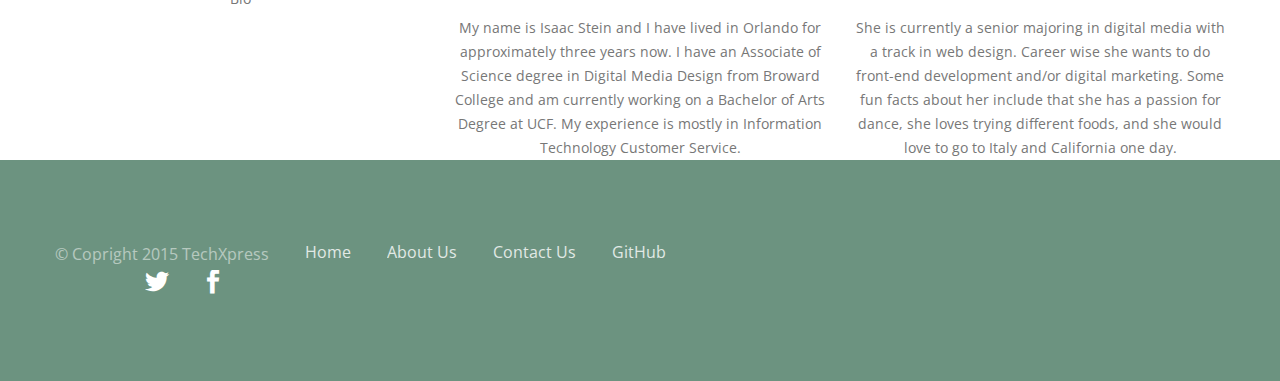
==== commit 0f063897: "Added" ====
--- a/about-us.html
+++ b/about-us.html
@@ -138,10 +138,10 @@
 								<p>My name is Isaac Stein and I have lived in Orlando for approximately three years now. I have an Associate of Science degree in Digital Media Design from Broward College and am currently working on a Bachelor of Arts Degree at UCF. My experience is mostly in Information Technology Customer Service.</p>
 							</div>
 						</div><div class="col-sm-4">
-							<div class="feature feature-icon-large">
-								<i class="text-white icon icon-profile-male"></i>
-								<h5>Person 5</h5>
-								<p>Bio</p>
+							<div class="feature feature-icon">
+								<i class="icon"><img src="img/Tiffany.jpg" width="160" height="165"></i>
+								<h5>Tiffany Brown</h5>
+								<p>She is currently a senior majoring in digital media with a track in web design. Career wise she wants to do front-end development and/or digital marketing. Some fun facts about her include that she has a passion for dance, she loves trying different foods, and she would love to go to Italy and California one day. </p>
 							</div>
 						</div>
 					</div>
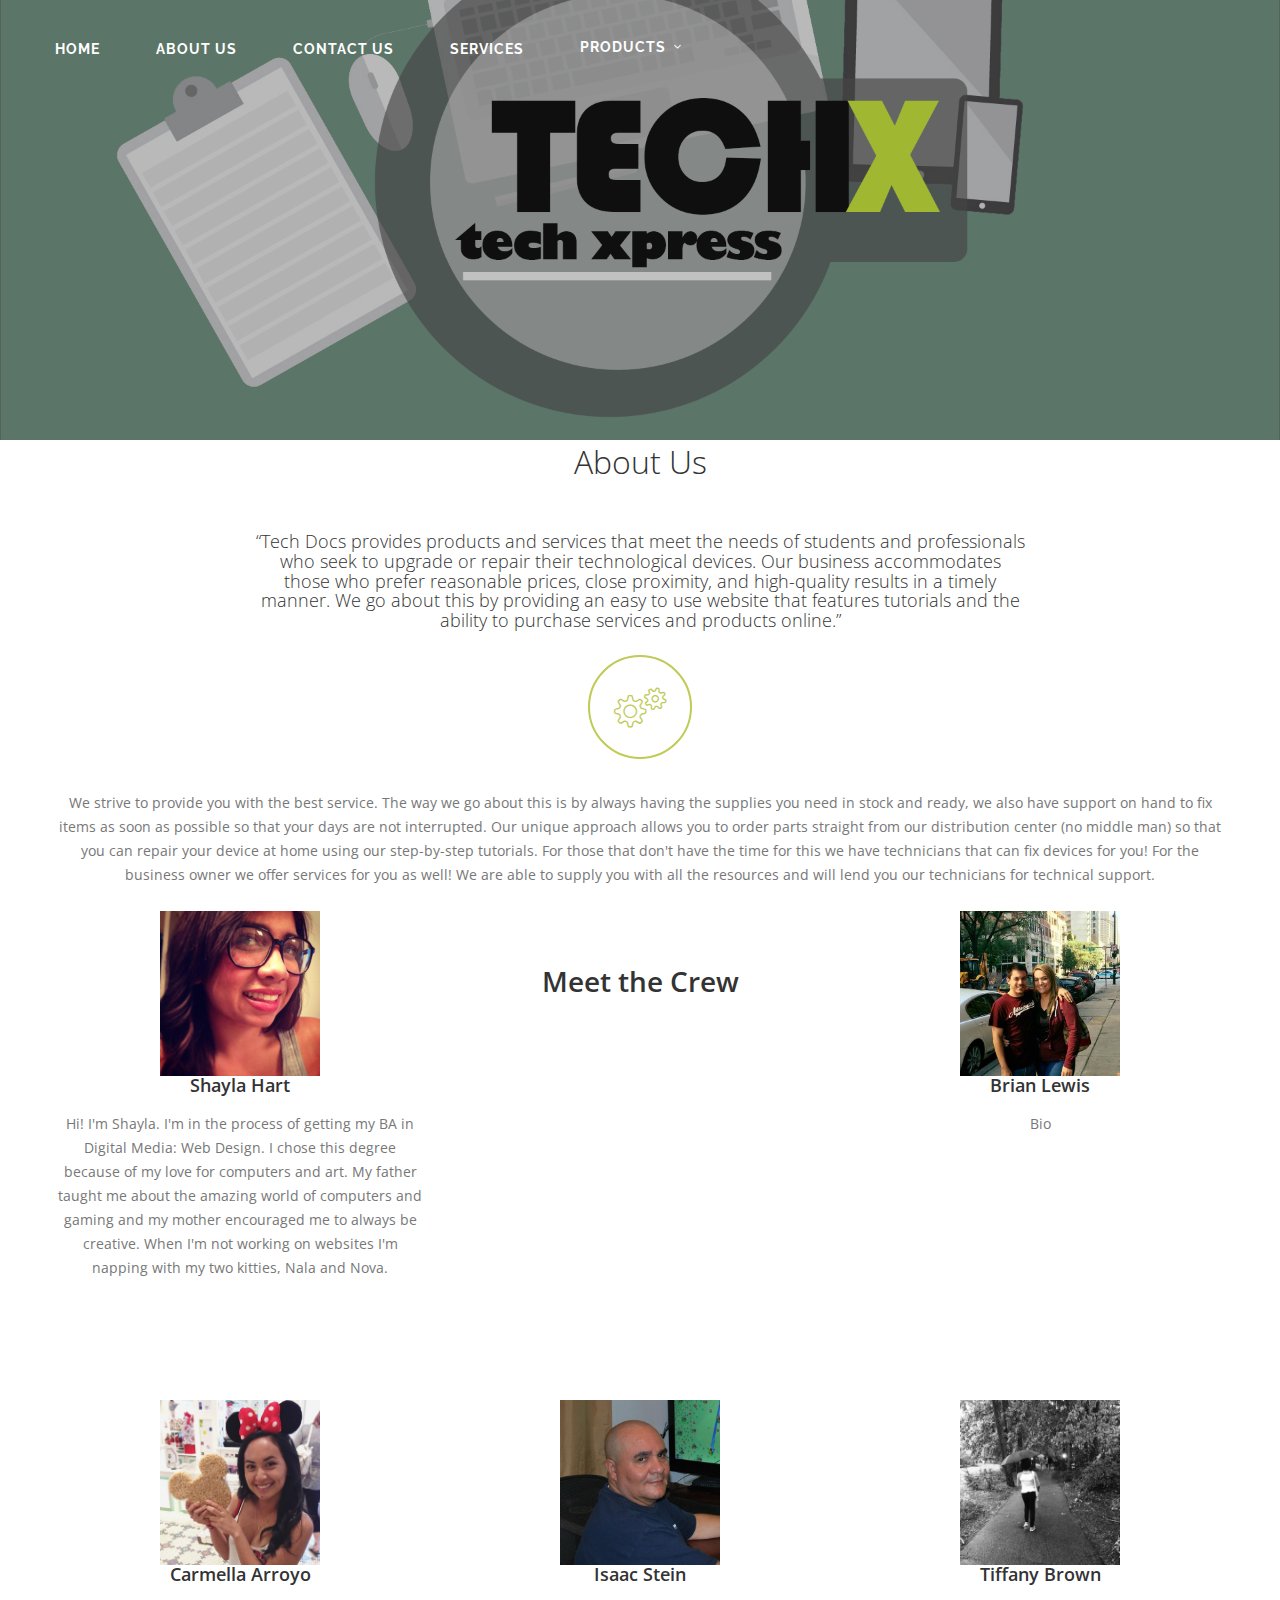
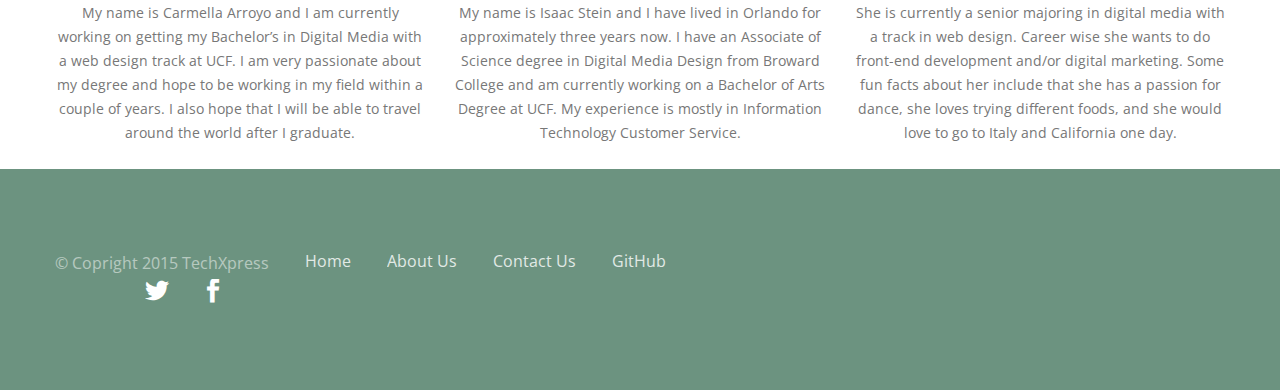
==== commit 16f105ec: "Updates" ====
--- a/about-us.html
+++ b/about-us.html
@@ -97,7 +97,6 @@
 						<div class="col-sm-12">
 							<div class="feature feature-icon-large">
 								<i class="text-white icon icon-gears"></i>
-								<h2>What We Do</h2>
 								<p>We strive to provide you with the best service. The way we go about this is by always having the supplies you need in stock and ready, we also have support on hand to fix items as soon as possible so that your days are not interrupted. Our unique approach allows you to order parts straight from our distribution center (no middle man) so that you can repair your device at home using our step-by-step tutorials. For those that don't have the time for this we have technicians that can fix devices for you! For the business owner we offer services for you as well! We are able to supply you with all the resources and will lend you our technicians for technical support.<br> <br></p> 
 							</div>
 						</div>
@@ -118,18 +117,19 @@
                         </div>
                         
                         <div class="col-sm-4">
-							<div class="feature feature-icon-large">
-								<i class="text-white icon icon-profile-male"></i>
-								<h5>Person 2</h5>
+							<div class="feature feature-icon">
+								<i class="icon"><img src="img/Brian.jpg" width="160" height="165"></i>
+                                
+								<h5>Brian Lewis</h5>
 								<p>Bio<br><br><br><br><br><br><br><br><br><br><br><br></p>
 							</div>
 						</div>
 						
 						<div class="col-sm-4">
-							<div class="feature feature-icon-large">
-								<i class="text-white icon icon-profile-male"></i>
-								<h5>Person 3</h5>
-								<p>Bio</p>
+							<div class="feature feature-icon">
+								<i class="icon"><img src="img/Carmella.jpg" width="160" height="165"></i>
+								<h5>Carmella Arroyo</h5>
+								<p>My name is Carmella Arroyo and I am currently working on getting my Bachelor’s in Digital Media with a web design track at UCF. I am very passionate about my degree and hope to be working in my field within a couple of years. I also hope that I will be able to travel around the world after I graduate.</p>
 							</div>
 						</div><div class="col-sm-4">
 							<div class="feature feature-icon">
@@ -146,7 +146,7 @@
 						</div>
 					</div>
 				</div> </center>
-		
+		<br>
 		<div class="footer-container">
 		
 			<footer class="short bg-secondary-1">
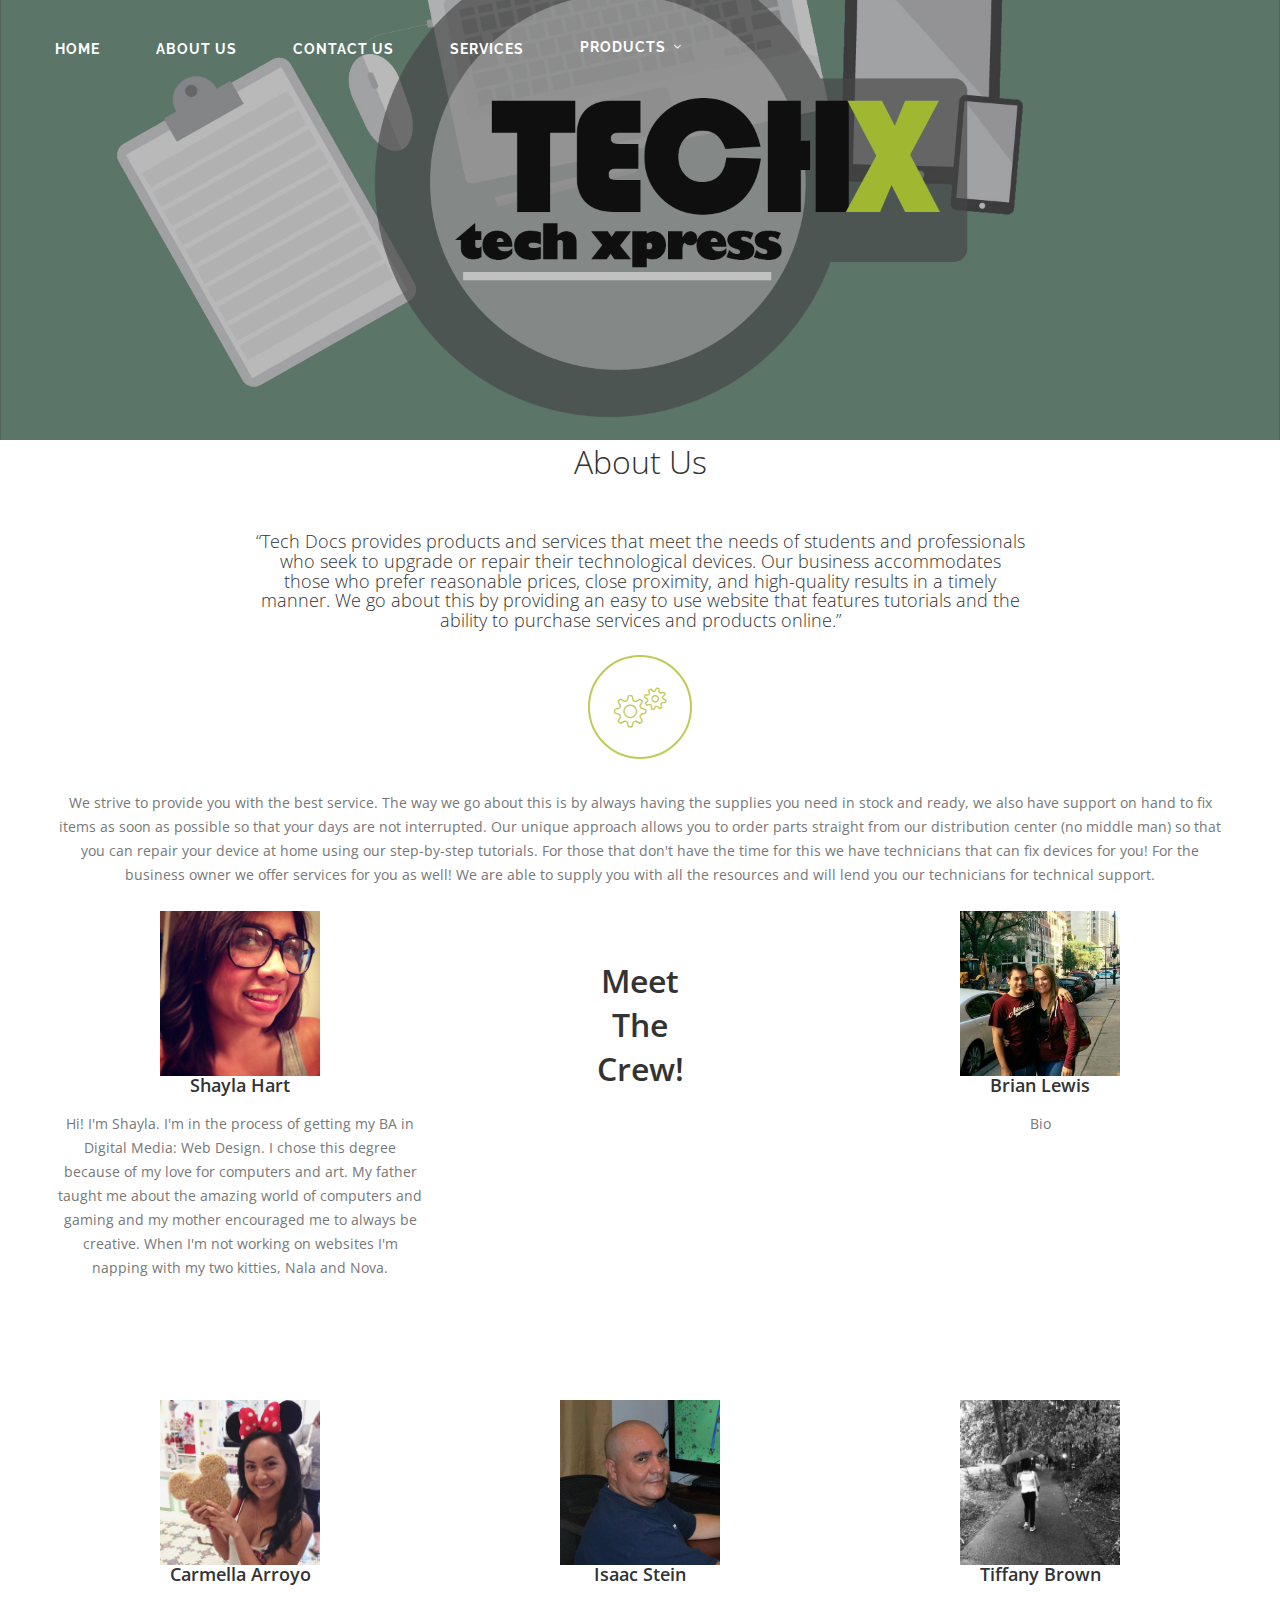
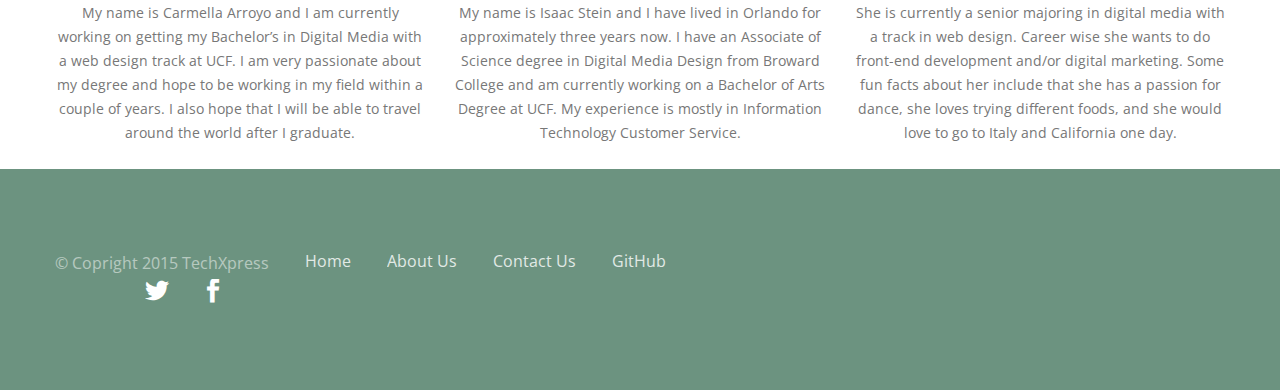
==== commit 8830daf1: "Updated" ====
--- a/about-us.html
+++ b/about-us.html
@@ -113,7 +113,7 @@
                         
                         <div class="col-sm-4">
                         <br> <br>
-                        <h2><strong>Meet the Crew</strong></h2>
+                        <h1><strong>Meet <br>The <br> Crew!</strong></h1>
                         </div>
                         
                         <div class="col-sm-4">
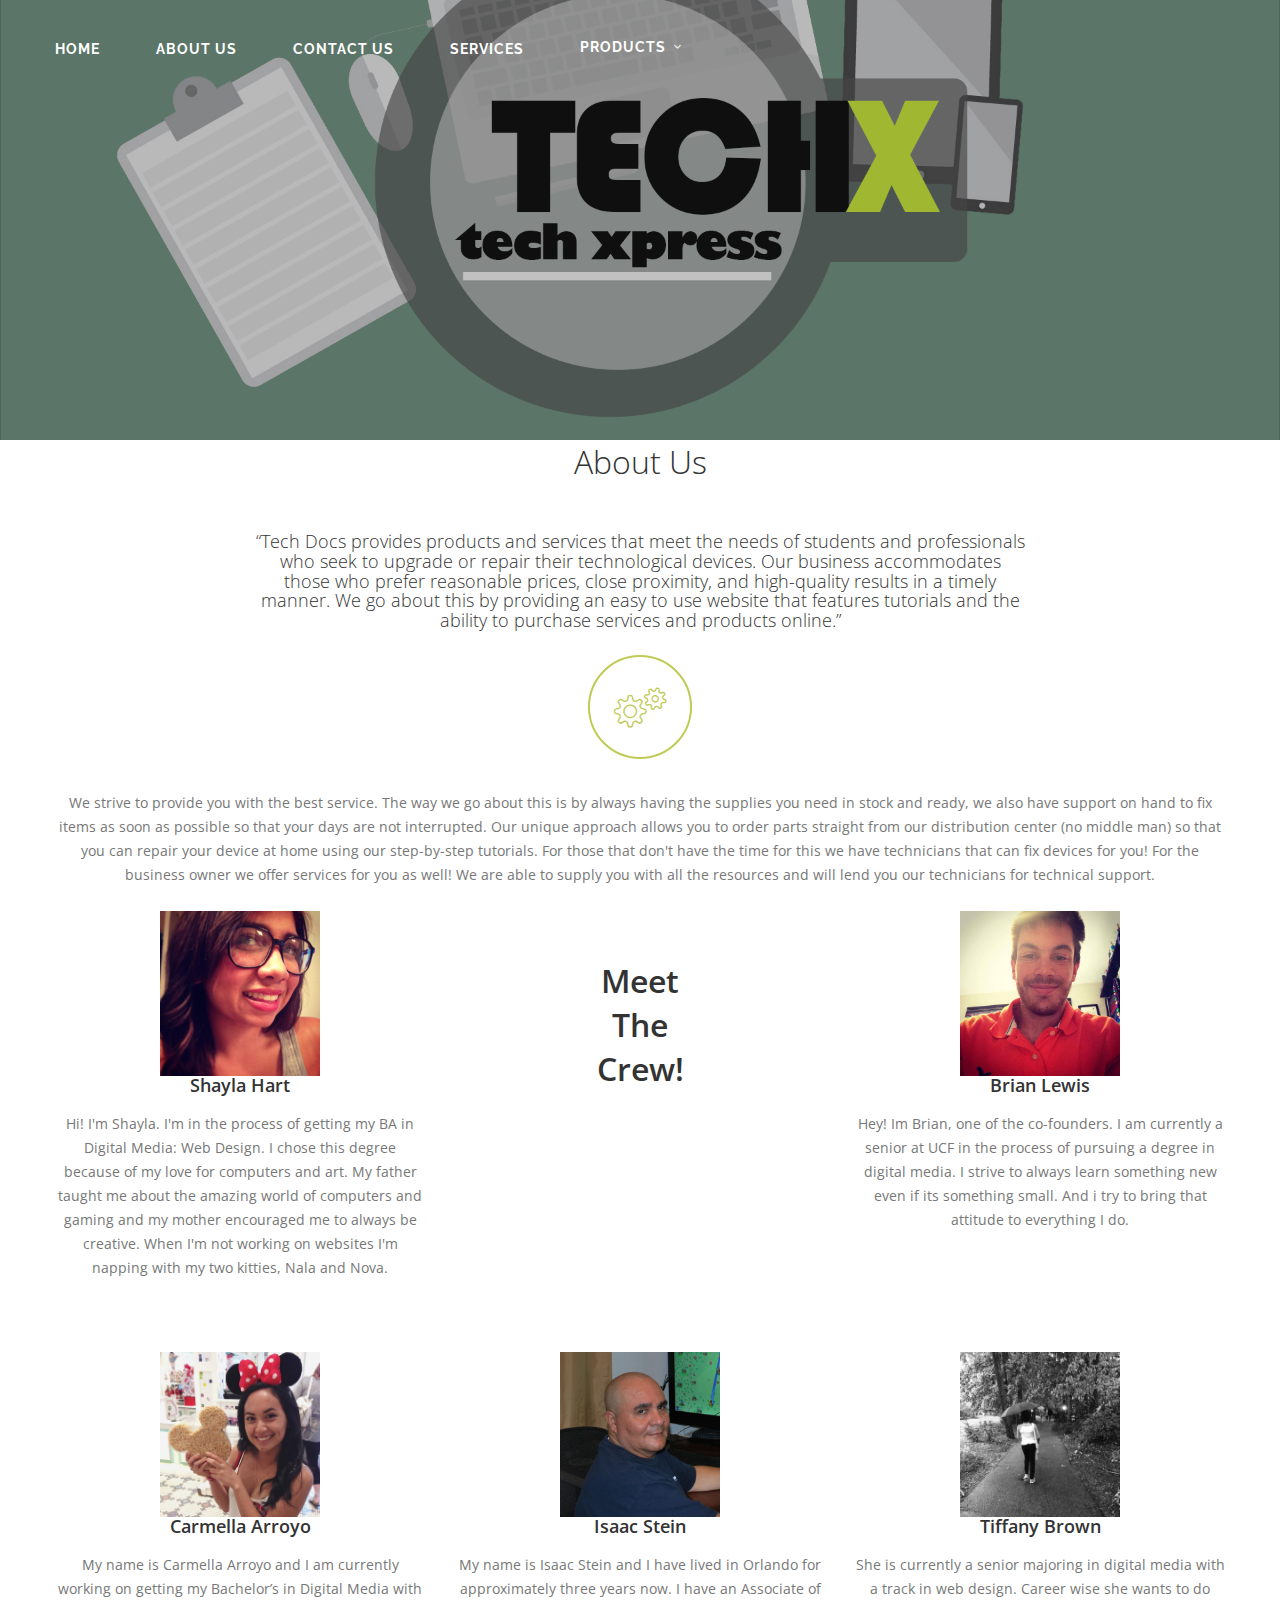
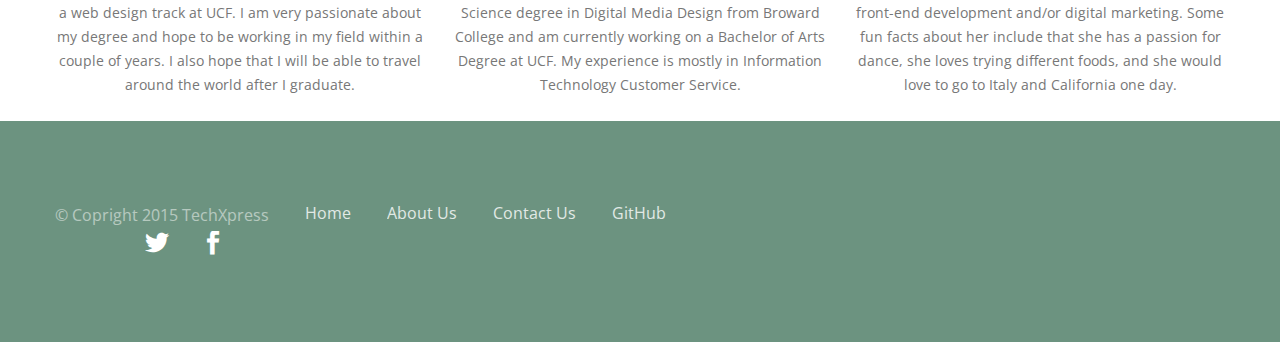
==== commit 27b69317: "Added" ====
--- a/about-us.html
+++ b/about-us.html
@@ -121,7 +121,7 @@
 								<i class="icon"><img src="img/Brian.jpg" width="160" height="165"></i>
                                 
 								<h5>Brian Lewis</h5>
-								<p>Bio<br><br><br><br><br><br><br><br><br><br><br><br></p>
+								<p>Hey! Im Brian, one of the co-founders. I am currently a senior at UCF in the process of pursuing a degree in digital media. I strive to always learn something new even if its something small. And i try to bring that attitude to everything I do.<br><br><br><br><br><br></p>
 							</div>
 						</div>
 						
